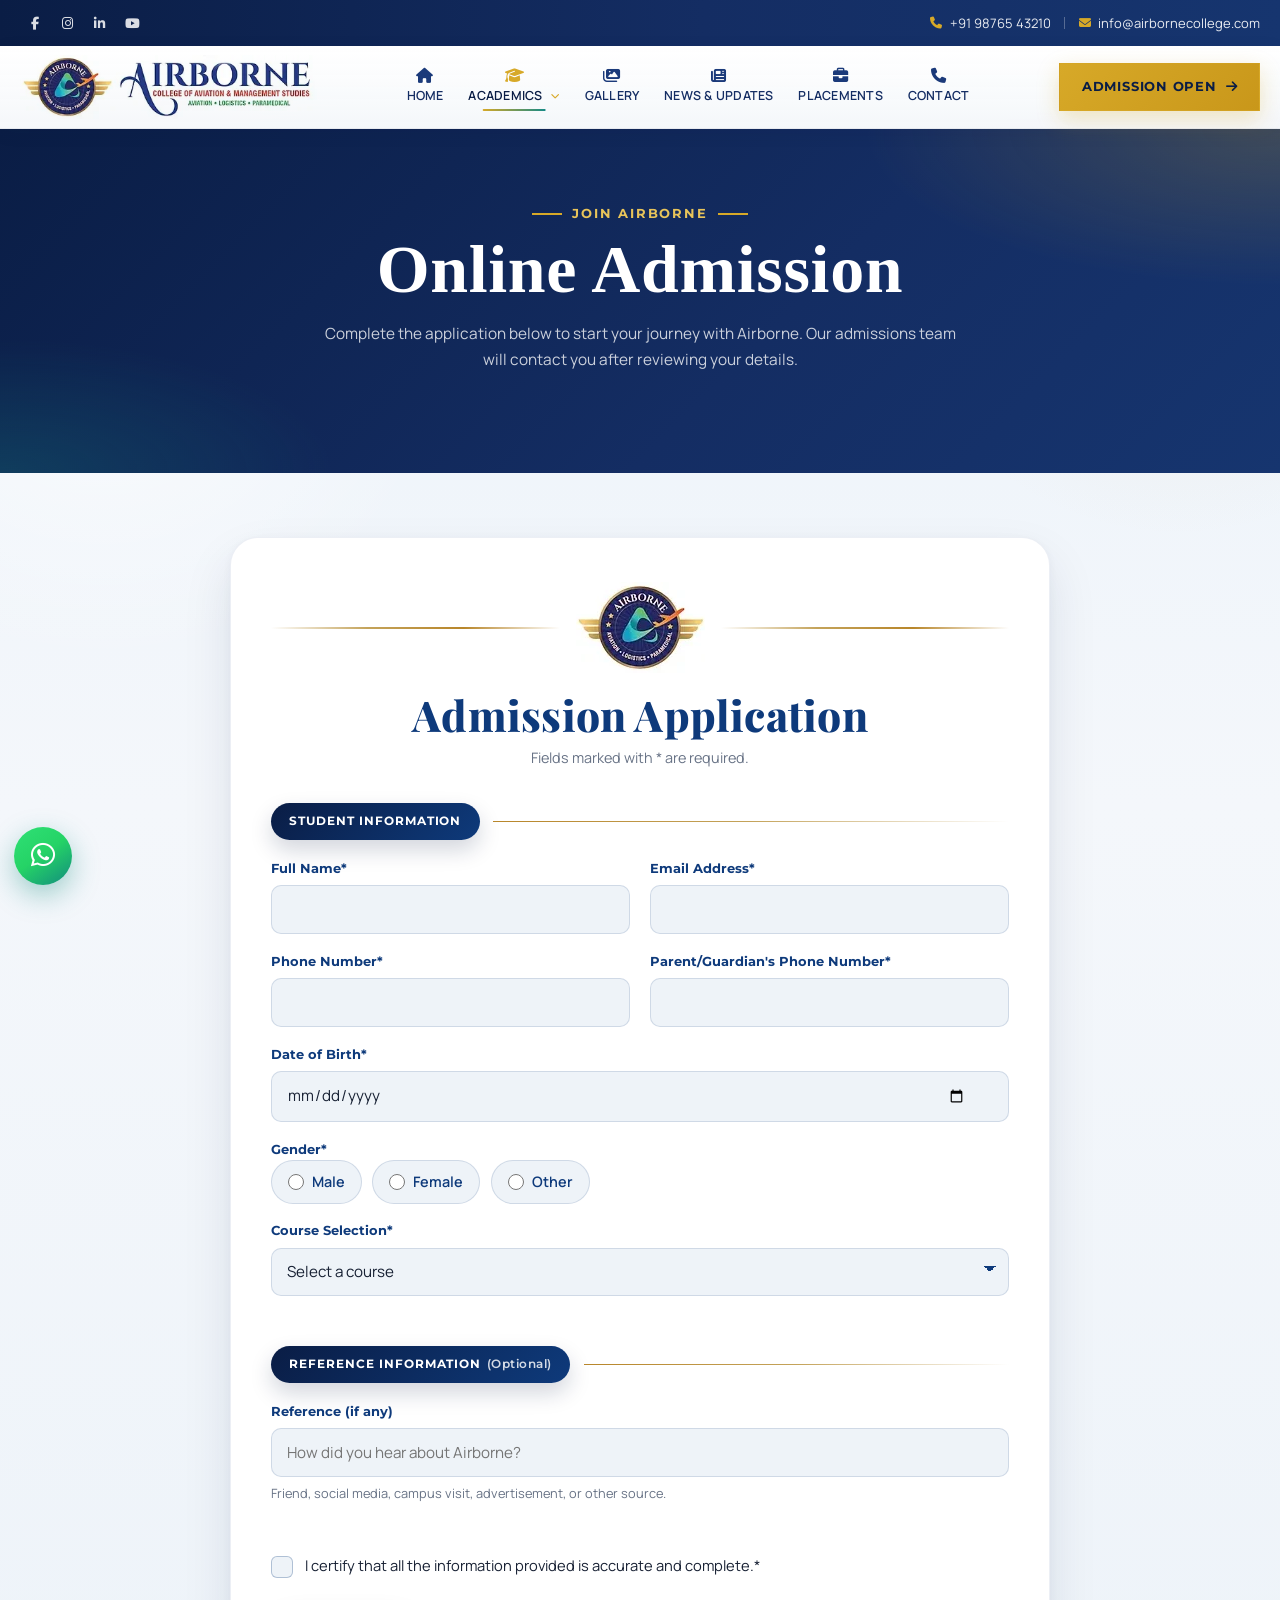
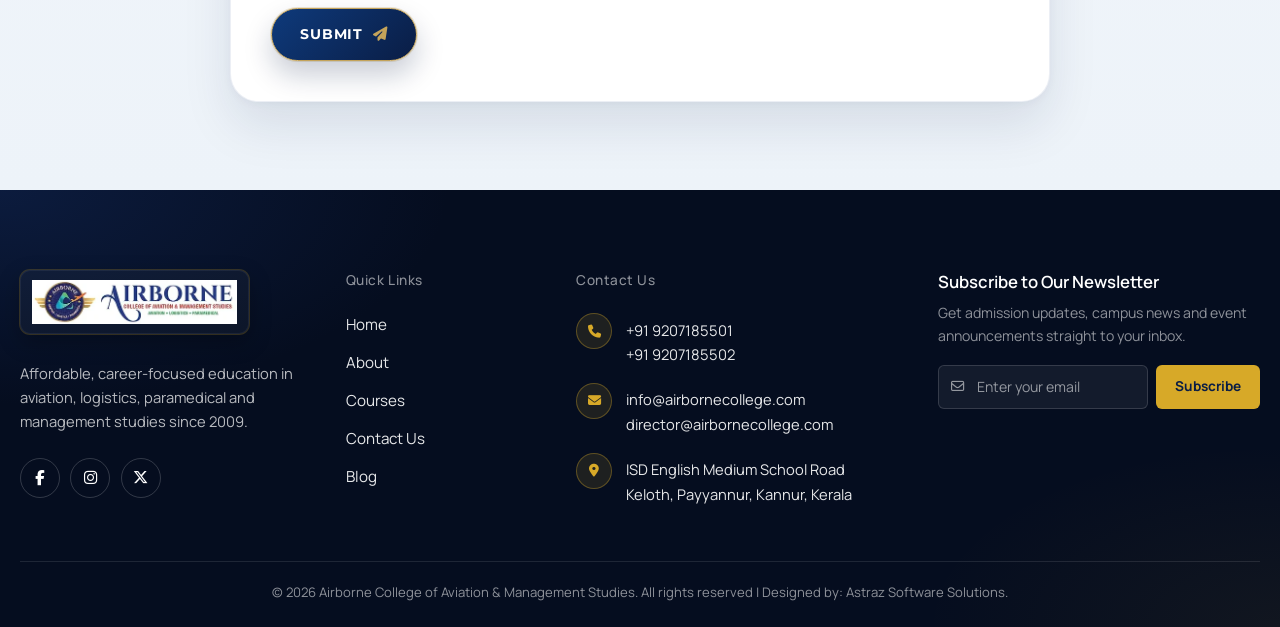
==== admission.html @ f5f18106 "Initial commit" ====
<!doctype html>
<html lang="en" class="page-admission">
  <head>
    <meta charset="UTF-8" />
    <meta name="viewport" content="width=device-width, initial-scale=1.0" />
    <meta
      name="description"
      content="Apply online for admission to AIRBORNE – College of Aviation & Management Studies. Submit your application for aviation, logistics, paramedical and management programs."
    />
    <title>
      Online Admission – AIRBORNE College of Aviation & Management Studies
    </title>

    <link rel="preconnect" href="https://fonts.googleapis.com" />
    <link rel="preconnect" href="https://fonts.gstatic.com" crossorigin />
    <link
      href="https://fonts.googleapis.com/css2?family=Manrope:wght@400;500;600;700;800&family=Montserrat:wght@500;600;700;800&family=Playfair+Display:wght@700;800&family=DM+Sans:ital,wght@0,400;0,500;0,600;1,500&display=swap"
      rel="stylesheet"
    />
    <link
      rel="stylesheet"
      href="https://cdnjs.cloudflare.com/ajax/libs/font-awesome/6.5.2/css/all.min.css"
      integrity="sha512-SnH5WK+bZxgPHs44uWIX+LLJAJ9/2PkPKZ5QiAj6Ta86w+fsb2TkcmfRyVX3pBnMFcV7oQPJkl9QevSCWr3W6A=="
      crossorigin="anonymous"
      referrerpolicy="no-referrer"
    />
    <link rel="stylesheet" href="style.css" />
  </head>
  <body>
    <header class="site-header">
      <div class="top-bar">
        <div class="top-bar__inner">
          <div class="top-bar__social" aria-label="Social media">
            <a href="#" aria-label="Facebook"
              ><i class="fa-brands fa-facebook-f" aria-hidden="true"></i
            ></a>
            <a href="#" aria-label="Instagram"
              ><i class="fa-brands fa-instagram" aria-hidden="true"></i
            ></a>
            <a href="#" aria-label="LinkedIn"
              ><i class="fa-brands fa-linkedin-in" aria-hidden="true"></i
            ></a>
            <a href="#" aria-label="YouTube"
              ><i class="fa-brands fa-youtube" aria-hidden="true"></i
            ></a>
          </div>
          <div class="top-bar__contact">
            <a href="tel:+919876543210" class="top-bar__phone">
              <i class="fa-solid fa-phone" aria-hidden="true"></i>
              <span>+91 98765 43210</span>
            </a>
            <span class="top-bar__divider" aria-hidden="true"></span>
            <a href="mailto:info@airbornecollege.com" class="top-bar__email">
              <i class="fa-solid fa-envelope" aria-hidden="true"></i>
              <span>info@airbornecollege.com</span>
            </a>
          </div>
        </div>
      </div>

      <nav class="main-navbar" aria-label="Primary">
        <div class="main-navbar__inner">
          <a href="index.html" class="brand" aria-label="AIRBORNE home">
            <img
              src="assets/logo-transparent.png"
              alt="AIRBORNE – College of Aviation & Management Studies"
              class="brand__logo"
              width="220"
              height="64"
            />
          </a>

          <ul class="nav-links" id="primary-nav">
            <li>
              <a href="index.html" class="nav-link" data-nav="home">
                <i class="fa-solid fa-house" aria-hidden="true"></i>
                <span>Home</span>
              </a>
            </li>
            <li class="nav-item--dropdown">
              <a
                href="index.html#academics"
                class="nav-link is-active"
                data-nav="academics"
                aria-haspopup="true"
                aria-expanded="false"
                aria-controls="academics-menu"
              >
                <i class="fa-solid fa-graduation-cap" aria-hidden="true"></i>
                <span
                  >Academics
                  <i
                    class="fa-solid fa-chevron-down nav-link__caret"
                    aria-hidden="true"
                  ></i
                ></span>
              </a>
              <ul
                class="nav-dropdown"
                id="academics-menu"
                aria-label="Academics"
              >
                <li>
                  <a href="courses.html" class="nav-dropdown__link">
                    <span class="nav-dropdown__icon" aria-hidden="true"
                      ><i class="fa-solid fa-book-open"></i
                    ></span>
                    <span>Courses</span>
                  </a>
                </li>
                <li>
                  <a
                    href="admission.html"
                    class="nav-dropdown__link"
                    aria-current="page"
                  >
                    <span class="nav-dropdown__icon" aria-hidden="true"
                      ><i class="fa-solid fa-file-pen"></i
                    ></span>
                    <span>Online Admission</span>
                  </a>
                </li>
              </ul>
            </li>
            <li>
              <a href="gallery.html" class="nav-link" data-nav="gallery">
                <i class="fa-solid fa-images" aria-hidden="true"></i>
                <span>Gallery</span>
              </a>
            </li>
            <li>
              <a href="index.html#news" class="nav-link" data-nav="news">
                <i class="fa-solid fa-newspaper" aria-hidden="true"></i>
                <span>News &amp; Updates</span>
              </a>
            </li>
            <li>
              <a href="placements.html" class="nav-link" data-nav="placements">
                <i class="fa-solid fa-briefcase" aria-hidden="true"></i>
                <span>Placements</span>
              </a>
            </li>
            <li>
              <a href="contact.html" class="nav-link" data-nav="contact">
                <i class="fa-solid fa-phone" aria-hidden="true"></i>
                <span>Contact</span>
              </a>
            </li>
            <!-- <li class="nav-links__search">
              <button type="button" class="nav-search" aria-label="Search">
                <i class="fa-solid fa-magnifying-glass" aria-hidden="true"></i>
              </button>
            </li> -->
            <li class="nav-links__mobile-cta">
              <a
                href="admission.html"
                class="btn btn--admission btn--admission-mobile"
                aria-current="page"
              >
                Admission Open
                <i class="fa-solid fa-arrow-right" aria-hidden="true"></i>
              </a>
            </li>
          </ul>

          <div class="navbar-actions">
            <a
              href="admission.html"
              class="btn btn--admission"
              aria-current="page"
            >
              Admission Open
              <i class="fa-solid fa-arrow-right" aria-hidden="true"></i>
            </a>
            <button
              type="button"
              class="menu-toggle"
              id="menu-toggle"
              aria-label="Open menu"
              aria-expanded="false"
              aria-controls="primary-nav"
            >
              <span class="menu-toggle__bar"></span>
              <span class="menu-toggle__bar"></span>
              <span class="menu-toggle__bar"></span>
            </button>
          </div>
        </div>
      </nav>
    </header>

    <main class="admission-page" id="main">
      <section
        class="courses-hero admission-hero"
        aria-labelledby="admission-page-title"
      >
        <div class="courses-hero__inner">
          <p class="courses-hero__eyebrow">Join Airborne</p>
          <h1 class="courses-hero__title" id="admission-page-title">
            Online Admission
          </h1>
          <p class="courses-hero__subtitle">
            Complete the application below to start your journey with Airborne.
            Our admissions team will contact you after reviewing your details.
          </p>
        </div>
      </section>

      <section
        class="admission-form-section"
        aria-labelledby="admission-form-title"
      >
        <div class="admission-form-section__inner">
          <header class="admission-form-section__header">
            <div class="admission-form-section__crest" aria-hidden="true">
              <!-- <span class="admission-form-section__crest-mark">
                <i class="fa-solid fa-plane"></i>
                 <img src="assets/logo_crp.png" alt="">
              </span> -->
              <img src="assets/logo_crp.png" alt="" />
            </div>
            <h2 class="admission-form-section__title" id="admission-form-title">
              Admission Application
            </h2>
            <p class="admission-form-section__lead">
              Fields marked with <span aria-hidden="true">*</span
              ><span class="visually-hidden">asterisk</span> are required.
            </p>
          </header>

          <form
            class="admission-form"
            id="admission-form"
            action="#"
            method="post"
            novalidate
            data-admission-form
          >
            <fieldset class="admission-form__fieldset">
              <legend class="admission-form__legend">
                <span class="admission-form__legend-pill"
                  >Student Information</span
                >
              </legend>

              <div class="admission-form__grid">
                <div class="admission-field">
                  <label class="admission-field__label" for="admission-name"
                    >Full Name<span aria-hidden="true">*</span></label
                  >
                  <input
                    class="admission-field__input"
                    type="text"
                    id="admission-name"
                    name="fullName"
                    autocomplete="name"
                    required
                    minlength="2"
                    aria-describedby="admission-name-error"
                  />
                  <p
                    class="admission-field__error"
                    id="admission-name-error"
                    aria-live="polite"
                  ></p>
                </div>

                <div class="admission-field">
                  <label class="admission-field__label" for="admission-email"
                    >Email Address<span aria-hidden="true">*</span></label
                  >
                  <input
                    class="admission-field__input"
                    type="email"
                    id="admission-email"
                    name="email"
                    autocomplete="email"
                    required
                    aria-describedby="admission-email-error"
                  />
                  <p
                    class="admission-field__error"
                    id="admission-email-error"
                    aria-live="polite"
                  ></p>
                </div>

                <div class="admission-field">
                  <label class="admission-field__label" for="admission-phone"
                    >Phone Number<span aria-hidden="true">*</span></label
                  >
                  <input
                    class="admission-field__input"
                    type="tel"
                    id="admission-phone"
                    name="phone"
                    autocomplete="tel"
                    inputmode="tel"
                    required
                    pattern="[0-9+()\-\s]{7,20}"
                    aria-describedby="admission-phone-error"
                  />
                  <p
                    class="admission-field__error"
                    id="admission-phone-error"
                    aria-live="polite"
                  ></p>
                </div>

                <div class="admission-field">
                  <label
                    class="admission-field__label"
                    for="admission-guardian-phone"
                    >Parent/Guardian's Phone Number<span aria-hidden="true"
                      >*</span
                    ></label
                  >
                  <input
                    class="admission-field__input"
                    type="tel"
                    id="admission-guardian-phone"
                    name="guardianPhone"
                    autocomplete="tel"
                    inputmode="tel"
                    required
                    pattern="[0-9+()\-\s]{7,20}"
                    aria-describedby="admission-guardian-phone-error"
                  />
                  <p
                    class="admission-field__error"
                    id="admission-guardian-phone-error"
                    aria-live="polite"
                  ></p>
                </div>

                <div
                  class="admission-field admission-field--full admission-field--date"
                >
                  <label class="admission-field__label" for="admission-dob"
                    >Date of Birth<span aria-hidden="true">*</span></label
                  >
                  <div class="admission-field__control">
                    <input
                      class="admission-field__input"
                      type="date"
                      id="admission-dob"
                      name="dob"
                      required
                      aria-describedby="admission-dob-error"
                    />
                    <!-- <span class="admission-field__control-icon" aria-hidden="true"
                      ><i class="fa-regular fa-calendar"></i
                    ></span> -->
                  </div>
                  <p
                    class="admission-field__error"
                    id="admission-dob-error"
                    aria-live="polite"
                  ></p>
                </div>

                <div class="admission-field admission-field--full">
                  <fieldset
                    class="admission-field__radios"
                    aria-describedby="admission-gender-error"
                  >
                    <legend class="admission-field__label">
                      Gender<span aria-hidden="true">*</span>
                    </legend>
                    <div
                      class="admission-radios"
                      role="radiogroup"
                      aria-required="true"
                    >
                      <label class="admission-radio">
                        <input
                          type="radio"
                          name="gender"
                          value="male"
                          required
                        />
                        <span>Male</span>
                      </label>
                      <label class="admission-radio">
                        <input
                          type="radio"
                          name="gender"
                          value="female"
                          required
                        />
                        <span>Female</span>
                      </label>
                      <label class="admission-radio">
                        <input
                          type="radio"
                          name="gender"
                          value="other"
                          required
                        />
                        <span>Other</span>
                      </label>
                    </div>
                  </fieldset>
                  <p
                    class="admission-field__error"
                    id="admission-gender-error"
                    aria-live="polite"
                  ></p>
                </div>

                <div class="admission-field admission-field--full">
                  <label class="admission-field__label" for="admission-course"
                    >Course Selection<span aria-hidden="true">*</span></label
                  >
                  <select
                    class="admission-field__input admission-field__select"
                    id="admission-course"
                    name="course"
                    required
                    aria-describedby="admission-course-error"
                  >
                    <option value="" disabled selected>Select a course</option>
                    <optgroup label="Aviation">
                      <option value="bba-aviation-logistics">
                        BBA with Aviation and Logistics
                      </option>
                      <option value="bba-aviation">BBA with Aviation</option>
                      <option value="bcom-aviation">B.Com with Aviation</option>
                      <option value="diploma-aviation-logistics">
                        Diploma in Aviation and Logistics
                      </option>
                      <option value="iata-travel-tourism">
                        IATA Foundation – Travel and Tourism
                      </option>
                      <option value="iata-airline-airport-operations">
                        IATA Airline and Airport Operations Management
                      </option>
                      <option value="iata-airline-customer-service">
                        IATA Airline Customer Service
                      </option>
                      <option value="iata-customer-service-fundamentals">
                        IATA Airline Customer Service Fundamentals
                      </option>
                    </optgroup>
                    <optgroup label="Logistics">
                      <option value="bba-logistics">BBA with Logistics</option>
                      <option value="bcom-logistics">
                        B.Com with Logistics
                      </option>
                      <option value="diploma-supply-chain">
                        Diploma in Supply Chain Management
                      </option>
                      <option value="iata-cargo-supply-chain">
                        IATA Cargo Supply Chain and Transport Modes
                      </option>
                    </optgroup>
                    <optgroup label="Paramedical">
                      <option value="bvoc-mlt">B.Voc MLT</option>
                      <option value="dmlt">DMLT</option>
                      <option value="patient-care-assistant">
                        Patient Care Assistant
                      </option>
                      <option value="old-age-care-assistant">
                        Old Age Care Assistant
                      </option>
                      <option value="bba-hospital-administration">
                        BBA with Hospital Administration
                      </option>
                      <option value="diploma-hospital-administration">
                        Diploma in Hospital Administration
                      </option>
                    </optgroup>
                    <optgroup label="Management Studies">
                      <option value="bba-ai">BBA with AI</option>
                      <option value="mba-hrm">
                        MBA – Human Resource Management
                      </option>
                      <option value="mba-marketing">MBA – Marketing</option>
                      <option value="diploma-hospitality">
                        Diploma in Hospitality Management
                      </option>
                      <option value="diploma-fashion-modelling">
                        Diploma in Fashion Designing + Modelling
                      </option>
                      <option value="optical-technician">
                        Optical Technician
                      </option>
                    </optgroup>
                  </select>
                  <p
                    class="admission-field__error"
                    id="admission-course-error"
                    aria-live="polite"
                  ></p>
                </div>
              </div>
            </fieldset>

            <fieldset class="admission-form__fieldset">
              <legend class="admission-form__legend">
                <span class="admission-form__legend-pill"
                  >Reference Information
                  <span class="admission-form__optional">(Optional)</span></span
                >
              </legend>

              <div class="admission-field">
                <label class="admission-field__label" for="admission-reference"
                  >Reference (if any)</label
                >
                <input
                  class="admission-field__input"
                  type="text"
                  id="admission-reference"
                  name="reference"
                  autocomplete="off"
                  placeholder="How did you hear about Airborne?"
                  aria-describedby="admission-reference-hint"
                />
                <p class="admission-field__hint" id="admission-reference-hint">
                  Friend, social media, campus visit, advertisement, or other
                  source.
                </p>
              </div>
            </fieldset>

            <fieldset
              class="admission-form__fieldset admission-form__fieldset--declaration"
            >
              <legend class="visually-hidden">Declaration</legend>

              <div class="admission-field admission-field--checkbox">
                <label class="admission-checkbox">
                  <input
                    type="checkbox"
                    id="admission-declaration"
                    name="declaration"
                    required
                    aria-describedby="admission-declaration-error"
                  />
                  <span
                    class="admission-checkbox__box"
                    aria-hidden="true"
                  ></span>
                  <span class="admission-checkbox__text"
                    >I certify that all the information provided is accurate and
                    complete.<span aria-hidden="true">*</span></span
                  >
                </label>
                <p
                  class="admission-field__error"
                  id="admission-declaration-error"
                  aria-live="polite"
                ></p>
              </div>
            </fieldset>

            <div class="admission-form__actions">
              <button type="submit" class="admission-form__submit">
                <span class="admission-form__submit-label">Submit</span>
                <i class="fa-solid fa-paper-plane" aria-hidden="true"></i>
              </button>
              <p
                class="admission-form__status"
                role="status"
                aria-live="polite"
              ></p>
            </div>
          </form>
        </div>
      </section>
    </main>

    <footer class="site-footer" aria-labelledby="footer-title">
      <h2 class="visually-hidden" id="footer-title">Site footer</h2>
      <div class="site-footer__inner">
        <div class="site-footer__grid">
          <div class="site-footer__col site-footer__col--brand">
            <a
              href="index.html"
              class="site-footer__logo"
              aria-label="AIRBORNE home"
            >
              <img
                src="assets/logo-white.webp"
                alt="AIRBORNE – College of Aviation &amp; Management Studies"
                width="220"
                height="64"
                loading="lazy"
                decoding="async"
              />
            </a>
            <p class="site-footer__about">
              Affordable, career-focused education in aviation, logistics,
              paramedical and management studies since 2009.
            </p>
            <ul class="site-footer__social" aria-label="Follow Airborne">
              <li>
                <a
                  href="#"
                  class="site-footer__social-link"
                  aria-label="Facebook"
                  ><i class="fa-brands fa-facebook-f" aria-hidden="true"></i
                ></a>
              </li>
              <li>
                <a
                  href="#"
                  class="site-footer__social-link"
                  aria-label="Instagram"
                  ><i class="fa-brands fa-instagram" aria-hidden="true"></i
                ></a>
              </li>
              <li>
                <a
                  href="#"
                  class="site-footer__social-link"
                  aria-label="X (Twitter)"
                  ><i class="fa-brands fa-x-twitter" aria-hidden="true"></i
                ></a>
              </li>
            </ul>
          </div>

          <nav class="site-footer__col" aria-labelledby="footer-links-title">
            <h3 class="site-footer__heading" id="footer-links-title">
              Quick Links
            </h3>
            <ul class="site-footer__links">
              <li><a href="index.html" class="site-footer__link">Home</a></li>
              <li>
                <a href="index.html#about" class="site-footer__link">About</a>
              </li>
              <li>
                <a href="courses.html" class="site-footer__link">Courses</a>
              </li>
              <li>
                <a href="contact.html" class="site-footer__link">Contact Us</a>
              </li>
              <li>
                <a href="index.html#news" class="site-footer__link">Blog</a>
              </li>
            </ul>
          </nav>

          <div class="site-footer__col">
            <h3 class="site-footer__heading">Contact Us</h3>
            <ul class="site-footer__contact">
              <li class="site-footer__contact-item">
                <span class="site-footer__contact-icon" aria-hidden="true"
                  ><i class="fa-solid fa-phone"></i
                ></span>
                <span class="site-footer__contact-lines">
                  <a href="tel:+919207185501">+91 9207185501</a>
                  <a href="tel:+919207185502">+91 9207185502</a>
                </span>
              </li>
              <li class="site-footer__contact-item">
                <span class="site-footer__contact-icon" aria-hidden="true"
                  ><i class="fa-solid fa-envelope"></i
                ></span>
                <span class="site-footer__contact-lines">
                  <a href="mailto:info@airbornecollege.com"
                    >info@airbornecollege.com</a
                  >
                  <a href="mailto:director@airbornecollege.com"
                    >director@airbornecollege.com</a
                  >
                </span>
              </li>
              <li class="site-footer__contact-item">
                <span class="site-footer__contact-icon" aria-hidden="true"
                  ><i class="fa-solid fa-location-dot"></i
                ></span>
                <address class="site-footer__contact-lines">
                  <span>ISD English Medium School Road</span>
                  <span>Keloth, Payyannur, Kannur, Kerala</span>
                </address>
              </li>
            </ul>
          </div>

          <div class="site-footer__col site-footer__col--newsletter">
            <h3 class="site-footer__newsletter-title">
              Subscribe to Our Newsletter
            </h3>
            <p class="site-footer__newsletter-text">
              Get admission updates, campus news and event announcements
              straight to your inbox.
            </p>
            <form
              class="site-footer__form"
              action="#"
              method="post"
              novalidate
              data-newsletter-form
            >
              <div class="site-footer__field">
                <label class="visually-hidden" for="newsletter-email"
                  >Email address</label
                >
                <i
                  class="fa-regular fa-envelope site-footer__field-icon"
                  aria-hidden="true"
                ></i>
                <input
                  class="site-footer__input"
                  type="email"
                  id="newsletter-email"
                  name="email"
                  placeholder="Enter your email"
                  autocomplete="email"
                  required
                  aria-describedby="newsletter-status"
                />
              </div>
              <button type="submit" class="site-footer__submit">
                Subscribe
              </button>
            </form>
            <p
              class="site-footer__status"
              id="newsletter-status"
              role="status"
              aria-live="polite"
            ></p>
          </div>
        </div>

        <div class="site-footer__bottom">
          <p class="site-footer__copy">
            &copy; <span data-current-year>2026</span> Airborne College of
            Aviation &amp; Management Studies. All rights reserved | Designed
            by: Astraz Software Solutions.
          </p>
        </div>
      </div>
    </footer>

    <script src="script.js"></script>
    <script src="admission.js"></script>
  </body>
</html>
---- style.css ----
/* =========================================================
   AIRBORNE – College of Aviation & Management Studies
   Homepage Hero Styles
   ========================================================= */

:root {
    --primary: #142D63;
    --primary-dark: #0A1D45;
    --primary-mid: #1B3A7A;
    --secondary: #8B2635;
    --gold: #D7A928;
    --gold-soft: #E8C45A;
    --teal: #168A86;
    --teal-soft: #1AA39E;
    --white: #FFFFFF;
    --light: #F5F7FA;
    --light-blue: #EEF2F8;
    --text: #172033;
    --muted: #687386;
    --border: rgba(20, 45, 99, 0.10);
    --shadow-sm: 0 4px 18px rgba(10, 29, 69, 0.06);
    --shadow-md: 0 12px 40px rgba(10, 29, 69, 0.10);
    --shadow-lg: 0 22px 60px rgba(10, 29, 69, 0.14);
    --radius-sm: 6px;
    --radius-md: 12px;
    --radius-lg: 18px;
    --transition: 300ms cubic-bezier(0.22, 1, 0.36, 1);
    --transition-slow: 1100ms cubic-bezier(0.65, 0.05, 0.36, 1);
    --font-heading: "Montserrat", system-ui, sans-serif;
    --font-body: "Manrope", system-ui, sans-serif;
    --header-offset: 118px;
    --container: min(1280px, calc(100% - 2.5rem));
}

*,
*::before,
*::after {
    box-sizing: border-box;
    margin: 0;
    padding: 0;
}

html {
    scroll-behavior: smooth;
    overflow-x: clip;
    max-width: 100%;
}

body {
    font-family: var(--font-body);
    color: var(--text);
    background:
        radial-gradient(ellipse 80% 50% at 10% -10%, rgba(22, 138, 134, 0.08), transparent 55%),
        radial-gradient(ellipse 60% 40% at 95% 5%, rgba(215, 169, 40, 0.07), transparent 50%),
        linear-gradient(180deg, #F8FAFC 0%, var(--light) 40%, #F3F6FB 100%);
    min-height: 100vh;
    line-height: 1.6;
    overflow-x: clip;
    max-width: 100%;
    width: 100%;
    -webkit-font-smoothing: antialiased;
}

img {
    max-width: 100%;
    display: block;
}

a {
    color: inherit;
    text-decoration: none;
}

ul {
    list-style: none;
}

button {
    font: inherit;
    border: none;
    background: none;
    cursor: pointer;
    color: inherit;
}

/* ---------- Site Header ---------- */
.site-header {
    position: fixed;
    top: 0;
    left: 0;
    right: 0;
    z-index: 1000;
    width: 100%;
    max-width: 100%;
}

#home {
    min-height: 100vh;
    padding-top: var(--header-offset);
    display: flex;
    flex-direction: column;
    box-sizing: border-box;
}

/* ---------- Top Bar ---------- */
.top-bar {
    background: linear-gradient(90deg, var(--primary-dark) 0%, var(--primary) 55%, #16356F 100%);
    color: rgba(255, 255, 255, 0.88);
    font-size: 0.8125rem;
}

.top-bar__inner {
    width: var(--container);
    max-width: 100%;
    margin-inline: auto;
    display: flex;
    align-items: center;
    justify-content: space-between;
    gap: 1rem;
    min-height: 38px;
    padding: 0.5rem 0;
    flex-wrap: wrap;
    box-sizing: border-box;
}

.top-bar__social {
    display: flex;
    align-items: center;
    gap: 0.15rem;
}

.top-bar__social a {
    width: 30px;
    height: 30px;
    display: inline-flex;
    align-items: center;
    justify-content: center;
    border-radius: 50%;
    color: rgba(255, 255, 255, 0.85);
    transition: var(--transition);
}

.top-bar__social a:hover,
.top-bar__social a:focus-visible {
    color: var(--gold);
    transform: translateY(-2px);
    box-shadow: 0 0 16px rgba(215, 169, 40, 0.35);
    outline: none;
}

.top-bar__contact {
    display: flex;
    align-items: center;
    flex-wrap: wrap;
    gap: 0.55rem 0.85rem;
    justify-content: flex-end;
}

.top-bar__contact a {
    display: inline-flex;
    align-items: center;
    gap: 0.45rem;
    color: rgba(255, 255, 255, 0.9);
    transition: var(--transition);
    min-width: 0;
    max-width: 100%;
}

.top-bar__contact a span {
    overflow-wrap: anywhere;
}

.top-bar__contact a:hover,
.top-bar__contact a:focus-visible {
    color: var(--gold-soft);
    outline: none;
}

.top-bar__contact i {
    font-size: 0.75rem;
    color: var(--gold);
}

.top-bar__divider {
    width: 1px;
    height: 12px;
    background: rgba(255, 255, 255, 0.28);
}

/* ---------- Main Navbar ---------- */
.main-navbar {
    position: relative;
    z-index: 1000;
    background: linear-gradient(180deg, rgba(255, 255, 255, 0.97) 0%, rgba(245, 247, 250, 0.94) 100%);
    backdrop-filter: blur(14px);
    -webkit-backdrop-filter: blur(14px);
    border-bottom: 1px solid var(--border);
    box-shadow: var(--shadow-sm);
}

.main-navbar__inner {
    width: var(--container);
    max-width: 100%;
    margin-inline: auto;
    display: flex;
    align-items: center;
    justify-content: space-between;
    gap: 1rem;
    min-height: 80px;
    padding: 0.55rem 0;
    box-sizing: border-box;
    min-width: 0;
}

.brand {
    flex-shrink: 1;
    min-width: 0;
    display: inline-flex;
    align-items: center;
    max-width: min(100%, calc(100% - 3.5rem));
}

.brand__logo {
    height: clamp(40px, 5.5vw, 64px);
    width: auto;
    max-width: 100%;
    object-fit: contain;
}

.nav-links {
    display: flex;
    align-items: center;
    gap: 0.15rem;
    flex: 1;
    justify-content: center;
}

.nav-link {
    position: relative;
    display: inline-flex;
    flex-direction: column;
    align-items: center;
    gap: 0.2rem;
    padding: 0.45rem 0.7rem;
    color: var(--primary);
    font-size: 0.78rem;
    font-weight: 600;
    letter-spacing: 0.02em;
    text-transform: uppercase;
    transition: var(--transition);
    border-radius: var(--radius-sm);
}

.nav-link i {
    font-size: 0.95rem;
    color: var(--primary-mid);
    transition: var(--transition);
}

.nav-link span {
    white-space: nowrap;
}

.nav-link::after {
    content: "";
    position: absolute;
    left: 50%;
    bottom: 0.15rem;
    width: 0;
    height: 2px;
    background: linear-gradient(90deg, var(--gold), var(--teal));
    border-radius: 2px;
    transform: translateX(-50%);
    transition: width 280ms ease;
}

.nav-link:hover,
.nav-link:focus-visible {
    color: var(--primary-dark);
    outline: none;
}

.nav-link:hover i,
.nav-link:focus-visible i,
.nav-link.is-active i {
    color: var(--gold);
}

.nav-link.is-active::after,
.nav-link:hover::after,
.nav-link:focus-visible::after {
    width: 55%;
}

.nav-link.is-active {
    color: var(--primary-dark);
}

/* ---------- Nav Dropdown ---------- */
.nav-item--dropdown {
    position: relative;
}

.nav-link .nav-link__caret {
    margin-left: 0.3rem;
    font-size: 0.55rem;
    vertical-align: 0.1em;
    transition: transform 280ms ease, color 280ms ease;
}

.nav-dropdown {
    position: absolute;
    top: calc(100% + 12px);
    left: 50%;
    z-index: 10;
    min-width: 230px;
    padding: 0.5rem;
    background: var(--white);
    border: 1px solid var(--border);
    border-radius: var(--radius-md);
    box-shadow: var(--shadow-md);
    opacity: 0;
    visibility: hidden;
    transform: translate(-50%, 10px);
    transition:
        opacity 220ms ease,
        transform 300ms cubic-bezier(0.22, 1, 0.36, 1),
        visibility 0s linear 300ms;
}

/* Hover bridge across the gap between the trigger and the panel */
.nav-dropdown::before {
    content: "";
    position: absolute;
    left: 0;
    right: 0;
    top: -14px;
    height: 14px;
}

.nav-dropdown::after {
    content: "";
    position: absolute;
    top: -6px;
    left: 50%;
    width: 11px;
    height: 11px;
    background: var(--white);
    border-top: 1px solid var(--border);
    border-left: 1px solid var(--border);
    transform: translateX(-50%) rotate(45deg);
}

.nav-dropdown li+li {
    margin-top: 0.15rem;
}

.nav-dropdown__link {
    display: flex;
    align-items: center;
    gap: 0.75rem;
    padding: 0.65rem 0.8rem;
    border-radius: var(--radius-sm);
    color: var(--primary);
    font-size: 0.74rem;
    font-weight: 600;
    letter-spacing: 0.03em;
    text-transform: uppercase;
    white-space: nowrap;
    transition: var(--transition);
}

.nav-dropdown__icon {
    width: 32px;
    height: 32px;
    flex-shrink: 0;
    display: inline-flex;
    align-items: center;
    justify-content: center;
    border-radius: 50%;
    background: var(--light-blue);
    color: var(--primary-mid);
    font-size: 0.8rem;
    transition: var(--transition);
}

.nav-dropdown__link:hover,
.nav-dropdown__link:focus-visible {
    background: var(--light-blue);
    color: var(--primary-dark);
    outline: none;
}

.nav-dropdown__link:hover .nav-dropdown__icon,
.nav-dropdown__link:focus-visible .nav-dropdown__icon {
    background: linear-gradient(135deg, var(--gold-soft), var(--gold));
    color: var(--primary-dark);
}

.nav-item--dropdown.is-open>.nav-link .nav-link__caret {
    transform: rotate(180deg);
}

@media (min-width: 930px) {
    .nav-item--dropdown.is-open>.nav-dropdown {
        opacity: 1;
        visibility: visible;
        transform: translate(-50%, 0);
        transition-delay: 0s;
    }

    .nav-item--dropdown.is-open>.nav-link::after {
        width: 55%;
    }

    .nav-item--dropdown.is-open>.nav-link i {
        color: var(--gold);
    }
}

@media (min-width: 930px) {
    .nav-item--dropdown:has(:focus-visible)>.nav-dropdown {
        opacity: 1;
        visibility: visible;
        transform: translate(-50%, 0);
        transition-delay: 0s;
    }
}

@media (min-width: 930px) and (hover: hover) and (pointer: fine) {
    .nav-item--dropdown:hover>.nav-dropdown {
        opacity: 1;
        visibility: visible;
        transform: translate(-50%, 0);
        transition-delay: 0s;
    }

    .nav-item--dropdown:hover>.nav-link::after {
        width: 55%;
    }

    .nav-item--dropdown:hover>.nav-link i {
        color: var(--gold);
    }

    .nav-item--dropdown:hover>.nav-link .nav-link__caret {
        transform: rotate(180deg);
    }
}

.nav-search {
    width: 40px;
    height: 40px;
    display: inline-flex;
    align-items: center;
    justify-content: center;
    border-radius: 50%;
    color: var(--primary);
    transition: var(--transition);
}

.nav-search:hover,
.nav-search:focus-visible {
    background: var(--light-blue);
    color: var(--gold);
    outline: none;
}

.nav-links__mobile-cta {
    display: none;
}

.navbar-actions {
    display: flex;
    align-items: center;
    gap: 0.65rem;
    flex-shrink: 0;
}

.menu-toggle {
    display: none;
    width: 44px;
    height: 44px;
    flex-direction: column;
    align-items: center;
    justify-content: center;
    gap: 5px;
    border-radius: var(--radius-sm);
    border: 1px solid var(--border);
    background: var(--white);
}

.menu-toggle__bar {
    width: 18px;
    height: 2px;
    background: var(--primary);
    border-radius: 2px;
    transition: var(--transition);
}

.menu-toggle[aria-expanded="true"] .menu-toggle__bar:nth-child(1) {
    transform: translateY(7px) rotate(45deg);
}

.menu-toggle[aria-expanded="true"] .menu-toggle__bar:nth-child(2) {
    opacity: 0;
}

.menu-toggle[aria-expanded="true"] .menu-toggle__bar:nth-child(3) {
    transform: translateY(-7px) rotate(-45deg);
}

/* ---------- Buttons ---------- */
.btn {
    display: inline-flex;
    align-items: center;
    justify-content: center;
    gap: 0.55rem;
    padding: 0.8rem 1.35rem;
    font-family: var(--font-heading);
    font-size: 0.8125rem;
    font-weight: 700;
    letter-spacing: 0.06em;
    text-transform: uppercase;
    /* border-radius: var(--radius-sm); */
    transition: var(--transition);
    white-space: nowrap;
}

.btn--admission {
    background: linear-gradient(135deg, var(--gold) 0%, #C9971A 100%);
    /* background: linear-gradient(135deg, #46D72838 0%, #C9971A 100%);
    background: linear-gradient(135deg, #46D72838 0%, #F2C75C 100%); */
    color: var(--primary-dark);
    box-shadow: 0 8px 22px rgba(215, 169, 40, 0.28);
    border: 1px solid rgba(215, 169, 40, 0.4);
}

.btn--admission:hover,
.btn--admission:focus-visible {
    transform: translateY(-2px);
    box-shadow: 0 12px 28px rgba(215, 169, 40, 0.4);
    background: linear-gradient(135deg, var(--gold-soft) 0%, var(--gold) 100%);
    /* background: linear-gradient(135deg, #C9971A 0%, #46D72838 100%);
    background: linear-gradient(135deg, #F2C75C 0%, #46D72838 100%); */
    outline: none;
}

.btn--primary {
    background: linear-gradient(135deg, var(--primary) 0%, var(--primary-dark) 100%);
    color: var(--white);
    box-shadow: 0 10px 28px rgba(20, 45, 99, 0.28);
}

.btn--primary:hover,
.btn--primary:focus-visible {
    transform: translateY(-3px);
    box-shadow: 0 14px 34px rgba(20, 45, 99, 0.35);
    background: linear-gradient(135deg, var(--primary-mid) 0%, var(--primary) 100%);
    outline: none;
}

.btn--outline {
    background: transparent;
    color: var(--primary);
    border: 1.5px solid rgba(20, 45, 99, 0.28);
}

.btn--outline:hover,
.btn--outline:focus-visible {
    transform: translateY(-3px);
    border-color: var(--teal);
    color: var(--teal);
    box-shadow: 0 10px 24px rgba(22, 138, 134, 0.12);
    outline: none;
}

/* ---------- Hero Section ---------- */
.airborne-hero {
    --hero-arrow-size: 42px;
    --hero-arrow-offset: clamp(0.75rem, 1.6vw, 1.75rem);
    --hero-width: min(var(--container), calc(100% - 2 * (var(--hero-arrow-size) + var(--hero-arrow-offset) + 0.75rem)));
    position: relative;
    flex: 1;
    min-height: calc(100vh - var(--header-offset));
    display: flex;
    flex-direction: column;
    overflow: hidden;
    isolation: isolate;
    background: var(--primary-dark);
    /* background:
        radial-gradient(ellipse 80% 70% at 12% 0%, rgba(22, 138, 134, 0.12), transparent 55%),
        radial-gradient(ellipse 70% 60% at 92% 100%, rgba(215, 169, 40, 0.1), transparent 50%),
        linear-gradient(180deg, #E8EEF7 0%, #F2F6FB 42%, #EAF5F4 100%); */
}

.airborne-hero__container {
    position: relative;
    z-index: 1;
    flex: 1;
    width: var(--hero-width);
    margin-inline: auto;
    display: flex;
    flex-direction: column;
    padding: clamp(1.5rem, 4vh, 3rem) 0 clamp(1rem, 3vh, 2rem);
}

.airborne-hero-grid {
    flex: 1;
    display: flex;
    flex-direction: column;
    gap: clamp(1.25rem, 3.5vh, 2.25rem);
}

.hero-cell {
    position: relative;
    min-width: 0;
}

/* ---------- Background slider ---------- */
.hero-cell--image {
    position: absolute;
    inset: 0;
    z-index: 0;
}

.hero-media {
    position: relative;
    width: 100%;
    height: 100%;
    overflow: hidden;
    isolation: isolate;
}

.hero-media__layer {
    position: absolute;
    inset: 0;
    display: flex;
    align-items: center;
    justify-content: center;
    opacity: 0;
    transform: scale(1.08) translateX(24px);
    filter: blur(4px);
    transition:
        opacity var(--transition-slow),
        transform var(--transition-slow),
        filter var(--transition-slow),
        clip-path var(--transition-slow);
    clip-path: inset(0 8% 0 0);
    will-change: transform, opacity;
    z-index: 1;
}

.hero-media__layer.is-active {
    opacity: 1;
    transform: scale(1.05) translateX(0);
    filter: blur(0);
    clip-path: inset(0 0 0 0);
    z-index: 2;
}

.hero-media__layer.is-exit {
    opacity: 0;
    transform: scale(1.12) translateX(-28px);
    filter: blur(6px);
    clip-path: inset(0 0 0 12%);
    z-index: 3;
}

.hero-media__layer.is-enter-from-preview {
    transform: scale(0.92) translate(18%, 18%);
    opacity: 0.35;
    clip-path: inset(0 0 0 0);
}

.hero-media.is-reverse .hero-media__layer.is-exit {
    transform: scale(1.08) translateX(28px);
    clip-path: inset(0 12% 0 0);
}

.hero-media.is-reverse .hero-media__layer:not(.is-active):not(.is-exit) {
    transform: scale(1.08) translateX(-24px);
}

.hero-media__img {
    width: 100%;
    height: 100%;
    max-width: 100%;
    max-height: 100%;
    object-fit: cover;
    object-position: center;
}

/* Below 900px: keep full image visible; height tracks width (no side crop). */
@media (max-width: 899px) {
    .hero-media__layer {
        align-items: flex-start;
        justify-content: center;
    }

    .hero-media__layer.is-active {
        transform: scale(1) translateX(0);
    }

    .hero-media__layer.is-exit {
        transform: scale(1.04) translateX(-20px);
    }

    .hero-media.is-reverse .hero-media__layer.is-exit {
        transform: scale(1.04) translateX(20px);
    }

    .hero-media__img {
        width: 100%;
        height: 100%;
        max-width: 100%;
        max-height: 100%;
        object-fit: contain;
        object-position: top center;
    }
}

.hero-media__overlay {
    position: absolute;
    inset: 0;
    z-index: 4;
    background:
        linear-gradient(90deg, rgba(10, 29, 69, 0.9) 0%, rgba(10, 29, 69, 0.7) 32%, rgba(10, 29, 69, 0.25) 62%, rgba(10, 29, 69, 0.1) 100%),
        linear-gradient(0deg, rgba(10, 29, 69, 0.75) 0%, rgba(10, 29, 69, 0.2) 32%, transparent 55%),
        linear-gradient(135deg, rgba(20, 45, 99, 0.2), rgba(22, 138, 134, 0.12));
    pointer-events: none;
    opacity: 1;
    transition: opacity 700ms cubic-bezier(0.22, 1, 0.36, 1);
}

/* First slide (bg2.jpg): hide the media overlay; other slides keep it. */
.airborne-hero.is-hero-overlay-off .hero-media__overlay {
    opacity: 0;
}

.hero-media__graphics {
    position: absolute;
    inset: 0;
    z-index: 5;
    pointer-events: none;
    color: rgba(215, 169, 40, 0.75);
}

.flight-path {
    position: absolute;
    right: 5%;
    top: 22%;
    width: min(32%, 360px);
    height: auto;
    opacity: 0.85;
}

.coord-marker {
    position: absolute;
    font-family: var(--font-heading);
    font-size: 0.625rem;
    letter-spacing: 0.14em;
    text-transform: uppercase;
    color: rgba(255, 255, 255, 0.75);
    background: rgba(10, 29, 69, 0.35);
    padding: 0.25rem 0.5rem;
    border-left: 2px solid var(--gold);
    backdrop-filter: blur(4px);
}

.coord-marker--1 {
    top: 16%;
    right: 30%;
}

.coord-marker--2 {
    top: 48%;
    right: 7%;
    border-left-color: var(--teal);
}

.hero-media__badge {
    position: absolute;
    top: clamp(1.5rem, 4vh, 3rem);
    right: calc((100% - var(--hero-width)) / 2);
    z-index: 6;
}

/* .hero-media__category {
    display: inline-block;
    font-family: var(--font-heading);
    font-size: 0.7rem;
    font-weight: 700;
    letter-spacing: 0.18em;
    text-transform: uppercase;
    color: var(--white);
    background: linear-gradient(135deg, rgba(20, 45, 99, 0.85), rgba(22, 138, 134, 0.75));
    padding: 0.55rem 0.95rem;
    border: 1px solid rgba(215, 169, 40, 0.45);
    border-radius: 2px;
} */

/* ---------- Content overlay (left) ---------- */
.hero-cell--content {
    flex: 1;
    display: flex;
    flex-direction: column;
    justify-content: center;
    align-self: flex-start;
    width: min(600px, 100%);
    color: var(--white);
}

.hero-content {
    --hc-space: clamp(0.45rem, 0.2rem + 1.1vw, 0.9rem);
    --hc-space-sm: clamp(0.35rem, 0.15rem + 0.7vw, 0.65rem);
    --hc-eyebrow: clamp(0.62rem, 0.52rem + 0.45vw, 0.8125rem);
    --hc-title: clamp(1.45rem, 0.85rem + 3.4vw, 3.4rem);
    --hc-tagline: clamp(0.88rem, 0.72rem + 0.85vw, 1.2rem);
    --hc-desc: clamp(0.84rem, 0.72rem + 0.55vw, 1.05rem);
    --hc-btn-size: clamp(0.68rem, 0.58rem + 0.4vw, 0.8125rem);
    --hc-btn-pad-y: clamp(0.55rem, 0.4rem + 0.45vw, 0.8rem);
    --hc-btn-pad-x: clamp(0.85rem, 0.55rem + 1vw, 1.35rem);
    --hc-rule: clamp(1.1rem, 0.7rem + 1.4vw, 1.75rem);
    transition:
        opacity 700ms cubic-bezier(0.22, 1, 0.36, 1),
        transform 700ms cubic-bezier(0.22, 1, 0.36, 1),
        filter 700ms cubic-bezier(0.22, 1, 0.36, 1),
        margin-top 700ms cubic-bezier(0.22, 1, 0.36, 1);
}

/* First slide (bg2.jpg): nudge copy down toward the courses rail without moving the courses cell. */
.airborne-hero.is-hero-content-near-courses .hero-content {
    margin-top: clamp(1.25rem, 0.4rem + 10vw, 9rem);
}

.hero-content.is-leaving {
    opacity: 0;
    transform: translateY(15px);
    filter: blur(3px);
}

.hero-content.is-entering {
    opacity: 0;
    transform: translateY(-10px);
    filter: blur(2px);
}

.hero-content__eyebrow {
    display: inline-flex;
    align-items: center;
    gap: clamp(0.4rem, 0.25rem + 0.5vw, 0.65rem);
    font-family: var(--font-heading);
    font-size: var(--hc-eyebrow);
    font-weight: 700;
    letter-spacing: 0.2em;
    text-transform: uppercase;
    color: var(--gold-soft);
    margin-bottom: var(--hc-space);
}

.hero-content__eyebrow::before {
    content: "";
    width: var(--hc-rule);
    height: 2px;
    flex-shrink: 0;
    background: linear-gradient(90deg, var(--gold), var(--teal));
}

.hero-content__title {
    font-family: var(--font-heading);
    font-size: var(--hc-title);
    font-weight: 800;
    line-height: 1.08;
    letter-spacing: -0.02em;
    color: var(--white);
    margin-bottom: var(--hc-space);
    text-wrap: balance;
    text-shadow: 0 2px 24px rgba(10, 29, 69, 0.35);
}

.hero-content__title .accent-burgundy {
    color: var(--gold-soft);
}

.accent-burgundy {
    color: var(--secondary);
}

.accent-gold {
    color: var(--gold);
}

.accent-teal {
    color: var(--teal);
}

.hero-content__tagline {
    font-size: var(--hc-tagline);
    font-weight: 600;
    color: rgba(255, 255, 255, 0.95);
    margin-bottom: var(--hc-space-sm);
    max-width: 38ch;
}

.hero-content__desc {
    font-size: var(--hc-desc);
    color: rgba(255, 255, 255, 0.78);
    max-width: 44ch;
    margin-bottom: clamp(0.85rem, 0.5rem + 1.2vw, 1.5rem);
}

/* Show hero description only on small screens */
@media (min-width: 769px) {
    .hero-content__desc {
        display: none;
    }
}

.hero-content__actions {
    display: flex;
    flex-wrap: wrap;
    gap: clamp(0.5rem, 0.3rem + 0.6vw, 0.75rem);
}

.hero-content .btn {
    padding: var(--hc-btn-pad-y) var(--hc-btn-pad-x);
    font-size: var(--hc-btn-size);
    gap: clamp(0.35rem, 0.25rem + 0.35vw, 0.55rem);
}

.hero-content .btn--primary {
    background: linear-gradient(135deg, var(--gold) 0%, #C9971A 100%);
    color: var(--primary-dark);
    box-shadow: 0 10px 28px rgba(215, 169, 40, 0.3);
}

.hero-content .btn--primary:hover,
.hero-content .btn--primary:focus-visible {
    background: linear-gradient(135deg, var(--gold-soft) 0%, var(--gold) 100%);
    box-shadow: 0 14px 34px rgba(215, 169, 40, 0.42);
}

.hero-content .btn--outline {
    color: var(--white);
    border-color: rgba(255, 255, 255, 0.55);
    backdrop-filter: blur(6px);
    -webkit-backdrop-filter: blur(6px);
}

.hero-content .btn--outline:hover,
.hero-content .btn--outline:focus-visible {
    color: var(--primary-dark);
    background: var(--white);
    border-color: var(--white);
}

.hero-controls {
    position: absolute;
    inset: 0;
    z-index: 2;
    pointer-events: none;
}

.hero-controls__btn {
    position: absolute;
    top: calc(50% - var(--hero-arrow-size) / 2);
    width: var(--hero-arrow-size);
    height: var(--hero-arrow-size);
    pointer-events: auto;
    display: inline-flex;
    align-items: center;
    justify-content: center;
    border: 1px solid rgba(255, 255, 255, 0.4);
    border-radius: 50%;
    color: var(--white);
    background: rgba(255, 255, 255, 0.1);
    backdrop-filter: blur(6px);
    -webkit-backdrop-filter: blur(6px);
    transition: var(--transition);
}

.hero-controls__btn:hover,
.hero-controls__btn:focus-visible {
    background: var(--white);
    color: var(--primary);
    border-color: var(--white);
    transform: translateY(-2px);
    box-shadow: var(--shadow-sm);
    outline: none;
}

.hero-controls__btn--prev {
    left: var(--hero-arrow-offset);
}

.hero-controls__btn--next {
    right: var(--hero-arrow-offset);
}

/* Must follow base .hero-controls rules so these win the cascade below 899px.
   JS sets --hero-img-* and may shrink .hero-controls to the painted image height. */
@media (max-width: 899px) {
    .hero-controls {
        bottom: auto;
        height: var(--hero-img-render-h, 50%);
    }

    .hero-controls__btn {
        top: calc(50% - var(--hero-arrow-size) / 2);
        transition: top 280ms ease, background var(--transition), color var(--transition), border-color var(--transition), transform var(--transition), box-shadow var(--transition);
    }
}

/* ---------- Course cards overlay (bottom center) ---------- */
.hero-cell--courses {
    align-self: center;
    /* width: min(980px, 100%); */
}

.course-rail {
    display: grid;
    grid-template-columns: repeat(3, 1fr);
    gap: 0.85rem;
}

.course-card {
    --course-icon-bg: linear-gradient(135deg, var(--primary-mid) 0%, var(--primary-dark) 100%);
    --course-icon-glow: rgba(20, 45, 99, 0.35);
    position: relative;
    /* background:
        linear-gradient(145deg, rgba(255, 255, 255, 0.9) 0%, rgba(240, 245, 252, 0.78) 55%, rgba(226, 235, 247, 0.72) 100%); */
    background:
        linear-gradient(145deg, rgba(255, 255, 255, 0.97) 0%, rgba(245, 248, 253, 0.9) 100%);
    backdrop-filter: blur(16px) saturate(140%);
    -webkit-backdrop-filter: blur(16px) saturate(140%);
    border: 1px solid rgba(255, 255, 255, 0.75);
    /* border-radius: 16px; */
    padding: 1.1rem 1.25rem 1.05rem;
    display: flex;
    flex-direction: column;
    gap: 0.35rem;
    transition: var(--transition);
    box-shadow:
        0 14px 36px rgba(10, 29, 69, 0.22),
        inset 0 1px 0 rgba(255, 255, 255, 0.9);
    overflow: hidden;
    cursor: pointer;
}

.course-card[data-course="1"] {
    --course-icon-bg: linear-gradient(135deg, var(--teal-soft) 0%, var(--teal) 100%);
    --course-icon-glow: rgba(22, 138, 134, 0.35);
}

.course-card[data-course="2"] {
    --course-icon-bg: linear-gradient(135deg, var(--teal) 0%, var(--primary-mid) 100%);
    --course-icon-glow: rgba(27, 58, 122, 0.35);
}

.course-card__head {
    display: flex;
    align-items: center;
    gap: 0.9rem;
    margin-bottom: 0.35rem;
}

.course-card__icon {
    width: 42px;
    height: 42px;
    flex-shrink: 0;
    display: inline-flex;
    align-items: center;
    justify-content: center;
    border-radius: 50%;
    background: var(--course-icon-bg);
    color: var(--white);
    font-size: 1.05rem;
    box-shadow: 0 6px 16px var(--course-icon-glow);
    transition: var(--transition);
}

.course-card__accent {
    width: 28px;
    height: 2px;
    border-radius: 2px;
    background: var(--gold);
    transition: width var(--transition);
}

.course-card__title {
    font-family: var(--font-heading);
    font-size: clamp(1rem, 1.3vw, 1.15rem);
    font-weight: 700;
    color: var(--primary-dark);
    line-height: 1.25;
}

.course-card__desc {
    font-size: 0.8rem;
    color: #2A3B5C;
    line-height: 1.55;
    flex: 1;
    display: -webkit-box;
    -webkit-line-clamp: 3;
    -webkit-box-orient: vertical;
    overflow: hidden;
}

.course-card__link {
    display: inline-flex;
    align-items: center;
    gap: 0.55rem;
    margin-top: auto;
    padding-top: 0.55rem;
    font-family: var(--font-heading);
    font-size: 0.72rem;
    font-weight: 700;
    letter-spacing: 0.1em;
    text-transform: uppercase;
    color: var(--teal);
    transition: var(--transition);
}

.course-card__link i {
    font-size: 0.72rem;
    transition: transform 280ms ease;
}

.course-card__link:hover,
.course-card__link:focus-visible {
    color: var(--primary);
    outline: none;
}

.course-card:hover,
.course-card:focus-within {
    transform: translateY(-6px);
    /* background:
        linear-gradient(145deg, rgba(255, 255, 255, 0.97) 0%, rgba(245, 248, 253, 0.9) 100%); */
    background:
        linear-gradient(145deg, rgba(255, 255, 255, 0.9) 0%, rgba(240, 245, 252, 0.78) 55%, rgba(226, 235, 247, 0.72) 100%);
    box-shadow:
        0 20px 44px rgba(10, 29, 69, 0.28),
        0 0 0 1px rgba(215, 169, 40, 0.3),
        inset 0 1px 0 rgba(255, 255, 255, 1);
}

.course-card:hover .course-card__icon,
.course-card:focus-within .course-card__icon {
    transform: scale(1.06);
    box-shadow: 0 8px 22px var(--course-icon-glow);
}

.course-card:hover .course-card__accent,
.course-card:focus-within .course-card__accent {
    width: 44px;
}

.course-card:hover .course-card__link i,
.course-card:focus-within .course-card__link i {
    transform: translateX(4px);
}

.course-card.is-active-course {
    box-shadow:
        0 16px 40px rgba(10, 29, 69, 0.26),
        0 0 0 1.5px rgba(215, 169, 40, 0.55),
        inset 0 1px 0 rgba(255, 255, 255, 0.9);
}

.course-card.is-active-course .course-card__accent {
    width: 44px;
}

/* ---------- About College ---------- */
.about-college {
    --about-serif: Georgia, "Times New Roman", Times, serif;
    background: var(--white);
    padding: clamp(3.5rem, 8vw, 6.5rem) 0;
}

.about-college__inner {
    width: min(1100px, calc(100% - 2.5rem));
    margin-inline: auto;
    display: grid;
    grid-template-columns: minmax(0, 0.9fr) minmax(0, 1.1fr);
    align-items: center;
    gap: clamp(2.5rem, 5vw, 4.5rem);
}

.about-media {
    position: relative;
    padding-bottom: clamp(1.5rem, 3vw, 2.25rem);
}

.about-media figure {
    margin: 0;
    overflow: hidden;
}

.about-media img {
    width: 100%;
    height: 100%;
    object-fit: cover;
}

.about-media__main {
    width: 50%;
    aspect-ratio: 2 / 3;
    box-shadow: var(--shadow-sm);
}

.about-media__stack {
    position: absolute;
    right: 0;
    bottom: 0;
    width: 66%;
    display: flex;
    flex-direction: column;
    align-items: flex-end;
}

.about-media__secondary {
    width: 64%;
    aspect-ratio: 7 / 6;
    margin-right: 6%;
    box-shadow: var(--shadow-sm);
}

.about-media__card {
    width: 100%;
    background: var(--white);
    padding: clamp(0.9rem, 1.8vw, 1.25rem) clamp(1rem, 2vw, 1.4rem);
    box-shadow: 0 14px 36px rgba(10, 29, 69, 0.14);
}

.about-media__card-title {
    font-family: var(--about-serif);
    font-size: clamp(0.95rem, 1.4vw, 1.15rem);
    font-weight: 700;
    line-height: 1.25;
    color: var(--primary-dark);
    margin-bottom: 0.75rem;
}

.about-media__play {
    display: flex;
    align-items: center;
    justify-content: space-between;
    gap: 1rem;
    font-size: 0.8rem;
    font-weight: 600;
    color: var(--text);
    transition: var(--transition);
}

.about-media__play-icon {
    width: 32px;
    height: 32px;
    flex-shrink: 0;
    display: inline-flex;
    align-items: center;
    justify-content: center;
    border-radius: 50%;
    background: var(--teal);
    color: var(--white);
    font-size: 0.7rem;
    padding-left: 2px;
    transition: var(--transition);
}

.about-media__play:hover,
.about-media__play:focus-visible {
    color: var(--teal);
    outline: none;
}

.about-media__play:hover .about-media__play-icon,
.about-media__play:focus-visible .about-media__play-icon {
    background: var(--primary);
    transform: scale(1.08);
    box-shadow: 0 0 0 6px rgba(22, 138, 134, 0.15);
}

.about-content {
    --about-navy: #0E3A7B;
    --about-gold: #B8862A;
    --about-cream: #FCEBC2;
    font-family: "DM Sans", var(--font-body);
}

.about-content__eyebrow {
    display: flex;
    align-items: center;
    gap: 0.9rem;
    font-family: "DM Sans", var(--font-heading);
    font-size: 0.82rem;
    font-weight: 600;
    letter-spacing: 0.1em;
    text-transform: uppercase;
    color: var(--about-gold);
    margin-bottom: 1rem;
}

.about-content__eyebrow::before {
    content: "";
    width: 34px;
    height: 2px;
    flex-shrink: 0;
    background: var(--about-gold);
}

.about-content__title {
    font-family: "Playfair Display", var(--about-serif);
    font-size: clamp(2.1rem, 4.2vw, 3.25rem);
    font-weight: 800;
    line-height: 1.08;
    letter-spacing: 0.005em;
    color: var(--about-navy);
    margin-bottom: 1.5rem;
}

.about-content__highlight {
    color: var(--about-gold);
}

.about-content__lead {
    font-size: clamp(0.98rem, 1.25vw, 1.08rem);
    font-style: italic;
    font-weight: 500;
    line-height: 1.6;
    color: var(--about-navy);
    margin-bottom: 1.4rem;
}

.about-content__text {
    font-size: clamp(0.88rem, 1vw, 0.95rem);
    line-height: 1.65;
    color: #8C9BB5;
}

.about-features {
    display: flex;
    justify-content: space-between;
    margin-top: clamp(1.5rem, 3vw, 2rem);
}

.about-features__item {
    display: flex;
    align-items: center;
    gap: 0.7rem;
    padding-inline: clamp(0.6rem, 1.1vw, 0.9rem);
    border-left: 1px solid rgba(14, 58, 123, 0.14);
}

.about-features__item:first-child {
    padding-left: 0;
    border-left: none;
}

.about-features__item:last-child {
    padding-right: 0;
}

.about-features__icon {
    width: 42px;
    height: 42px;
    flex-shrink: 0;
    display: inline-flex;
    align-items: center;
    justify-content: center;
    border-radius: 50%;
    background: var(--about-cream);
    color: var(--about-navy);
    font-size: 1.05rem;
    transition: var(--transition);
}

.about-features__label {
    font-size: 0.82rem;
    font-weight: 500;
    line-height: 1.4;
    color: var(--about-navy);
}

.about-features__item:hover .about-features__icon {
    background: var(--about-gold);
    color: var(--white);
    transform: translateY(-2px);
    box-shadow: 0 8px 18px rgba(184, 134, 42, 0.28);
}

@media (min-width: 993px) and (max-width: 1199px) {
    .about-features {
        display: grid;
        grid-template-columns: repeat(2, minmax(0, 1fr));
        row-gap: 1.1rem;
    }

    .about-features__item:nth-child(odd) {
        padding-left: 0;
        border-left: none;
    }
}

@media (max-width: 992px) {
    .about-college__inner {
        grid-template-columns: 1fr;
    }

    .about-media {
        width: min(560px, 100%);
        margin-inline: auto;
    }

    .about-content {
        max-width: 640px;
        margin-inline: auto;
    }
}

@media (max-width: 600px) {
    .about-features {
        display: grid;
        grid-template-columns: repeat(2, minmax(0, 1fr));
        row-gap: 1.1rem;
    }

    .about-features__item:nth-child(odd) {
        padding-left: 0;
        border-left: none;
    }
}

@media (max-width: 480px) {
    .about-college__inner {
        width: calc(100% - 1.5rem);
    }

    .about-media__main {
        width: 48%;
    }

    .about-media__stack {
        width: 70%;
    }

    .about-media__secondary {
        width: 70%;
        aspect-ratio: 4 / 3;
        margin-right: 4%;
    }

    .about-media__card-title {
        font-size: 0.9rem;
    }

    .about-media__play-icon {
        width: 28px;
        height: 28px;
    }
}

/* ---------- Programs ---------- */
.programs {
    position: relative;
    padding: clamp(3.5rem, 8vw, 6.5rem) 0;
    background:
        radial-gradient(ellipse 42% 38% at 0% 0%, rgba(255, 255, 255, 0.95), transparent 70%),
        radial-gradient(ellipse 55% 45% at 0% 0%, rgba(30, 79, 194, 0.06), transparent 70%),
        radial-gradient(ellipse 45% 35% at 100% 100%, rgba(22, 138, 134, 0.1), transparent 70%),
        #F4F7FB;
    overflow: hidden;
    scroll-margin-top: var(--header-offset);
}

.programs::before,
.programs::after {
    content: "";
    position: absolute;
    width: 72px;
    height: 72px;
    background-image: radial-gradient(rgba(20, 45, 99, 0.2) 1.5px, transparent 1.7px);
    background-size: 14px 14px;
    pointer-events: none;
}

.programs::before {
    top: clamp(1.5rem, 4vw, 3rem);
    right: clamp(1rem, 5vw, 4rem);
}

.programs::after {
    bottom: clamp(1.5rem, 4vw, 3rem);
    left: clamp(1rem, 4vw, 3rem);
}

.programs__inner {
    position: relative;
    z-index: 1;
    width: var(--container);
    margin-inline: auto;
}

.programs__header {
    max-width: 680px;
    margin: 0 auto clamp(2.25rem, 5vw, 3.5rem);
    text-align: center;
}

.programs__eyebrow {
    display: inline-flex;
    align-items: center;
    gap: 0.65rem;
    font-family: var(--font-heading);
    font-size: 0.8rem;
    font-weight: 700;
    letter-spacing: 0.12em;
    text-transform: uppercase;
    color: var(--teal);
    margin-bottom: 0.85rem;
}

.programs__eyebrow::before,
.programs__eyebrow::after {
    content: "";
    width: 34px;
    height: 2px;
    background: var(--teal);
}

.programs__title {
    font-family: "Playfair Display", var(--about-serif, Georgia, "Times New Roman", Times, serif);
    font-size: clamp(2.1rem, 4.2vw, 3.25rem);
    font-weight: 800;
    line-height: 1.08;
    letter-spacing: 0.005em;
    color: var(--about-navy, #0E3A7B);
    margin-bottom: 1.5rem;
}

.programs__subtitle {
    font-size: clamp(0.9rem, 1.1vw, 1rem);
    line-height: 1.7;
    color: var(--muted);
}

.programs__grid {
    display: grid;
    grid-template-columns: repeat(2, minmax(0, 1fr));
    gap: clamp(1.5rem, 2.6vw, 2.25rem);
    max-width: 1180px;
    margin-inline: auto;
}

.program-card {
    --program-accent: #1E4FC2;
    --program-accent-2: #3B7BE8;
    --program-soft: rgba(30, 79, 194, 0.08);
    --program-line: rgba(30, 79, 194, 0.22);
    --program-glow: rgba(30, 79, 194, 0.32);
    --program-tint: linear-gradient(135deg, #E9F0FD 0%, #D6E4FA 60%, #C9DBF8 100%);
    --program-overlay: linear-gradient(90deg, rgba(233, 240, 253, 0.97) 0%, rgba(233, 240, 253, 0.9) 45%, rgba(214, 228, 250, 0.45) 100%);
    --program-image: url("assets/ar1.png");
    position: relative;
    display: flex;
    flex-direction: column;
    background: var(--white);
    border: 1px solid rgba(20, 45, 99, 0.08);
    /* border-radius: var(--radius-lg); */
    box-shadow: 0 12px 34px rgba(10, 29, 69, 0.07);
    overflow: hidden;
    transition:
        transform 450ms cubic-bezier(0.22, 1, 0.36, 1),
        box-shadow 450ms cubic-bezier(0.22, 1, 0.36, 1),
        border-color 450ms ease;
}

.program-card::before {
    content: "";
    position: absolute;
    inset: 0 0 auto;
    z-index: 3;
    height: 4px;
    background: linear-gradient(90deg, var(--program-accent), var(--program-accent-2));
    transition: height var(--transition);
}

.program-card--logistics {
    --program-accent: var(--teal);
    --program-accent-2: var(--teal-soft);
    --program-soft: rgba(22, 138, 134, 0.08);
    --program-line: rgba(22, 138, 134, 0.24);
    --program-glow: rgba(22, 138, 134, 0.32);
    --program-tint: linear-gradient(135deg, #E6F6F4 0%, #D2EFEC 60%, #C3E9E5 100%);
    --program-overlay: linear-gradient(90deg, rgba(230, 246, 244, 0.97) 0%, rgba(230, 246, 244, 0.9) 45%, rgba(210, 239, 236, 0.45) 100%);
    --program-image: url("assets/ar2.png");
}

.program-card--paramedical {
    --program-accent: #B5223F;
    --program-accent-2: #D23F5E;
    --program-soft: rgba(181, 34, 63, 0.07);
    --program-line: rgba(181, 34, 63, 0.22);
    --program-glow: rgba(181, 34, 63, 0.3);
    --program-tint: linear-gradient(135deg, #FDEDF0 0%, #FADDE3 60%, #F7CFD8 100%);
    --program-overlay: linear-gradient(90deg, rgba(253, 237, 240, 0.97) 0%, rgba(253, 237, 240, 0.9) 45%, rgba(250, 221, 227, 0.45) 100%);
    --program-image: url("assets/ar3.png");
}

.program-card--management {
    --program-accent: #C08E0B;
    --program-accent-2: var(--gold);
    --program-soft: rgba(215, 169, 40, 0.12);
    --program-line: rgba(192, 142, 11, 0.3);
    --program-glow: rgba(192, 142, 11, 0.32);
    --program-tint: linear-gradient(135deg, #FEF7E4 0%, #FBEDC6 60%, #F8E4AE 100%);
    --program-overlay: linear-gradient(90deg, rgba(254, 247, 228, 0.97) 0%, rgba(254, 247, 228, 0.9) 45%, rgba(251, 237, 198, 0.45) 100%);
    --program-image: url("assets/ar4.png");
}

.program-card__head {
    position: relative;
    display: flex;
    align-items: center;
    gap: 1.15rem;
    min-height: clamp(150px, 16vw, 200px);
    padding: clamp(1.5rem, 2.4vw, 2.1rem) clamp(1.35rem, 2.6vw, 2.25rem) clamp(2.4rem, 3.6vw, 3rem);
    background: var(--program-tint);
    overflow: hidden;
    isolation: isolate;
}

.program-card__head::before {
    content: "";
    position: absolute;
    inset: 0;
    z-index: -1;
    background: var(--program-image) center / cover no-repeat;
    transform: scale(1);
    transition: transform 900ms cubic-bezier(0.22, 1, 0.36, 1);
}

.program-card__head::after {
    content: "";
    position: absolute;
    left: 0;
    right: 0;
    bottom: -1px;
    height: clamp(26px, 3vw, 36px);
    background: url("data:image/svg+xml,%3Csvg xmlns='http://www.w3.org/2000/svg' viewBox='0 0 400 40' preserveAspectRatio='none'%3E%3Cpath d='M0 22 C80 42 160 2 240 18 C300 30 350 30 400 12 L400 40 L0 40 Z' fill='%23ffffff'/%3E%3C/svg%3E") no-repeat bottom / 100% 100%;
    z-index: 1;
}

.program-card__icon {
    position: relative;
    z-index: 1;
    width: clamp(56px, 5.4vw, 70px);
    height: clamp(56px, 5.4vw, 70px);
    flex-shrink: 0;
    display: inline-flex;
    align-items: center;
    justify-content: center;
    border-radius: 50%;
    background: linear-gradient(135deg, var(--program-accent-2), var(--program-accent));
    color: var(--white);
    font-size: clamp(1.35rem, 1.9vw, 1.65rem);
    box-shadow:
        0 0 0 4px rgba(255, 255, 255, 0.75),
        0 10px 22px var(--program-glow);
    transition: var(--transition);
}

.program-card__heading {
    position: relative;
    z-index: 1;
    min-width: 0;
}

.program-card__title {
    font-family: var(--font-heading);
    font-size: clamp(1.15rem, 1.7vw, 1.45rem);
    font-weight: 800;
    letter-spacing: 0.03em;
    text-transform: uppercase;
    line-height: 1.2;
    color: var(--primary-dark);
}

.program-card__count {
    display: inline-flex;
    align-items: center;
    margin-top: 0.5rem;
    padding: 0.28rem 0.8rem;
    border-radius: 999px;
    background: rgba(255, 255, 255, 0.85);
    border: 1px solid var(--program-line);
    font-size: 0.78rem;
    font-weight: 700;
    letter-spacing: 0.02em;
    color: var(--program-accent);
    backdrop-filter: blur(4px);
}

.program-card__art {
    position: absolute;
    right: 0.9rem;
    top: 50%;
    z-index: 0;
    font-size: 4.25rem;
    color: var(--program-accent);
    opacity: 0.14;
    transform: translateY(-62%) rotate(-12deg);
    pointer-events: none;
    transition: var(--transition);
}

.program-card__list {
    display: flex;
    flex-direction: column;
    gap: 0.2rem;
    padding: 0.5rem clamp(1rem, 2vw, 1.6rem) 0;
}

.program-card__list li {
    position: relative;
    display: flex;
    align-items: center;
    justify-content: space-between;
    gap: 1rem;
    padding: 0.7rem 0.75rem 0.7rem 1.85rem;
    border-radius: 10px;
    font-size: clamp(0.9rem, 1.05vw, 0.98rem);
    font-weight: 500;
    line-height: 1.45;
    color: #2A3550;
    transition: background-color 280ms ease, color 280ms ease;
}

.program-card__list li+li::after {
    content: "";
    position: absolute;
    top: -0.1rem;
    left: 0.75rem;
    right: 0.75rem;
    height: 1px;
    background: rgba(20, 45, 99, 0.07);
}

.program-card__list li::before {
    content: "";
    position: absolute;
    left: 0.75rem;
    top: 50%;
    width: 7px;
    height: 7px;
    border-radius: 50%;
    background: var(--program-accent);
    box-shadow: 0 0 0 3px var(--program-soft);
    transform: translateY(-50%);
    transition: transform 280ms ease;
}

.program-card__list li:hover {
    background: var(--program-soft);
    color: var(--primary-dark);
}

.program-card__list li:hover::before {
    transform: translateY(-50%) scale(1.3);
}

.program-card__name {
    min-width: 0;
}

.program-card__duration {
    flex-shrink: 0;
    padding: 0.22rem 0.7rem;
    border-radius: 9px;
    background: var(--program-soft);
    border: 1px solid var(--program-line);
    font-size: 0.72rem;
    font-weight: 700;
    letter-spacing: 0.02em;
    white-space: nowrap;
    color: var(--program-accent);
    transition: background-color 280ms ease, color 280ms ease, border-color 280ms ease;
}

.program-card__list li:hover .program-card__duration {
    background: var(--program-accent);
    border-color: var(--program-accent);
    color: var(--white);
}

.program-card__footer {
    margin-top: auto;
    padding: clamp(1.4rem, 2.4vw, 1.9rem) clamp(1.35rem, 2.6vw, 2.25rem);
    text-align: center;
}

.program-card__btn {
    display: inline-flex;
    align-items: center;
    justify-content: center;
    gap: 0.6rem;
    padding: 0.85rem 1.9rem;
    /* border-radius: 999px; */
    background: linear-gradient(135deg, var(--program-accent), var(--program-accent-2));
    color: var(--white);
    font-family: var(--font-heading);
    font-size: 0.82rem;
    font-weight: 700;
    box-shadow: 0 10px 22px var(--program-glow);
    transition: var(--transition);
}

.program-card__btn i {
    font-size: 0.75rem;
    transition: transform 280ms ease;
}

.program-card__btn:hover,
.program-card__btn:focus-visible {
    transform: translateY(-2px);
    box-shadow: 0 14px 28px var(--program-glow);
    filter: brightness(1.06);
    outline: none;
}

.program-card__btn:hover i,
.program-card__btn:focus-visible i {
    transform: translateX(4px);
}

.program-card:hover {
    transform: translateY(-8px);
    border-color: var(--program-line);
    box-shadow:
        0 26px 56px rgba(10, 29, 69, 0.14),
        0 8px 20px var(--program-soft);
}

.program-card:hover::before {
    height: 5px;
}

.program-card:hover .program-card__head::before {
    transform: scale(1.06);
}

.program-card:hover .program-card__icon {
    transform: scale(1.08) rotate(-4deg);
}

.program-card:hover .program-card__art {
    opacity: 0.22;
    transform: translateY(-62%) rotate(-6deg) scale(1.06);
}

@media (max-width: 860px) {
    .programs__grid {
        grid-template-columns: minmax(0, 1fr);
        max-width: 640px;
    }
}

@media (max-width: 640px) {
    .program-card__head {
        min-height: 120px;
        padding: 1.35rem 1.15rem 2.2rem;
        gap: 0.95rem;
    }

    .program-card__icon {
        width: 52px;
        height: 52px;
        font-size: 1.25rem;
    }

    .program-card__art {
        font-size: 3.6rem;
    }

    .program-card__list {
        padding-inline: 0.6rem;
    }

    .program-card__list li {
        padding: 0.65rem 0.6rem 0.65rem 1.65rem;
        gap: 0.75rem;
    }

    .program-card__list li::before {
        left: 0.6rem;
    }

    .program-card__footer {
        padding: 1.4rem 1.15rem;
    }
}

@media (max-width: 400px) {
    .program-card__list li {
        font-size: 0.86rem;
    }

    .program-card__duration {
        padding: 0.18rem 0.55rem;
        font-size: 0.68rem;
    }

    .program-card__btn {
        width: 100%;
    }
}

@media (max-width: 360px) {

    .programs::before,
    .programs::after {
        display: none;
    }
}

@media (prefers-reduced-motion: reduce) {

    .program-card:hover,
    .program-card:hover .program-card__icon,
    .program-card:hover .program-card__head::before,
    .program-card__btn:hover {
        transform: none;
    }

    .program-card:hover .program-card__art {
        transform: translateY(-62%) rotate(-12deg);
    }
}

/* ---------- Features Banner ---------- */
.features-banner {
    --fb-navy: var(--primary-dark);
    --fb-navy-mid: var(--primary);
    --fb-gold: var(--gold);
    --fb-gold-deep: #9C7512;
    --fb-text: #4A5670;
    --fb-line: rgba(20, 45, 99, 0.09);
    --fb-gold-line: rgba(215, 169, 40, 0.45);
    position: relative;
    padding: clamp(3.5rem, 8vw, 6.5rem) 0;
    /* background:
        radial-gradient(ellipse 45% 55% at 0% 0%, rgba(215, 169, 40, 0.14), transparent 70%),
        radial-gradient(ellipse 50% 60% at 100% 100%, rgba(20, 45, 99, 0.10), transparent 70%),
        radial-gradient(ellipse 35% 40% at 85% 10%, rgba(255, 255, 255, 0.9), transparent 70%),
        linear-gradient(135deg, #FBF7EC 0%, #F6F7FB 45%, #EAF0F9 100%); */
    color: var(--text);
    overflow: hidden;
    scroll-margin-top: var(--header-offset);
}

/* .features-banner::before {
    content: "";
    position: absolute;
    top: clamp(1.5rem, 4vw, 3rem);
    right: clamp(1rem, 5vw, 4rem);
    width: 84px;
    height: 84px;
    background-image: radial-gradient(rgba(255, 255, 255, 0.22) 1.5px, transparent 1.7px);
    background-size: 14px 14px;
    pointer-events: none;
} */

.features-banner__inner {
    position: relative;
    z-index: 1;
    width: var(--container);
    margin-inline: auto;
    display: grid;
    grid-template-columns: minmax(0, 0.9fr) minmax(0, 1.1fr);
    align-items: center;
    gap: clamp(2.5rem, 5vw, 4.5rem);
}

.features-banner__media {
    position: relative;
    padding: 0 1rem 1rem 0;
    max-height: calc(100vh - 8rem);
    max-height: calc(100svh - 8rem);
}

.features-banner__media::before {
    content: "";
    position: absolute;
    inset: 1rem 0 0 1rem;
    border: 2px solid var(--fb-gold-line);
    border-radius: var(--radius-lg);
    background: linear-gradient(135deg, rgba(215, 169, 40, 0.08), rgba(20, 45, 99, 0.05));
    pointer-events: none;
}

.features-banner__figure {
    position: relative;
    margin: 0;
    height: min(460px, calc(100vh - 10rem));
    height: min(460px, calc(100svh - 10rem));
    border-radius: var(--radius-lg);
    overflow: hidden;
    box-shadow:
        0 0 0 6px rgba(255, 255, 255, 0.92),
        0 26px 54px rgba(10, 29, 69, 0.18);
}

.features-banner__figure::after {
    content: "";
    position: absolute;
    inset: 0;
    background: linear-gradient(0deg, rgba(10, 29, 69, 0.35) 0%, transparent 45%);
}

.features-banner__figure img {
    width: 100%;
    height: 100%;
    object-fit: cover;
    transition: transform 900ms cubic-bezier(0.22, 1, 0.36, 1);
}

.features-banner__media:hover .features-banner__figure img {
    transform: scale(1.05);
}

.features-banner__badge {
    position: absolute;
    left: -1rem;
    bottom: 2.75rem;
    display: flex;
    align-items: center;
    gap: 0.8rem;
    padding: 0.85rem 1.15rem 0.85rem 0.85rem;
    background: rgba(255, 255, 255, 0.96);
    border: 1px solid var(--fb-gold-line);
    border-radius: var(--radius-md);
    box-shadow: 0 18px 40px rgba(10, 29, 69, 0.16);
    color: var(--fb-navy);
    backdrop-filter: blur(6px);
    -webkit-backdrop-filter: blur(6px);
}

.features-banner__badge-icon {
    width: 44px;
    height: 44px;
    flex-shrink: 0;
    display: inline-flex;
    align-items: center;
    justify-content: center;
    border-radius: 50%;
    background: linear-gradient(135deg, var(--gold-soft), var(--fb-gold));
    color: var(--fb-navy);
    font-size: 1.1rem;
    box-shadow: 0 8px 18px rgba(215, 169, 40, 0.35);
}

.features-banner__badge strong {
    display: block;
    font-family: var(--font-heading);
    font-size: 0.9rem;
    font-weight: 700;
    line-height: 1.2;
}

.features-banner__badge span {
    font-size: 0.75rem;
    color: var(--fb-text);
}

.features-banner__eyebrow {
    display: inline-flex;
    align-items: center;
    gap: 0.65rem;
    font-family: var(--font-heading);
    font-size: 0.8rem;
    font-weight: 700;
    letter-spacing: 0.12em;
    text-transform: uppercase;
    color: var(--fb-gold-deep);
    margin-bottom: 0.6rem;
}

.features-banner__eyebrow::before {
    content: "";
    width: 34px;
    height: 2px;
    background: linear-gradient(90deg, var(--fb-gold), var(--fb-navy-mid));
}

.features-banner__title {
    font-family: "Playfair Display", var(--about-serif, Georgia, "Times New Roman", Times, serif);
    font-size: clamp(2.1rem, 4.2vw, 3.25rem);
    font-weight: 800;
    line-height: 1.08;
    letter-spacing: 0.005em;
    color: var(--about-navy, #0E3A7B);
    margin-bottom: 1.5rem;
}

.features-banner__intro {
    max-width: 64ch;
    font-size: clamp(0.9rem, 1vw, 0.96rem);
    line-height: 1.65;
    color: var(--fb-text);
    margin-bottom: clamp(1.1rem, 2.6vh, 1.6rem);
}

.features-list {
    display: flex;
    flex-direction: column;
    gap: clamp(0.55rem, 1.3vh, 0.8rem);
}

.feature-item {
    --feature-accent: var(--primary-mid);
    --feature-accent-2: var(--primary-dark);
    --feature-icon: var(--white);
    --feature-glow: rgba(20, 45, 99, 0.28);
    position: relative;
    display: flex;
    align-items: flex-start;
    gap: 0.95rem;
    padding: clamp(0.75rem, 1.6vh, 0.95rem) 1.15rem;
    /* border: 1px solid var(--fb-line);
    border-radius: var(--radius-md);
    background: rgba(255, 255, 255, 0.72);
    box-shadow: 0 8px 24px rgba(10, 29, 69, 0.06); */
    backdrop-filter: blur(8px);
    -webkit-backdrop-filter: blur(8px);
    overflow: hidden;
    transition: var(--transition);
}

/* .feature-item::before {
    content: "";
    position: absolute;
    left: 0;
    top: 50%;
    width: 3px;
    height: 40%;
    border-radius: 0 3px 3px 0;
    background: linear-gradient(180deg, var(--fb-gold), var(--fb-navy-mid));
    transform: translateY(-50%);
    opacity: 0.55;
    transition: var(--transition);
} */

.feature-item--safety {
    --feature-accent: var(--gold-soft);
    --feature-accent-2: var(--gold);
    --feature-icon: var(--primary-dark);
    --feature-glow: rgba(215, 169, 40, 0.38);
}

.feature-item--faculty {
    --feature-accent: #2C4F95;
    --feature-accent-2: var(--primary);
    --feature-icon: var(--gold-soft);
    --feature-glow: rgba(20, 45, 99, 0.28);
}

.feature-item__icon {
    width: 46px;
    height: 46px;
    flex-shrink: 0;
    display: inline-flex;
    align-items: center;
    justify-content: center;
    border-radius: 12px;
    background: linear-gradient(135deg, var(--feature-accent), var(--feature-accent-2));
    color: var(--feature-icon);
    font-size: 1.1rem;
    /* box-shadow: 0 8px 18px var(--feature-glow); */
    transition: var(--transition);
}

.feature-item__title {
    font-family: var(--font-heading);
    font-size: 1rem;
    font-weight: 700;
    line-height: 1.3;
    color: var(--fb-navy);
    margin-bottom: 0.2rem;
    transition: color 300ms ease;
}

.feature-item__text {
    font-size: 0.86rem;
    line-height: 1.55;
    color: var(--fb-text);
}

.feature-item:hover {
    background: var(--white);
    border-color: var(--fb-gold-line);
    box-shadow:
        0 16px 36px rgba(10, 29, 69, 0.10),
        0 4px 12px rgba(215, 169, 40, 0.12);
    transform: translateX(6px);
}

.feature-item:hover::before {
    height: 100%;
    opacity: 1;
}

.feature-item:hover .feature-item__title {
    color: var(--fb-navy-mid);
}

.feature-item:hover .feature-item__icon {
    /* transform: scale(1.06) rotate(-4deg); */
}

@media (min-width: 993px) and (max-height: 760px) {
    .features-banner {
        --fb-pad-y: clamp(1.5rem, 4.5vh, 2.5rem);
    }

    .features-banner__intro {
        font-size: 0.88rem;
        line-height: 1.6;
    }

    .feature-item {
        padding-block: 0.65rem;
    }

    .feature-item__icon {
        width: 42px;
        height: 42px;
        font-size: 1rem;
    }

    .feature-item__text {
        font-size: 0.84rem;
        line-height: 1.5;
    }
}

@media (max-width: 992px) {
    .features-banner {
        --fb-pad-y: clamp(2rem, 5vh, 3rem);
    }

    .features-banner__inner {
        grid-template-columns: 1fr;
        gap: clamp(1.5rem, 3.5vh, 2.25rem);
    }

    .features-banner__media {
        width: min(680px, 100%);
        margin-inline: auto;
    }

    .features-banner__figure {
        height: clamp(170px, 26vh, 280px);
        height: clamp(170px, 26svh, 280px);
    }

    .features-banner__badge {
        bottom: 1.5rem;
    }

    .features-banner__content {
        max-width: 680px;
        margin-inline: auto;
    }
}

@media (max-width: 600px) {
    .features-banner {
        --fb-pad-y: 1.75rem;
        --fb-media-offset: 0.85rem;
    }

    .features-banner__inner {
        gap: 1.4rem;
    }

    .features-banner__figure {
        height: clamp(140px, 22vh, 190px);
        height: clamp(140px, 22svh, 190px);
    }

    .features-banner__eyebrow {
        font-size: 0.72rem;
        margin-bottom: 0.45rem;
    }

    .features-banner__intro {
        font-size: 0.87rem;
        line-height: 1.6;
        margin-bottom: 1rem;
    }

    .features-list {
        gap: 0.55rem;
    }

    .feature-item {
        padding: 0.75rem 0.9rem;
        gap: 0.8rem;
    }

    .feature-item__icon {
        width: 40px;
        height: 40px;
        border-radius: 10px;
        font-size: 0.95rem;
    }

    .feature-item__title {
        font-size: 0.95rem;
    }

    .feature-item__text {
        font-size: 0.84rem;
        line-height: 1.5;
    }
}

@media (max-width: 480px) {
    .features-banner__badge {
        left: 0.75rem;
        bottom: 1.25rem;
        padding: 0.55rem 0.85rem 0.55rem 0.55rem;
    }

    .features-banner__badge-icon {
        width: 34px;
        height: 34px;
        font-size: 0.85rem;
    }

    .features-banner__badge strong {
        font-size: 0.82rem;
    }

    .features-banner__badge span {
        font-size: 0.7rem;
    }

    .feature-item:hover {
        transform: none;
    }
}

@media (prefers-reduced-motion: reduce) {

    .feature-item:hover,
    .feature-item:hover .feature-item__icon,
    .features-banner__media:hover .features-banner__figure img {
        transform: none;
    }
}

/* ---------- Scroll Gallery ---------- */
.gallery-scroll {
    --gallery-tilt: 12deg;
    --gallery-item-width: clamp(190px, 22vw, 360px);
    --gallery-gap: clamp(0.6rem, 1.2vw, 1.1rem);
    position: relative;
    /* padding-top: clamp(3.5rem, 8vw, 6rem); */
    /* padding-top: 10px; */
    padding: 10px;
    /* background: #0B1020; */
    background: linear-gradient(115deg, var(--primary-dark) 0%, var(--primary-mid) 42%, #4a5fcf 78%, #8d9bf3 100%);
    color: var(--white);
    overflow: hidden;
    overflow: clip;
    scroll-margin-top: var(--header-offset);
    margin: 0 50px;
}

.gallery-scroll__header {
    position: relative;
    z-index: 2;
    width: min(680px, calc(100% - 2.5rem));
    margin: 0 auto clamp(2rem, 4vw, 3rem);
    text-align: center;
}

.gallery-scroll__eyebrow {
    display: inline-flex;
    align-items: center;
    gap: 0.65rem;
    font-family: var(--font-heading);
    font-size: 0.8rem;
    font-weight: 700;
    letter-spacing: 0.12em;
    text-transform: uppercase;
    color: var(--gold-soft);
    margin-bottom: 0.85rem;
}

.gallery-scroll__eyebrow::before,
.gallery-scroll__eyebrow::after {
    content: "";
    width: 34px;
    height: 2px;
    background: var(--gold);
}

.gallery-scroll__title {
    font-family: Georgia, "Times New Roman", Times, serif;
    font-size: clamp(1.9rem, 3.6vw, 2.9rem);
    font-weight: 700;
    line-height: 1.15;
    color: var(--white);
    margin-bottom: 0.9rem;
}

.gallery-scroll__subtitle {
    font-size: clamp(0.9rem, 1.1vw, 1rem);
    line-height: 1.7;
    color: rgba(255, 255, 255, 0.7);
}

.gallery-scroll__stage {
    position: relative;
    overflow: hidden;
}

.gallery-scroll__stage::before,
.gallery-scroll__stage::after {
    content: "";
    position: absolute;
    left: 0;
    right: 0;
    z-index: 1;
    height: clamp(2.5rem, 6vw, 5rem);
    pointer-events: none;
}

.gallery-scroll__stage::before {
    top: 0;
    /* background: linear-gradient(180deg, #0B1020, transparent); */
}

.gallery-scroll__stage::after {
    bottom: 0;
    background: linear-gradient(0deg, #0B1020, transparent);
}

.gallery-scroll__tilt {
    width: 140%;
    margin-left: -20%;
    margin-block: -11vw;
    margin-block: calc(-50vw * tan(var(--gallery-tilt)) - 1rem);
    display: flex;
    flex-direction: column;
    gap: var(--gallery-gap);
    transform: rotate(var(--gallery-tilt));
}

.gallery-row {
    position: relative;
}

.gallery-row__track {
    display: flex;
    gap: var(--gallery-gap);
    width: max-content;
    will-change: transform;
}

.gallery-row__item {
    position: relative;
    flex: 0 0 auto;
    width: var(--gallery-item-width);
    aspect-ratio: 4 / 3;
    margin: 0;
    border-radius: 6px;
    overflow: hidden;
    background: #1A2238;
    box-shadow: 0 12px 30px rgba(0, 0, 0, 0.35);
}

.gallery-row__item img {
    width: 100%;
    height: 100%;
    object-fit: cover;
    transition: transform 700ms cubic-bezier(0.22, 1, 0.36, 1), filter 500ms ease;
}

.gallery-row__item:hover img {
    transform: scale(1.06);
    filter: brightness(1.08) saturate(1.1);
}

@media (max-width: 999px) {
    .gallery-scroll {
        margin: 0 10px;
    }
}

@media (max-width: 992px) {
    .gallery-scroll {
        --gallery-tilt: 11deg;
        --gallery-item-width: clamp(190px, 30vw, 300px);
    }
}

@media (max-width: 600px) {
    .gallery-scroll {
        --gallery-tilt: 10deg;
        --gallery-item-width: clamp(150px, 44vw, 240px);
        --gallery-gap: 0.55rem;
    }

    .gallery-scroll__tilt {
        margin-block: -10vw;
        margin-block: calc(-50vw * tan(var(--gallery-tilt)) - 0.75rem);
    }
}

@media (prefers-reduced-motion: reduce) {
    .gallery-row__item:hover img {
        transform: none;
    }
}

/* ---------- News, Events & Blogs ---------- */
.updates {
    position: relative;
    padding: clamp(3.5rem, 8vw, 6.5rem) 0;
    background:
        radial-gradient(ellipse 50% 40% at 100% 0%, rgba(22, 138, 134, 0.07), transparent 65%),
        radial-gradient(ellipse 45% 40% at 0% 100%, rgba(215, 169, 40, 0.08), transparent 65%),
        var(--white);
    scroll-margin-top: var(--header-offset);
}

.updates__inner {
    width: var(--container);
    margin-inline: auto;
}

.updates__header {
    max-width: 680px;
    margin: 0 auto clamp(2.25rem, 5vw, 3.5rem);
    text-align: center;
}

.updates__eyebrow {
    display: inline-flex;
    align-items: center;
    gap: 0.65rem;
    font-family: var(--font-heading);
    font-size: 0.8rem;
    font-weight: 700;
    letter-spacing: 0.12em;
    text-transform: uppercase;
    color: var(--teal);
    margin-bottom: 0.85rem;
}

.updates__eyebrow::before,
.updates__eyebrow::after {
    content: "";
    width: 34px;
    height: 2px;
    background: var(--teal);
}

.updates__title {
    font-family: "Playfair Display", var(--about-serif, Georgia, "Times New Roman", Times, serif);
    font-size: clamp(2.1rem, 4.2vw, 3.25rem);
    font-weight: 800;
    line-height: 1.08;
    letter-spacing: 0.005em;
    color: var(--about-navy, #0E3A7B);
    margin-bottom: 1.5rem;
}

.updates__subtitle {
    font-size: clamp(0.9rem, 1.1vw, 1rem);
    line-height: 1.7;
    color: var(--muted);
}

.updates__grid {
    --updates-gap: clamp(1.1rem, 2vw, 1.75rem);
    --updates-cols: 3;
    display: flex;
    flex-wrap: wrap;
    justify-content: center;
    gap: var(--updates-gap);
}

.update-card {
    --update-accent: var(--teal);
    --update-accent-2: var(--teal-soft);
    flex: 0 1 calc((100% - (var(--updates-cols) - 1) * var(--updates-gap)) / var(--updates-cols));
    display: flex;
    flex-direction: column;
    background: var(--white);
    border: 1px solid rgba(20, 45, 99, 0.08);
    border-radius: var(--radius-lg);
    box-shadow: 0 10px 30px rgba(10, 29, 69, 0.07);
    overflow: hidden;
    transition: var(--transition);
}

.update-card--event {
    --update-accent: #C08E0B;
    --update-accent-2: var(--gold);
}

.update-card--blog {
    --update-accent: #1E4FC2;
    --update-accent-2: #3B7BE8;
}

.update-card__media {
    position: relative;
    aspect-ratio: 16 / 10;
    overflow: hidden;
    background: var(--light-blue);
}

.update-card__media::after {
    content: "";
    position: absolute;
    inset: 0;
    background: linear-gradient(180deg, rgba(10, 29, 69, 0.18) 0%, transparent 40%, rgba(10, 29, 69, 0.25) 100%);
    pointer-events: none;
}

.update-card__media img {
    width: 100%;
    height: 100%;
    object-fit: cover;
    transition: transform 700ms cubic-bezier(0.22, 1, 0.36, 1);
}

.update-card__date {
    position: absolute;
    top: 1rem;
    left: 1rem;
    z-index: 1;
    display: flex;
    flex-direction: column;
    align-items: center;
    justify-content: center;
    min-width: 58px;
    padding: 0.5rem 0.6rem 0.45rem;
    background: var(--white);
    border-radius: var(--radius-md);
    box-shadow: 0 8px 20px rgba(10, 29, 69, 0.2);
    line-height: 1;
    text-align: center;
}

.update-card__day {
    font-family: var(--font-heading);
    font-size: 1.4rem;
    font-weight: 800;
    color: var(--primary-dark);
}

.update-card__month {
    margin-top: 0.25rem;
    font-family: var(--font-heading);
    font-size: 0.68rem;
    font-weight: 700;
    letter-spacing: 0.12em;
    text-transform: uppercase;
    color: var(--update-accent);
}

.update-card__type {
    position: absolute;
    top: 1rem;
    right: 1rem;
    z-index: 1;
    padding: 0.35rem 0.8rem;
    border-radius: 999px;
    background: linear-gradient(135deg, var(--update-accent), var(--update-accent-2));
    color: var(--white);
    font-family: var(--font-heading);
    font-size: 0.68rem;
    font-weight: 700;
    letter-spacing: 0.1em;
    text-transform: uppercase;
    box-shadow: 0 6px 16px rgba(10, 29, 69, 0.2);
}

.update-card__body {
    flex: 1;
    display: flex;
    flex-direction: column;
    padding: 1.35rem 1.4rem 1.4rem;
}

.update-card__meta {
    display: inline-flex;
    align-items: center;
    gap: 0.45rem;
    margin-bottom: 0.6rem;
    font-size: 0.78rem;
    font-weight: 600;
    color: var(--update-accent);
}

.update-card__title {
    font-family: var(--font-heading);
    font-size: clamp(1.02rem, 1.3vw, 1.15rem);
    font-weight: 700;
    line-height: 1.35;
    color: var(--primary-dark);
    margin-bottom: 0.6rem;
    transition: color var(--transition);
}

.update-card__desc {
    font-size: 0.9rem;
    line-height: 1.65;
    color: var(--muted);
    margin-bottom: 1.1rem;
    display: -webkit-box;
    -webkit-line-clamp: 3;
    line-clamp: 3;
    -webkit-box-orient: vertical;
    overflow: hidden;
}

.update-card__link {
    display: inline-flex;
    align-items: center;
    gap: 0.5rem;
    margin-top: auto;
    padding-top: 0.9rem;
    border-top: 1px solid rgba(20, 45, 99, 0.08);
    font-family: var(--font-heading);
    font-size: 0.75rem;
    font-weight: 700;
    letter-spacing: 0.08em;
    text-transform: uppercase;
    color: var(--update-accent);
    transition: var(--transition);
}

.update-card__link i {
    font-size: 0.72rem;
    transition: transform 280ms ease;
}

.update-card__link:hover,
.update-card__link:focus-visible {
    color: var(--primary);
    outline: none;
}

.update-card:hover {
    transform: translateY(-6px);
    box-shadow: 0 22px 48px rgba(10, 29, 69, 0.13);
    border-color: transparent;
}

.update-card:hover .update-card__media img {
    transform: scale(1.07);
}

.update-card:hover .update-card__title {
    color: var(--update-accent);
}

.update-card:hover .update-card__link i {
    transform: translateX(4px);
}

@media (max-width: 992px) {
    .updates__grid {
        --updates-cols: 2;
    }
}

@media (max-width: 640px) {
    .updates__grid {
        --updates-cols: 1;
    }

    .update-card {
        max-width: 520px;
    }

    .update-card__body {
        padding: 1.2rem 1.15rem 1.2rem;
    }
}

@media (prefers-reduced-motion: reduce) {

    .update-card:hover,
    .update-card:hover .update-card__media img {
        transform: none;
    }
}

/* ---------- Promo Banner ---------- */
.promo-banner {
    --promo-popout: clamp(2.5rem, 6vw, 4.5rem);
    padding: calc(clamp(2.5rem, 6vw, 4rem) + var(--promo-popout)) 0 clamp(3.5rem, 8vw, 6rem);
    /* background: var(--light); */
    /* background: url("assets/bb.jpg") center / cover no-repeat; */
    scroll-margin-top: var(--header-offset);
}

.promo-banner__inner {
    width: var(--container);
    margin-inline: auto;
}

.promo-banner__card {
    position: relative;
    display: grid;
    grid-template-columns: minmax(0, 1.15fr) minmax(0, 0.85fr);
    align-items: stretch;
    min-height: clamp(320px, 32vw, 400px);
    border-radius: 32px;
    background:
        linear-gradient(115deg, rgba(10, 29, 69, 0.96) 0%, rgba(20, 45, 99, 0.9) 45%, rgba(22, 138, 134, 0.82) 100%),
        url("assets/pln7.jpg") center / cover no-repeat;
    /* background:
        linear-gradient(115deg, rgba(10, 29, 69, 0.96) 0%, rgba(20, 45, 99, 0.9) 45%, rgba(22, 138, 134, 0.82) 100%),
        url("https://images.unsplash.com/photo-1436491865332-7a61a109cc05?auto=format&fit=crop&w=1600&q=70") center / cover no-repeat; */
    box-shadow: 0 30px 70px rgba(10, 29, 69, 0.28);
    color: var(--white);
}

.promo-banner__bg {
    position: absolute;
    inset: 0;
    border-radius: inherit;
    overflow: hidden;
    pointer-events: none;
}

.promo-banner__shape {
    position: absolute;
    border-radius: 50%;
}

.promo-banner__shape--1 {
    width: 420px;
    height: 420px;
    right: 18%;
    bottom: -55%;
    background: radial-gradient(circle, rgba(215, 169, 40, 0.28), transparent 65%);
}

.promo-banner__shape--2 {
    width: 260px;
    height: 260px;
    left: -70px;
    top: -110px;
    border: 1px solid rgba(255, 255, 255, 0.14);
    box-shadow: 0 0 0 40px rgba(255, 255, 255, 0.03);
}

.promo-banner__content {
    position: relative;
    z-index: 1;
    align-self: center;
    padding: clamp(2rem, 4vw, 3.25rem) 0 clamp(2rem, 4vw, 3.25rem) clamp(1.5rem, 4.5vw, 3.75rem);
}

.promo-banner__tag {
    display: inline-flex;
    align-items: center;
    gap: 0.55rem;
    padding: 0.28rem 0.85rem 0.28rem 0.28rem;
    margin-bottom: 1.15rem;
    border-radius: 999px;
    background: transparent;
    border: 1.5px solid rgba(255, 255, 255, 0.85);
    font-family: var(--font-heading);
    font-size: 0.68rem;
    font-weight: 700;
    letter-spacing: 0.14em;
    text-transform: uppercase;
    color: var(--white);
}

.promo-banner__tag-icon {
    display: inline-grid;
    place-items: center;
    width: 1.55rem;
    height: 1.55rem;
    border-radius: 50%;
    background: #1a4d9c;
    color: var(--white);
    font-size: 0.62rem;
    flex-shrink: 0;
}

.promo-banner__tag-icon .fa-plane {
    transform: rotate(-45deg);
}

.promo-banner__title {
    font-family: var(--font-heading);
    font-size: clamp(1.7rem, 3.3vw, 2.75rem);
    font-weight: 800;
    line-height: 1.12;
    letter-spacing: -0.01em;
    text-transform: uppercase;
    margin-bottom: 0.9rem;
    color: var(--white);
}

.promo-banner__title-accent {
    display: inline-block;
    position: relative;
    background: linear-gradient(180deg, #ffe9a0 0%, #f0c94a 40%, #c9951a 100%);
    -webkit-background-clip: text;
    background-clip: text;
    color: transparent;
    -webkit-text-fill-color: transparent;
    padding-bottom: 0.22em;
}

.promo-banner__title-accent::after {
    content: "";
    position: absolute;
    left: 0;
    right: 0;
    bottom: 0.02em;
    height: 0.28em;
    background: no-repeat center / 100% 100% url("data:image/svg+xml,%3Csvg xmlns='http://www.w3.org/2000/svg' viewBox='0 0 320 16' fill='none'%3E%3Cpath d='M4 10C48 4 90 3 160 6C230 9 270 12 316 8' stroke='%23d7a928' stroke-width='3' stroke-linecap='round'/%3E%3C/svg%3E");
    pointer-events: none;
}

.promo-banner__text {
    max-width: 44ch;
    font-size: clamp(0.95rem, 1.2vw, 1.1rem);
    line-height: 1.6;
    color: rgba(255, 255, 255, 0.92);
    margin-bottom: 1.35rem;
}

.promo-banner__points {
    display: flex;
    flex-wrap: nowrap;
    align-items: center;
    gap: 0;
    margin-bottom: 1.85rem;
}

.promo-banner__points li {
    display: inline-flex;
    align-items: center;
    gap: 0.6rem;
    font-size: clamp(0.78rem, 1.05vw, 0.9rem);
    font-weight: 600;
    color: rgba(255, 255, 255, 0.95);
    white-space: nowrap;
}

.promo-banner__points li+li {
    margin-left: 1rem;
    padding-left: 1rem;
    border-left: 1px solid rgba(255, 255, 255, 0.35);
}

.promo-banner__point-icon {
    display: inline-grid;
    place-items: center;
    width: 2.15rem;
    height: 2.15rem;
    border-radius: 50%;
    background: linear-gradient(160deg, #ffe48a 0%, #f0c94a 45%, #d7a928 100%);
    color: var(--primary-dark);
    font-size: 0.78rem;
    box-shadow:
        0 0 0 4px rgba(215, 169, 40, 0.18),
        0 0 18px rgba(215, 169, 40, 0.55);
    flex-shrink: 0;
}

.promo-banner__cta {
    display: inline-flex;
    align-items: center;
    gap: 0.7rem;
    padding: 0.95rem 1.55rem;
    border-radius: 999px;
    background: linear-gradient(135deg, #ffe48a 0%, #f0c94a 50%, #d7a928 100%);
    color: var(--primary-dark);
    font-family: var(--font-heading);
    font-size: 0.8rem;
    font-weight: 800;
    letter-spacing: 0.08em;
    text-transform: uppercase;
    box-shadow:
        0 0 0 4px rgba(215, 169, 40, 0.16),
        0 10px 28px rgba(215, 169, 40, 0.45),
        0 0 32px rgba(240, 201, 74, 0.35);
    transition: var(--transition);
}

.promo-banner__cta i {
    font-size: 0.78rem;
}

.promo-banner__cta .fa-play {
    font-size: 0.7rem;
}

.promo-banner__cta:hover,
.promo-banner__cta:focus-visible {
    transform: translateY(-3px);
    box-shadow:
        0 0 0 5px rgba(215, 169, 40, 0.22),
        0 14px 34px rgba(215, 169, 40, 0.55),
        0 0 40px rgba(240, 201, 74, 0.45);
    outline: none;
}

.promo-banner__media {
    position: relative;
    z-index: 1;
    display: flex;
    align-items: flex-end;
    justify-content: center;
    margin-top: calc(-1 * var(--promo-popout));
    padding-right: clamp(1rem, 3vw, 2.5rem);
    --promo-window-gap: clamp(1rem, 2.5vw, 1.75rem);
}

/* Airplane window: cabin-wall bezel > frame (::before) > glass image > reflection (::after) */
.promo-banner__figure {
    --win-bezel: clamp(14px, 2.2vw, 24px);
    --win-frame: clamp(7px, 1.1vw, 12px);
    --win-glass-inset: calc(var(--win-bezel) + var(--win-frame));
    position: relative;
    flex: 0 0 auto;
    height: calc(100% - var(--promo-window-gap));
    width: auto;
    max-width: 100%;
    aspect-ratio: 3 / 4;
    margin: 0 0 var(--promo-window-gap);
    border-radius: 46% / 36%;
    background:
        radial-gradient(120% 70% at 50% 0%, rgba(255, 255, 255, 0.14), transparent 55%),
        radial-gradient(130% 100% at 30% 20%, #3a5079 0%, #1a2b4d 50%, #0b1630 100%);
    box-shadow:
        0 30px 60px rgba(3, 10, 28, 0.45),
        0 0 0 1px rgba(255, 255, 255, 0.08),
        inset 0 3px 0 rgba(255, 255, 255, 0.12),
        inset 0 -12px 26px rgba(0, 0, 0, 0.45),
        inset 0 0 40px rgba(0, 0, 0, 0.35);
    isolation: isolate;
}

.promo-banner__figure::before {
    content: "";
    position: absolute;
    inset: var(--win-bezel);
    z-index: 0;
    border-radius: 40% / 30%;
    background: linear-gradient(170deg, #c9d5e6 0%, #8297b8 35%, #3f5479 100%);
    box-shadow:
        0 8px 18px rgba(0, 0, 0, 0.4),
        inset 0 2px 1px rgba(255, 255, 255, 0.7),
        inset 0 -3px 6px rgba(0, 0, 0, 0.35);
}

.promo-banner__figure img {
    position: absolute;
    inset: var(--win-glass-inset);
    z-index: 1;
    display: block;
    width: calc(100% - 2 * var(--win-glass-inset));
    height: calc(100% - 2 * var(--win-glass-inset));
    object-fit: cover;
    border-radius: 36% / 26%;
    box-shadow: 0 0 0 2px rgba(6, 14, 34, 0.75);
}

.promo-banner__figure::after {
    content: "";
    position: absolute;
    inset: var(--win-glass-inset);
    z-index: 2;
    border-radius: 36% / 26%;
    background:
        linear-gradient(125deg, rgba(255, 255, 255, 0.3) 0%, rgba(255, 255, 255, 0.07) 22%, transparent 40%),
        linear-gradient(180deg, transparent 55%, rgba(10, 29, 69, 0.4) 100%);
    box-shadow:
        inset 0 0 0 1px rgba(255, 255, 255, 0.18),
        inset 0 10px 20px rgba(0, 0, 0, 0.35),
        inset 0 -4px 12px rgba(255, 255, 255, 0.08);
    pointer-events: none;
}

.promo-banner__window-shade {
    position: absolute;
    top: calc(var(--win-glass-inset) + 4%);
    left: 50%;
    z-index: 3;
    width: 32%;
    height: clamp(10px, 1.5vw, 15px);
    border-radius: 999px;
    background: linear-gradient(180deg, #eef2f8 0%, #aebcd0 100%);
    box-shadow:
        0 3px 6px rgba(0, 0, 0, 0.35),
        inset 0 1px 0 #ffffff;
    transform: translateX(-50%);
}

.promo-banner__window-shade::after {
    content: "";
    position: absolute;
    top: 50%;
    left: 50%;
    width: 10%;
    min-width: 5px;
    height: 34%;
    border-radius: 2px;
    background: #6f819e;
    transform: translate(-50%, -50%);
}

.promo-banner__play {
    position: absolute;
    left: 50%;
    top: calc(50% - var(--promo-window-gap) / 2);
    z-index: 2;
    width: 150px;
    height: 150px;
    margin: -75px 0 0 calc(-75px - clamp(0.5rem, 1.5vw, 1.25rem));
    display: grid;
    place-items: center;
    border-radius: 50%;
    /* background: rgba(10, 29, 69, 0.35);
    backdrop-filter: blur(6px); */
    -webkit-backdrop-filter: blur(6px);
    color: var(--white);
    cursor: pointer;
}

.promo-banner__play-ring {
    position: absolute;
    inset: 0;
    width: 100%;
    height: 100%;
    animation: promo-ring-spin 14s linear infinite;
}

.promo-banner__play-ring text {
    font-family: var(--font-heading);
    font-size: 12.5px;
    font-weight: 700;
    letter-spacing: 3.6px;
    fill: var(--white);
}

.promo-banner__play-core {
    position: relative;
    width: 76px;
    height: 76px;
    display: grid;
    place-items: center;
    border-radius: 50%;
    background: linear-gradient(135deg, var(--gold-soft), var(--gold));
    color: var(--primary-dark);
    font-size: 1.5rem;
    padding-left: 4px;
    box-shadow: 0 12px 30px rgba(215, 169, 40, 0.45);
    transition: transform var(--transition), box-shadow var(--transition);
}

.promo-banner__play-core::before,
.promo-banner__play-core::after {
    content: "";
    position: absolute;
    inset: 0;
    border-radius: 50%;
    border: 2px solid rgba(232, 196, 90, 0.7);
    animation: promo-pulse 2.4s ease-out infinite;
}

.promo-banner__play-core::after {
    animation-delay: 1.2s;
}

.promo-banner__play:hover .promo-banner__play-core,
.promo-banner__play:focus-visible .promo-banner__play-core {
    transform: scale(1.1);
    box-shadow: 0 16px 40px rgba(215, 169, 40, 0.6);
}

.promo-banner__play:focus-visible {
    outline: 2px solid var(--gold-soft);
    outline-offset: 4px;
}

.promo-banner__sticker {
    position: absolute;
    top: calc(var(--promo-popout) * 0.4);
    right: clamp(0.5rem, 2vw, 1.5rem);
    z-index: 2;
    width: 92px;
    height: 92px;
    display: flex;
    flex-direction: column;
    align-items: center;
    justify-content: center;
    padding: 0.5rem;
    border-radius: 50%;
    background: var(--white);
    color: var(--primary-dark);
    text-align: center;
    box-shadow: 0 14px 30px rgba(5, 15, 40, 0.3);
    transform: rotate(-10deg);
}

.promo-banner__sticker strong {
    font-family: var(--font-heading);
    font-size: 1.35rem;
    font-weight: 800;
    line-height: 1;
    color: var(--secondary);
}

.promo-banner__sticker span {
    margin-top: 0.2rem;
    font-size: 0.6rem;
    font-weight: 700;
    line-height: 1.2;
    text-transform: uppercase;
    letter-spacing: 0.04em;
}

@keyframes promo-ring-spin {
    to {
        transform: rotate(360deg);
    }
}

@keyframes promo-pulse {
    0% {
        transform: scale(1);
        opacity: 0.9;
    }

    100% {
        transform: scale(1.9);
        opacity: 0;
    }
}

/* Video modal */
.video-modal {
    width: min(960px, calc(100% - 2rem), calc((100vh - 8rem) * 16 / 9));
    max-width: none;
    max-height: none;
    margin: auto;
    padding: 0;
    border: 0;
    background: transparent;
    overflow: visible;
}

.video-modal::backdrop {
    background: rgba(5, 12, 30, 0.85);
    backdrop-filter: blur(6px);
    -webkit-backdrop-filter: blur(6px);
}

.video-modal[open] {
    animation: video-modal-in 320ms cubic-bezier(0.22, 1, 0.36, 1);
}

.video-modal__frame {
    position: relative;
    aspect-ratio: 16 / 9;
    border-radius: var(--radius-lg);
    overflow: hidden;
    background: #000;
    box-shadow: 0 30px 80px rgba(0, 0, 0, 0.5);
}

.video-modal__video {
    display: block;
    width: 100%;
    height: 100%;
    object-fit: contain;
    background: #000;
}

.video-modal__close {
    position: absolute;
    top: -56px;
    right: 0;
    width: 44px;
    height: 44px;
    display: grid;
    place-items: center;
    border-radius: 50%;
    background: var(--white);
    color: var(--primary-dark);
    font-size: 1.15rem;
    box-shadow: 0 10px 24px rgba(0, 0, 0, 0.35);
    transition: var(--transition);
}

.video-modal__close:hover,
.video-modal__close:focus-visible {
    background: var(--gold);
    transform: rotate(90deg);
    outline: none;
}

html.is-video-modal-open,
html.is-video-modal-open body {
    overflow: hidden;
}

@keyframes video-modal-in {
    from {
        opacity: 0;
        transform: scale(0.94);
    }

    to {
        opacity: 1;
        transform: scale(1);
    }
}

@media (max-width: 992px) {
    .promo-banner__card {
        grid-template-columns: minmax(0, 1.2fr) minmax(0, 0.8fr);
    }

    .promo-banner__play {
        width: 128px;
        height: 128px;
        margin: -64px 0 0 calc(-64px - clamp(0.5rem, 1.5vw, 1.25rem));
    }

    .promo-banner__play-core {
        width: 64px;
        height: 64px;
        font-size: 1.25rem;
    }

    .promo-banner__sticker {
        width: 80px;
        height: 80px;
    }

    .promo-banner__sticker strong {
        font-size: 1.15rem;
    }
}

@media (max-width: 768px) {
    .promo-banner__card {
        grid-template-columns: 1fr;
        border-radius: 26px;
        text-align: center;
    }

    .promo-banner__media {
        order: -1;
        height: clamp(260px, 62vw, 340px);
        padding-right: 0;
    }

    .promo-banner__figure {
        max-width: 72%;
    }

    .promo-banner__play {
        margin-left: -64px;
    }

    .promo-banner__sticker {
        right: clamp(0.75rem, 8vw, 3.5rem);
    }

    .promo-banner__content {
        padding: 1.75rem 1.4rem 2rem;
    }

    .promo-banner__text {
        margin-inline: auto;
    }

    .promo-banner__points {
        justify-content: center;
        flex-wrap: wrap;
        row-gap: 0.85rem;
    }

    .promo-banner__points li {
        white-space: normal;
    }
}

@media (max-width: 480px) {
    .promo-banner__card {
        border-radius: 22px;
    }

    .promo-banner__figure {
        --win-bezel: 11px;
        --win-frame: 6px;
        max-width: 78%;
    }

    .promo-banner__play {
        width: 112px;
        height: 112px;
        margin: -56px 0 0 -56px;
    }

    .promo-banner__play-core {
        width: 56px;
        height: 56px;
        font-size: 1.1rem;
    }

    .promo-banner__sticker {
        width: 70px;
        height: 70px;
        right: 0.5rem;
    }

    .promo-banner__sticker strong {
        font-size: 1rem;
    }

    .promo-banner__sticker span {
        font-size: 0.5rem;
    }

    .promo-banner__points {
        flex-direction: column;
        align-items: center;
        gap: 0.9rem;
    }

    .promo-banner__points li+li {
        margin-left: 0;
        padding-left: 0;
        border-left: none;
        margin-top: 0;
        padding-top: 0.9rem;
        border-top: 1px solid rgba(255, 255, 255, 0.28);
    }

    .video-modal__close {
        top: -52px;
    }
}

@media (prefers-reduced-motion: reduce) {

    .promo-banner__play-ring,
    .promo-banner__play-core::before,
    .promo-banner__play-core::after,
    .video-modal[open] {
        animation: none;
    }

    .promo-banner__cta:hover,
    .promo-banner__play:hover .promo-banner__play-core {
        transform: none;
    }
}

/* ---------- Testimonials ---------- */
.testimonials {
    --deck-duration: 900ms;
    --deck-ease: cubic-bezier(0.45, 0, 0.2, 1);
    --deck-swing: -72%;
    --deck-accent: #5b6fd6;
    position: relative;
    padding: clamp(3.5rem, 8vw, 6.5rem) 0;
    background: linear-gradient(115deg, var(--primary-dark) 0%, var(--primary-mid) 42%, #4a5fcf 78%, #8d9bf3 100%);
    color: var(--white);
    overflow: hidden;
    overflow: clip;
    isolation: isolate;
    scroll-margin-top: var(--header-offset);
}

.testimonials__bg {
    position: absolute;
    inset: 0;
    z-index: -1;
    pointer-events: none;
}

.testimonials__bg::before {
    content: "";
    position: absolute;
    inset: 0;
    background-image: radial-gradient(rgba(255, 255, 255, 0.22) 1px, transparent 1.6px);
    background-size: 18px 18px;
    -webkit-mask-image: linear-gradient(90deg, #000 0%, transparent 32%);
    mask-image: linear-gradient(90deg, #000 0%, transparent 32%);
}

.testimonials__glow {
    position: absolute;
    border-radius: 50%;
    filter: blur(10px);
}

.testimonials__glow--1 {
    width: 520px;
    height: 520px;
    right: -140px;
    top: -180px;
    background: radial-gradient(circle, rgba(255, 255, 255, 0.22), transparent 65%);
}

.testimonials__glow--2 {
    width: 420px;
    height: 420px;
    left: 20%;
    bottom: -260px;
    background: radial-gradient(circle, rgba(22, 138, 134, 0.35), transparent 65%);
}

.testimonials__inner {
    width: var(--container);
    margin-inline: auto;
}

.testimonials__header {
    max-width: 680px;
    margin: 0 auto clamp(2rem, 4.5vw, 3rem);
    text-align: center;
}

.testimonials__eyebrow {
    display: inline-flex;
    align-items: center;
    gap: 0.65rem;
    font-family: var(--font-heading);
    font-size: 0.8rem;
    font-weight: 700;
    letter-spacing: 0.12em;
    text-transform: uppercase;
    color: var(--gold-soft);
    margin-bottom: 0.85rem;
}

.testimonials__eyebrow::before,
.testimonials__eyebrow::after {
    content: "";
    width: 34px;
    height: 2px;
    background: var(--gold-soft);
}

.testimonials__title {
    font-family: "Playfair Display", var(--about-serif, Georgia, "Times New Roman", Times, serif);
    font-size: clamp(2.1rem, 4.2vw, 3.25rem);
    font-weight: 800;
    line-height: 1.08;
    letter-spacing: 0.005em;
    color: var(--white);
    margin-bottom: 1.5rem;
}

.testimonials__subtitle {
    font-size: clamp(0.9rem, 1.1vw, 1rem);
    line-height: 1.7;
    color: rgba(255, 255, 255, 0.78);
}

.testimonials__slider {
    display: grid;
    grid-template-columns: auto minmax(0, 760px) auto;
    grid-template-areas: "prev deck next";
    justify-content: center;
    align-items: center;
    gap: clamp(1rem, 4vw, 3.5rem);
}

.testimonials__deck {
    grid-area: deck;
    position: relative;
    display: grid;
    padding-block: clamp(1.25rem, 3vw, 2rem);
    perspective: 1400px;
    touch-action: pan-y;
}

.testimonial-card {
    grid-area: 1 / 1;
    position: relative;
    border-radius: var(--radius-lg);
    padding: clamp(1.75rem, 3.6vw, 2.75rem) clamp(1.5rem, 4vw, 3rem);
    background: linear-gradient(115deg, rgba(255, 255, 255, 0.86) 0%, rgba(241, 243, 255, 0.74) 55%, rgba(214, 221, 255, 0.58) 100%);
    border: 1px solid rgba(255, 255, 255, 0.65);
    box-shadow:
        0 24px 50px rgba(8, 18, 60, 0.28),
        inset 0 1px 0 rgba(255, 255, 255, 0.85);
    backdrop-filter: blur(14px);
    -webkit-backdrop-filter: blur(14px);
    color: var(--primary-dark);
    transform-origin: 50% 50%;
    transition:
        transform var(--deck-duration) var(--deck-ease),
        opacity var(--deck-duration) var(--deck-ease);
    will-change: transform, opacity;
}

.testimonial-card[data-pos="0"] {
    z-index: 6;
    transform: translate3d(0, 0, 0) rotate(0deg);
    opacity: 1;
}

.testimonial-card[data-pos="1"] {
    z-index: 4;
    transform: translate3d(0, 6px, -50px) rotate(-3deg);
    opacity: 0.72;
}

.testimonial-card[data-pos="2"] {
    z-index: 3;
    transform: translate3d(0, 10px, -100px) rotate(3deg);
    opacity: 0.5;
}

.testimonial-card[data-pos="back"] {
    z-index: 1;
    transform: translate3d(0, 14px, -150px) rotate(0deg);
    opacity: 0;
}

.testimonial-card.is-to-back,
.testimonial-card.is-from-back {
    transition: none;
}

.testimonial-card.is-to-back {
    animation: testimonial-to-back var(--deck-duration) var(--deck-ease) both;
}

.testimonial-card.is-from-back {
    animation: testimonial-from-back var(--deck-duration) var(--deck-ease) both;
}

.testimonial-card__content {
    position: relative;
    transition: opacity 400ms ease;
}

.testimonial-card[data-pos="0"] .testimonial-card__content {
    transition-delay: 250ms;
}

.testimonial-card:not([data-pos="0"]) .testimonial-card__content {
    opacity: 0;
}

.testimonial-card__mark {
    position: absolute;
    top: -0.5rem;
    right: 0;
    font-size: clamp(2.5rem, 5vw, 3.75rem);
    color: rgba(91, 111, 214, 0.16);
}

.testimonial-card__stars {
    display: inline-flex;
    gap: 0.2rem;
    margin-bottom: 1rem;
    font-size: 0.85rem;
    color: var(--gold);
}

.testimonial-card__quote p {
    font-size: clamp(1rem, 1.55vw, 1.25rem);
    font-weight: 500;
    line-height: 1.65;
    color: var(--primary-dark);
    background: linear-gradient(90deg, var(--primary-dark) 0%, var(--primary-dark) 45%, var(--deck-accent) 100%);
    -webkit-background-clip: text;
    background-clip: text;
    -webkit-text-fill-color: transparent;
}

.testimonial-card__author {
    display: flex;
    align-items: center;
    gap: 0.85rem;
    margin-top: 1.5rem;
}

.testimonial-card__avatar {
    flex: none;
    width: 48px;
    height: 48px;
    border-radius: 50%;
    object-fit: cover;
    border: 2px solid var(--white);
    box-shadow: 0 6px 14px rgba(8, 18, 60, 0.2);
}

.testimonial-card__name {
    font-size: 0.95rem;
    font-weight: 700;
    color: var(--primary-dark);
}

.testimonial-card__role {
    font-size: 0.8rem;
    color: #6470b0;
}

.testimonials__arrow {
    position: relative;
    z-index: 10;
    width: 56px;
    height: 56px;
    display: grid;
    place-items: center;
    border-radius: 50%;
    background: rgba(255, 255, 255, 0.92);
    color: var(--deck-accent);
    font-size: 1.05rem;
    box-shadow: 0 12px 28px rgba(8, 18, 60, 0.28);
    cursor: pointer;
    transition: var(--transition);
}

.testimonials__arrow--prev {
    grid-area: prev;
}

.testimonials__arrow--next {
    grid-area: next;
}

.testimonials__arrow:hover,
.testimonials__arrow:focus-visible {
    background: var(--gold-soft);
    color: var(--primary-dark);
    box-shadow: 0 16px 34px rgba(215, 169, 40, 0.45);
    outline: none;
}

.testimonials__arrow--prev:hover,
.testimonials__arrow--prev:focus-visible {
    transform: translateX(-3px) scale(1.06);
}

.testimonials__arrow--next:hover,
.testimonials__arrow--next:focus-visible {
    transform: translateX(3px) scale(1.06);
}

.testimonials__arrow:focus-visible {
    box-shadow: 0 0 0 3px rgba(255, 255, 255, 0.85), 0 16px 34px rgba(215, 169, 40, 0.45);
}

.testimonials__arrow:active {
    transform: scale(0.95);
}

.testimonials__dots {
    display: flex;
    justify-content: center;
    gap: 0.5rem;
    margin-top: clamp(1.25rem, 3vw, 2rem);
}

.testimonials__dot {
    width: 10px;
    height: 10px;
    padding: 0;
    border-radius: 999px;
    background: rgba(255, 255, 255, 0.35);
    cursor: pointer;
    transition: width var(--transition), background var(--transition);
}

.testimonials__dot:hover {
    background: rgba(255, 255, 255, 0.65);
}

.testimonials__dot.is-active {
    width: 28px;
    background: var(--gold-soft);
}

.testimonials__dot:focus-visible {
    outline: 2px solid var(--white);
    outline-offset: 3px;
}

@keyframes testimonial-to-back {
    0% {
        z-index: 7;
        transform: translate3d(0, 0, 0) rotate(0deg);
        opacity: 1;
    }

    45% {
        z-index: 7;
        transform: translate3d(var(--deck-swing), -4%, 0) rotate(-8deg);
        opacity: 1;
    }

    55% {
        z-index: 0;
        transform: translate3d(var(--deck-swing), -2%, -150px) rotate(-8deg);
        opacity: 0.85;
    }

    100% {
        z-index: 0;
        transform: translate3d(0, 14px, -150px) rotate(0deg);
        opacity: 0;
    }
}

@keyframes testimonial-from-back {
    0% {
        z-index: 0;
        transform: translate3d(0, 14px, -150px) rotate(0deg);
        opacity: 0;
    }

    45% {
        z-index: 0;
        transform: translate3d(var(--deck-swing), -2%, -150px) rotate(-8deg);
        opacity: 0.85;
    }

    55% {
        z-index: 7;
        transform: translate3d(var(--deck-swing), -4%, 0) rotate(-8deg);
        opacity: 1;
    }

    100% {
        z-index: 7;
        transform: translate3d(0, 0, 0) rotate(0deg);
        opacity: 1;
    }
}

@media (max-width: 992px) {
    .testimonials__slider {
        gap: clamp(0.75rem, 2.5vw, 1.5rem);
    }

    .testimonials__arrow {
        width: 48px;
        height: 48px;
        font-size: 0.95rem;
    }
}

@media (max-width: 768px) {
    .testimonials {
        --deck-swing: -48%;
    }

    .testimonials__slider {
        grid-template-columns: 1fr 1fr;
        grid-template-areas:
            "deck deck"
            "prev next";
        row-gap: 1.25rem;
        column-gap: 1rem;
    }

    .testimonials__arrow--prev {
        justify-self: end;
    }

    .testimonials__arrow--next {
        justify-self: start;
    }

    .testimonials__deck {
        padding-inline: 0.5rem;
    }

    .testimonials__dots {
        margin-top: 1rem;
    }
}

@media (max-width: 480px) {
    .testimonials {
        --deck-swing: -38%;
    }

    .testimonial-card {
        border-radius: var(--radius-md);
        padding: 1.5rem 1.25rem;
    }

    .testimonial-card[data-pos="1"] {
        transform: translate3d(0, 8px, -50px) rotate(-4deg);
    }

    .testimonial-card[data-pos="2"] {
        transform: translate3d(0, 12px, -100px) rotate(4deg);
    }

    .testimonial-card__quote p {
        font-size: 0.95rem;
    }

    .testimonial-card__avatar {
        width: 42px;
        height: 42px;
    }

    .testimonials__arrow {
        width: 44px;
        height: 44px;
    }
}

@media (prefers-reduced-motion: reduce) {

    .testimonial-card,
    .testimonial-card .testimonial-card__content,
    .testimonial-card[data-pos="0"] .testimonial-card__content {
        transition-duration: 1ms;
        transition-delay: 0s;
    }

    .testimonial-card.is-to-back,
    .testimonial-card.is-from-back {
        animation: none;
    }

    .testimonials__arrow:hover,
    .testimonials__arrow:focus-visible,
    .testimonials__arrow:active {
        transform: none;
    }
}

/* ---------- FAQ ---------- */
.faq {
    --faq-ease: cubic-bezier(0.22, 1, 0.36, 1);
    --faq-num-width: 1.75rem;
    --faq-gap: 1rem;
    position: relative;
    padding: clamp(3.5rem, 8vw, 6.5rem) 0;
    background:
        radial-gradient(ellipse 55% 50% at 0% 0%, rgba(214, 224, 247, 0.85), transparent 70%),
        radial-gradient(ellipse 45% 50% at 100% 100%, rgba(226, 214, 255, 0.55), transparent 70%),
        radial-gradient(ellipse 35% 35% at 85% 10%, rgba(22, 138, 134, 0.06), transparent 70%),
        #fbfcfe;
    scroll-margin-top: var(--header-offset);
    overflow-x: clip;
    max-width: 100%;
}

.faq__inner {
    width: var(--container);
    max-width: 100%;
    min-width: 0;
    margin-inline: auto;
    display: grid;
    grid-template-columns: minmax(0, 0.85fr) minmax(0, 1.15fr);
    gap: clamp(2.5rem, 7vw, 6rem);
    align-items: start;
    box-sizing: border-box;
}

.faq__intro,
.faq__content,
.faq__panels,
.faq__panel,
.faq-item,
.faq-item__heading {
    min-width: 0;
    max-width: 100%;
}

.faq__intro {
    position: sticky;
    top: calc(var(--header-offset) + 2rem);
}

.faq-item__heading {
    margin: 0;
}

.faq__eyebrow {
    display: inline-flex;
    align-items: center;
    gap: 0.65rem;
    font-family: var(--font-heading);
    font-size: 0.8rem;
    font-weight: 700;
    letter-spacing: 0.12em;
    text-transform: uppercase;
    color: var(--teal);
    margin-bottom: 0.85rem;
}

.faq__eyebrow::before {
    content: "";
    width: 34px;
    height: 2px;
    background: var(--teal);
}

.faq__title {
    font-family: "Playfair Display", var(--about-serif, Georgia, "Times New Roman", Times, serif);
    font-size: clamp(2.1rem, 4.2vw, 3.25rem);
    font-weight: 800;
    line-height: 1.08;
    letter-spacing: 0.005em;
    color: var(--about-navy, #0E3A7B);
    margin-bottom: 1.5rem;
}

.faq__subtitle {
    max-width: 40ch;
    font-size: clamp(0.95rem, 1.2vw, 1.08rem);
    line-height: 1.7;
    color: var(--muted);
    margin-bottom: clamp(1.5rem, 3vw, 2rem);
}

.faq__tabs {
    position: relative;
    display: flex;
    flex-wrap: wrap;
    gap: 0.65rem;
    max-width: 100%;
    min-width: 0;
}

.faq__tab {
    display: inline-flex;
    align-items: center;
    gap: 0.5rem;
    padding: 0.6rem 1.15rem;
    border: 1.5px solid rgba(10, 29, 69, 0.75);
    border-radius: 9px;
    background: rgba(255, 255, 255, 0.6);
    color: var(--primary-dark);
    font-size: 0.85rem;
    font-weight: 600;
    white-space: nowrap;
    transition:
        background-color 300ms ease,
        color 300ms ease,
        border-color 300ms ease,
        box-shadow 300ms ease,
        transform 300ms var(--faq-ease);
}

.faq__tab i {
    font-size: 0.8rem;
    opacity: 0.7;
    transition: opacity 300ms ease;
}

.faq__tab:hover {
    background: var(--white);
    transform: translateY(-2px);
    box-shadow: 0 8px 18px rgba(10, 29, 69, 0.1);
}

.faq__tab:focus-visible {
    outline: 2px solid var(--teal);
    outline-offset: 3px;
}

.faq__tab.is-active {
    background: var(--primary-dark);
    border-color: var(--primary-dark);
    color: var(--white);
    box-shadow: 0 10px 22px rgba(10, 29, 69, 0.25);
    animation: faq-tab-pop 380ms var(--faq-ease);
}

.faq__tab.is-active i {
    opacity: 1;
    color: var(--gold-soft);
}

.faq__panel {
    transition: opacity 180ms ease, transform 180ms ease;
}

.faq__panel.is-leaving {
    opacity: 0;
    transform: translateY(-8px);
}

.faq__panel.is-entering .faq-item {
    animation: faq-item-in 480ms var(--faq-ease) both;
    animation-delay: calc(var(--i, 0) * 70ms);
}

.faq-item {
    border-bottom: 1px solid rgba(20, 45, 99, 0.1);
}

.faq-item__trigger {
    width: 100%;
    display: flex;
    align-items: center;
    gap: var(--faq-gap);
    padding: 1.2rem 0;
    text-align: left;
    color: var(--text);
    font-size: clamp(1rem, 1.3vw, 1.15rem);
    font-weight: 600;
    line-height: 1.45;
}

.faq-item__num {
    flex: none;
    width: var(--faq-num-width);
    font-family: var(--font-heading);
    font-size: 0.8rem;
    font-weight: 700;
    color: var(--teal);
}

.faq-item__question {
    flex: 1;
    min-width: 0;
    overflow-wrap: break-word;
    word-wrap: break-word;
    hyphens: auto;
    transition: color 300ms ease;
}

.faq-item__trigger:hover .faq-item__question,
.faq-item.is-open .faq-item__question {
    color: var(--primary);
}

.faq-item__trigger:focus-visible {
    outline: 2px solid var(--teal);
    outline-offset: 2px;
    border-radius: var(--radius-sm);
}

.faq-item__icon {
    position: relative;
    flex: none;
    width: 32px;
    height: 32px;
    border-radius: 50%;
    border: 1px solid rgba(20, 45, 99, 0.18);
    transition: background-color 300ms ease, border-color 300ms ease, transform 400ms var(--faq-ease);
}

.faq-item__icon::before,
.faq-item__icon::after {
    content: "";
    position: absolute;
    top: 50%;
    left: 50%;
    width: 12px;
    height: 2px;
    margin: -1px 0 0 -6px;
    border-radius: 2px;
    background: var(--primary-dark);
    transition: transform 400ms var(--faq-ease), background-color 300ms ease;
}

.faq-item__icon::after {
    transform: rotate(90deg);
}

.faq-item__trigger:hover .faq-item__icon {
    border-color: var(--primary);
}

.faq-item.is-open .faq-item__icon {
    background: var(--primary-dark);
    border-color: var(--primary-dark);
    transform: rotate(180deg);
}

.faq-item.is-open .faq-item__icon::before,
.faq-item.is-open .faq-item__icon::after {
    background: var(--white);
}

.faq-item.is-open .faq-item__icon::after {
    transform: rotate(0deg);
}

.faq-item__answer {
    display: grid;
    grid-template-rows: 0fr;
    visibility: hidden;
    transition:
        grid-template-rows 420ms var(--faq-ease),
        visibility 0s linear 420ms;
}

.faq-item.is-open .faq-item__answer {
    grid-template-rows: 1fr;
    visibility: visible;
    transition:
        grid-template-rows 420ms var(--faq-ease),
        visibility 0s linear 0s;
}

.faq-item__answer-inner {
    min-height: 0;
    overflow: hidden;
}

.faq-item__answer-inner p {
    padding: 0 calc(32px + var(--faq-gap)) 1.3rem calc(var(--faq-num-width) + var(--faq-gap));
    font-size: 0.95rem;
    line-height: 1.75;
    color: var(--muted);
    opacity: 0;
    transform: translateY(-6px);
    transition: opacity 250ms ease, transform 300ms var(--faq-ease);
    max-width: 100%;
    box-sizing: border-box;
    overflow-wrap: break-word;
    word-wrap: break-word;
}

.faq-item.is-open .faq-item__answer-inner p {
    opacity: 1;
    transform: none;
    transition-delay: 120ms;
}

.faq__cta {
    position: relative;
    margin-top: clamp(1.75rem, 4vw, 2.5rem);
    padding: clamp(1.4rem, 3vw, 2rem);
    border-radius: var(--radius-lg);
    background: rgba(255, 255, 255, 0.78);
    border: 1px solid rgba(255, 255, 255, 0.95);
    box-shadow: 0 20px 45px rgba(20, 45, 99, 0.08);
    backdrop-filter: blur(8px);
    -webkit-backdrop-filter: blur(8px);
    overflow: hidden;
    isolation: isolate;
    min-width: 0;
    max-width: 100%;
    box-sizing: border-box;
}

.faq__cta::before {
    content: "";
    position: absolute;
    inset: 0;
    z-index: -1;
    background: repeating-linear-gradient(135deg, rgba(20, 45, 99, 0.05) 0 2px, transparent 2px 14px);
    -webkit-mask-image: linear-gradient(110deg, transparent 25%, #000 60%, transparent 95%);
    mask-image: linear-gradient(110deg, transparent 25%, #000 60%, transparent 95%);
}

.faq__cta-title {
    font-size: 1.15rem;
    font-weight: 700;
    color: var(--primary-dark);
    margin-bottom: 0.45rem;
}

.faq__cta-text {
    max-width: 52ch;
    font-size: 0.9rem;
    line-height: 1.65;
    color: var(--muted);
    margin-bottom: 1.25rem;
}

.faq__cta-btn {
    display: inline-flex;
    align-items: center;
    gap: 0.55rem;
    padding: 0.75rem 1.35rem;
    border-radius: 10px;
    background: linear-gradient(135deg, var(--primary), var(--primary-mid));
    color: var(--white);
    font-size: 0.85rem;
    font-weight: 700;
    box-shadow: 0 10px 22px rgba(20, 45, 99, 0.3);
    transition: var(--transition);
}

.faq__cta-btn i {
    font-size: 0.75rem;
    transition: transform 300ms var(--faq-ease);
}

.faq__cta-btn:hover,
.faq__cta-btn:focus-visible {
    transform: translateY(-2px);
    box-shadow: 0 14px 28px rgba(20, 45, 99, 0.38);
    outline: none;
}

.faq__cta-btn:hover i,
.faq__cta-btn:focus-visible i {
    transform: translateX(3px);
}

@keyframes faq-item-in {
    from {
        opacity: 0;
        transform: translateY(14px);
    }

    to {
        opacity: 1;
        transform: none;
    }
}

@keyframes faq-tab-pop {
    0% {
        transform: scale(0.94);
    }

    60% {
        transform: scale(1.04);
    }

    100% {
        transform: scale(1);
    }
}

@media (max-width: 992px) {
    .faq__inner {
        grid-template-columns: 1fr;
        gap: clamp(1.75rem, 4vw, 2.5rem);
    }

    .faq__intro {
        position: static;
    }
}

@media (max-width: 768px) {
    .faq__tabs {
        flex-wrap: nowrap;
        width: 100%;
        max-width: 100%;
        overflow-x: auto;
        overscroll-behavior-x: contain;
        scroll-snap-type: x proximity;
        scrollbar-width: none;
        margin-inline: 0;
        padding: 0.35rem 0 0.6rem;
        -webkit-mask-image: linear-gradient(90deg, #000 85%, transparent);
        mask-image: linear-gradient(90deg, #000 85%, transparent);
    }

    .faq__tabs::-webkit-scrollbar {
        display: none;
    }

    .faq__tab {
        flex: none;
        scroll-snap-align: start;
        max-width: 100%;
    }

    .faq__tab:hover {
        transform: none;
    }

    .faq-item__trigger {
        align-items: flex-start;
    }

    .faq-item__icon {
        margin-top: 0.15rem;
    }
}

@media (max-width: 480px) {
    .faq {
        --faq-num-width: 1.4rem;
        --faq-gap: 0.75rem;
        padding: clamp(2.75rem, 9vw, 4rem) 0;
    }

    .faq__title {
        font-size: clamp(1.75rem, 8vw, 2.25rem);
        margin-bottom: 1.1rem;
    }

    .faq__subtitle {
        max-width: none;
        font-size: 0.92rem;
    }

    .faq__tab {
        padding: 0.55rem 0.95rem;
        font-size: 0.8rem;
    }

    .faq-item__trigger {
        padding: 1rem 0;
        font-size: 0.95rem;
        gap: var(--faq-gap);
    }

    .faq-item__icon {
        width: 28px;
        height: 28px;
    }

    .faq-item__answer-inner p {
        padding-right: 0;
        font-size: 0.88rem;
    }

    .faq__cta {
        padding: 1.15rem 1.1rem;
    }

    .faq__cta-btn {
        width: 100%;
        justify-content: center;
    }
}

/* Narrow phones down to ~300px */
@media (max-width: 360px) {
    .faq {
        --faq-num-width: 1.2rem;
        --faq-gap: 0.5rem;
        padding: clamp(2.25rem, 8vw, 3rem) 0;
    }

    .faq__inner {
        width: min(100%, calc(100% - 1rem));
        gap: 1.35rem;
    }

    .faq__eyebrow {
        font-size: 0.72rem;
        gap: 0.45rem;
        margin-bottom: 0.65rem;
    }

    .faq__eyebrow::before {
        width: 24px;
    }

    .faq__title {
        font-size: clamp(1.55rem, 9vw, 1.9rem);
        margin-bottom: 0.85rem;
    }

    .faq__subtitle {
        font-size: 0.86rem;
        line-height: 1.6;
        margin-bottom: 1.15rem;
    }

    .faq__tabs {
        gap: 0.45rem;
        padding-bottom: 0.5rem;
    }

    .faq__tab {
        padding: 0.48rem 0.75rem;
        font-size: 0.74rem;
        gap: 0.35rem;
        border-radius: 8px;
    }

    .faq__tab i {
        font-size: 0.7rem;
    }

    .faq-item__trigger {
        padding: 0.85rem 0;
        font-size: 0.9rem;
        line-height: 1.4;
    }

    .faq-item__num {
        font-size: 0.72rem;
    }

    .faq-item__icon {
        width: 24px;
        height: 24px;
    }

    .faq-item__icon::before,
    .faq-item__icon::after {
        width: 10px;
        margin-left: -5px;
    }

    .faq-item__answer-inner p {
        padding: 0 0 1rem calc(var(--faq-num-width) + var(--faq-gap));
        font-size: 0.82rem;
        line-height: 1.65;
    }

    .faq__cta {
        margin-top: 1.35rem;
        padding: 1rem 0.9rem;
        border-radius: var(--radius-md);
    }

    .faq__cta-title {
        font-size: 1rem;
    }

    .faq__cta-text {
        font-size: 0.82rem;
        margin-bottom: 1rem;
    }

    .faq__cta-btn {
        padding: 0.7rem 1.1rem;
        font-size: 0.8rem;
    }
}

@media (prefers-reduced-motion: reduce) {

    .faq__tab,
    .faq__panel,
    .faq-item__icon,
    .faq-item__icon::before,
    .faq-item__icon::after,
    .faq-item__answer,
    .faq-item.is-open .faq-item__answer,
    .faq-item__answer-inner p,
    .faq-item.is-open .faq-item__answer-inner p {
        transition-duration: 1ms;
        transition-delay: 0s;
    }

    .faq__tab.is-active,
    .faq__panel.is-entering .faq-item {
        animation: none;
    }
}

/* ---------- Contact ---------- */
.contact {
    --contact-bg: #F7EDB0;
    --contact-ink: var(--text);
    --contact-line: rgba(23, 32, 51, 0.75);
    position: relative;
    padding: clamp(1.25rem, 5vh, 3.5rem) 0;
    /* background:
        radial-gradient(ellipse 60% 55% at 100% 0%, rgba(255, 255, 255, 0.45), transparent 70%),
        radial-gradient(ellipse 50% 45% at 0% 100%, rgba(215, 169, 40, 0.18), transparent 70%),
        var(--contact-bg); */
    color: var(--contact-ink);
    scroll-margin-top: var(--header-offset);
}

.contact__inner {
    width: min(var(--container), 720px);
    margin-inline: auto;
}

.contact__header {
    max-width: 620px;
    margin-bottom: clamp(1rem, 3.5vh, 2.25rem);
}

.contact__pin {
    display: inline-block;
    margin: 0 0 clamp(0.4rem, 1.2vh, 0.9rem) 0.3rem;
    font-size: clamp(1.6rem, 4.5vh, 2.6rem);
    line-height: 1;
    /* color: var(--contact-ink); */
    color: var(--gold);
    transform: rotate(-35deg);
    transform-origin: 70% 90%;
    transition: transform 500ms cubic-bezier(0.34, 1.56, 0.64, 1);
}

.contact__header:hover .contact__pin {
    transform: rotate(-20deg);
}

.contact__title {
    font-family: "Playfair Display", var(--about-serif, Georgia, "Times New Roman", Times, serif);
    font-size: clamp(2.1rem, 4.2vw, 3.25rem);
    font-weight: 800;
    line-height: 1.08;
    letter-spacing: 0.005em;
    color: var(--about-navy, #0E3A7B);
    margin-bottom: 1.5rem;
}

.contact__text {
    max-width: 62ch;
    font-size: clamp(0.86rem, 1vw, 0.94rem);
    line-height: 1.55;
    color: var(--contact-ink);
}

.contact__text+.contact__text {
    margin-top: 0.5rem;
}

.contact-form {
    display: grid;
    gap: clamp(0.65rem, 2vh, 1.15rem);
    max-width: 620px;
}

.contact-field {
    display: grid;
    grid-template-columns: auto 1fr;
    grid-template-areas:
        "label error"
        "input input";
    align-items: end;
    column-gap: 0.75rem;
}

.contact-field__label {
    grid-area: label;
    margin-bottom: 0.2rem;
    font-size: 0.82rem;
    font-weight: 500;
    line-height: 1.4;
    color: var(--contact-ink);
    transition: color 250ms ease;
}

.contact-field__input {
    grid-area: input;
    width: 100%;
    font: inherit;
    font-size: 1rem;
    line-height: 1.35;
    color: var(--contact-ink);
    outline: none;
    transition:
        border-color 250ms ease,
        background-color 250ms ease,
        background-size 350ms cubic-bezier(0.22, 1, 0.36, 1),
        box-shadow 250ms ease;
}

.contact-field--line .contact-field__input {
    padding: 0.3rem 0 0.45rem;
    border: 0;
    border-bottom: 1px solid var(--contact-line);
    border-radius: 0;
    background: linear-gradient(var(--primary), var(--primary)) no-repeat left bottom / 0% 2px;
}

.contact-field--line .contact-field__input:hover {
    border-bottom-color: var(--primary-dark);
}

.contact-field--line .contact-field__input:focus {
    border-bottom-color: transparent;
    background-size: 100% 2px;
}

.contact-field__textarea {
    height: clamp(80px, 14vh, 160px);
    min-height: 72px;
    padding: 0.6rem 0.85rem;
    border: 1px solid var(--contact-line);
    border-radius: 4px;
    background: rgba(255, 255, 255, 0.18);
    line-height: 1.5;
    resize: vertical;
}

.contact-field__textarea:hover {
    border-color: var(--primary-dark);
    background: rgba(255, 255, 255, 0.28);
}

.contact-field__textarea:focus {
    border-color: var(--primary);
    background: rgba(255, 255, 255, 0.42);
    box-shadow: 0 0 0 3px rgba(20, 45, 99, 0.15);
}

.contact-field:focus-within .contact-field__label {
    color: var(--primary);
}

.contact-field__input:-webkit-autofill {
    -webkit-box-shadow: 0 0 0 1000px var(--contact-bg) inset;
    -webkit-text-fill-color: var(--contact-ink);
}

.contact-field__error {
    grid-area: error;
    justify-self: end;
    margin-bottom: 0.2rem;
    font-size: 0.74rem;
    font-weight: 600;
    line-height: 1.3;
    text-align: right;
    color: var(--secondary);
}

.contact-field__error:empty {
    display: none;
}

.contact-field.is-invalid .contact-field__label {
    color: var(--secondary);
}

.contact-field--line.is-invalid .contact-field__input {
    border-bottom-color: var(--secondary);
}

.contact-field--box.is-invalid .contact-field__input {
    border-color: var(--secondary);
}

.contact-form__actions {
    display: flex;
    flex-wrap: wrap;
    align-items: center;
    gap: 0.6rem 1.25rem;
    margin-top: 0.15rem;
}

.contact-form__submit {
    display: inline-flex;
    align-items: center;
    justify-content: center;
    gap: 0.55rem;
    min-height: 42px;
    padding: 0.6rem 1.45rem;
    border-radius: 999px;
    background: var(--primary-dark);
    color: var(--white);
    font-size: 0.88rem;
    font-weight: 600;
    box-shadow: 0 8px 18px rgba(10, 29, 69, 0.18);
    transition:
        background-color 250ms ease,
        transform 250ms ease,
        box-shadow 250ms ease,
        opacity 250ms ease;
}

.contact-form__submit i {
    font-size: 0.8rem;
    transition: transform 350ms cubic-bezier(0.22, 1, 0.36, 1);
}

.contact-form__submit:hover,
.contact-form__submit:focus-visible {
    background: var(--primary);
    transform: translateY(-2px);
    box-shadow: 0 14px 28px rgba(10, 29, 69, 0.28);
}

.contact-form__submit:hover i,
.contact-form__submit:focus-visible i {
    transform: translate(3px, -3px);
}

.contact-form__submit:focus-visible {
    outline: 3px solid rgba(20, 45, 99, 0.35);
    outline-offset: 3px;
}

.contact-form__submit:active {
    transform: translateY(0);
}

.contact-form__submit.is-loading {
    opacity: 0.85;
    cursor: progress;
    transform: none;
}

.contact-form__submit.is-loading i {
    animation: contact-fly 900ms ease-in-out infinite;
}

.contact-form__status {
    font-size: 0.85rem;
    font-weight: 600;
    line-height: 1.4;
    color: var(--teal);
}

.contact-form__status.is-error {
    color: var(--secondary);
}

.contact-form__status:not(:empty) {
    animation: contact-status-in 400ms cubic-bezier(0.22, 1, 0.36, 1);
}

@keyframes contact-fly {

    0%,
    100% {
        transform: translate(0, 0);
    }

    50% {
        transform: translate(4px, -4px);
    }
}

@keyframes contact-status-in {
    from {
        opacity: 0;
        transform: translateY(6px);
    }

    to {
        opacity: 1;
        transform: none;
    }
}

@media (max-width: 768px) {
    .contact {
        padding-block: clamp(1.25rem, 4vh, 2.5rem);
    }

    .contact__inner {
        width: var(--container);
    }

    .contact__pin {
        margin-left: 0.2rem;
    }
}

@media (max-width: 480px) {
    .contact__text {
        font-size: 0.85rem;
        line-height: 1.5;
    }

    .contact-form {
        gap: clamp(0.6rem, 1.8vh, 1rem);
    }

    .contact-field__label {
        font-size: 0.8rem;
        margin-bottom: 0.1rem;
    }

    .contact-field--line .contact-field__input {
        padding: 0.25rem 0 0.4rem;
    }

    .contact-field__textarea {
        height: clamp(76px, 13vh, 130px);
    }

    .contact-form__actions {
        flex-direction: column;
        align-items: stretch;
    }

    .contact-form__submit {
        width: 100%;
        min-height: 44px;
    }

    .contact-form__status {
        text-align: center;
    }
}

/* Short viewports (landscape phones, small laptop windows): side-by-side so the section still fits in one screen. */
@media (max-height: 560px) and (min-width: 640px) {
    .contact {
        padding-block: clamp(0.85rem, 4vh, 1.5rem);
    }

    .contact__inner {
        width: min(var(--container), 1000px);
        display: grid;
        grid-template-columns: minmax(0, 0.9fr) minmax(0, 1.1fr);
        gap: clamp(1.5rem, 4vw, 3rem);
        align-items: center;
    }

    .contact__header {
        margin-bottom: 0;
    }

    .contact__pin {
        font-size: 1.5rem;
        margin-bottom: 0.35rem;
    }

    .contact-form {
        gap: 0.55rem;
    }

    .contact-field__textarea {
        height: clamp(64px, 16vh, 110px);
        min-height: 60px;
    }

    .contact-form__actions {
        flex-direction: row;
        align-items: center;
    }

    .contact-form__submit {
        width: auto;
        min-height: 40px;
    }

    .contact-form__status {
        text-align: left;
    }
}

@media (prefers-reduced-motion: reduce) {

    .contact__pin,
    .contact-field__label,
    .contact-field__input,
    .contact-form__submit,
    .contact-form__submit i {
        transition-duration: 1ms;
    }

    .contact-form__submit.is-loading i,
    .contact-form__status:not(:empty) {
        animation: none;
    }

    .contact-form__submit:hover,
    .contact-form__submit:focus-visible,
    .contact-form__submit:hover i,
    .contact-form__submit:focus-visible i {
        transform: none;
    }
}

/* ---------- Footer ---------- */
.site-footer {
    --footer-text: rgba(255, 255, 255, 0.9);
    --footer-muted: rgba(255, 255, 255, 0.55);
    --footer-line: rgba(255, 255, 255, 0.1);
    --footer-ease: cubic-bezier(0.22, 1, 0.36, 1);
    position: relative;
    padding-top: clamp(3rem, 7vw, 5rem);
    background:
        radial-gradient(ellipse 50% 70% at 0% 0%, rgba(20, 45, 99, 0.45), transparent 70%),
        radial-gradient(ellipse 40% 60% at 100% 100%, rgba(215, 169, 40, 0.06), transparent 70%),
        #050d1f;
    color: var(--footer-text);
    font-size: 0.95rem;
}

.site-footer .visually-hidden {
    position: absolute;
    width: 1px;
    height: 1px;
    padding: 0;
    margin: -1px;
    overflow: hidden;
    clip: rect(0, 0, 0, 0);
    white-space: nowrap;
    border: 0;
}

.site-footer__inner {
    width: var(--container);
    margin-inline: auto;
}

.site-footer__grid {
    display: grid;
    grid-template-columns: minmax(0, 1.15fr) minmax(0, 0.75fr) minmax(0, 1.3fr) minmax(0, 1.35fr);
    gap: clamp(2rem, 4vw, 3.5rem);
    padding-bottom: clamp(2.5rem, 5vw, 3.5rem);
}

.site-footer__logo {
    display: inline-block;
    margin-bottom: 1.25rem;
    padding: 0.55rem 0.7rem;
    /* border: 3px solid rgba(215, 169, 40, 0.92); */
    border: .5px solid rgba(255, 255, 255, 0.06);
    border-radius: 10px;
    background: rgba(255, 255, 255, 0.03);
    box-shadow:
        0 0 0 1px rgba(215, 169, 40, 0.22),
        0 8px 22px rgba(0, 0, 0, 0.28);
    transition:
        opacity 250ms ease,
        border-color 250ms ease,
        box-shadow 250ms ease,
        background-color 250ms ease;
}

.site-footer__logo:hover {
    opacity: 1;
    /* border-color: var(--gold-soft); */
    border-color: rgba(230, 228, 228, 0.06);
    
    /* background: rgba(215, 169, 40, 0.08); */
    /* box-shadow:
        0 0 0 1px rgba(232, 196, 90, 0.35),
        0 10px 26px rgba(215, 169, 40, 0.2); */
    /* box-shadow:
        0 0 0 1px rgba(232, 196, 90, 0.35),
        0 10px 26px rgba(215, 169, 40, 0.2); */
}

.site-footer__logo:focus-visible {
    outline: 2px solid var(--gold);
    outline-offset: 4px;
}

.site-footer__logo img {
    display: block;
    width: clamp(170px, 16vw, 210px);
    height: auto;
}

.site-footer__about {
    max-width: 32ch;
    margin-bottom: 1.5rem;
    font-size: 0.92rem;
    line-height: 1.65;
    color: rgba(255, 255, 255, 0.72);
}

.site-footer__social {
    display: flex;
    gap: 0.65rem;
}

.site-footer__social-link {
    width: 40px;
    height: 40px;
    display: grid;
    place-items: center;
    border-radius: 50%;
    border: 1px solid rgba(255, 255, 255, 0.18);
    color: var(--white);
    font-size: 0.95rem;
    transition:
        background-color 250ms ease,
        border-color 250ms ease,
        color 250ms ease,
        transform 300ms var(--footer-ease),
        box-shadow 250ms ease;
}

.site-footer__social-link:hover,
.site-footer__social-link:focus-visible {
    background: var(--gold);
    border-color: var(--gold);
    color: var(--primary-dark);
    transform: translateY(-3px);
    box-shadow: 0 10px 22px rgba(215, 169, 40, 0.3);
    outline: none;
}

.site-footer__heading {
    margin-bottom: 1.35rem;
    font-size: 0.85rem;
    font-weight: 500;
    letter-spacing: 0.04em;
    color: var(--footer-muted);
}

.site-footer__links {
    display: grid;
    gap: 0.85rem;
}

.site-footer__link {
    position: relative;
    display: inline-block;
    color: var(--footer-text);
    transition: color 250ms ease, transform 300ms var(--footer-ease);
}

.site-footer__link::after {
    content: "";
    position: absolute;
    left: 0;
    bottom: -3px;
    width: 100%;
    height: 1px;
    background: var(--gold);
    transform: scaleX(0);
    transform-origin: left;
    transition: transform 300ms var(--footer-ease);
}

.site-footer__link:hover,
.site-footer__link:focus-visible {
    color: var(--gold-soft);
    transform: translateX(4px);
    outline: none;
}

.site-footer__link:hover::after,
.site-footer__link:focus-visible::after {
    transform: scaleX(1);
}

.site-footer__contact {
    display: grid;
    gap: 1.1rem;
}

.site-footer__contact-item {
    display: flex;
    align-items: flex-start;
    gap: 0.85rem;
}

.site-footer__contact-icon {
    flex: none;
    width: 36px;
    height: 36px;
    display: grid;
    place-items: center;
    border-radius: 50%;
    border: 1px solid rgba(215, 169, 40, 0.35);
    background: rgba(215, 169, 40, 0.12);
    color: var(--gold);
    font-size: 0.82rem;
    transition: background-color 250ms ease, color 250ms ease;
}

.site-footer__contact-item:hover .site-footer__contact-icon {
    background: var(--gold);
    color: var(--primary-dark);
}

.site-footer__contact-lines {
    min-width: 0;
    display: flex;
    flex-direction: column;
    gap: 0.15rem;
    padding-top: 0.35rem;
    font-size: 0.92rem;
    font-style: normal;
    line-height: 1.5;
    overflow-wrap: anywhere;
    color: var(--footer-text);
}

.site-footer__contact-lines a {
    width: fit-content;
    color: var(--footer-text);
    transition: color 250ms ease;
}

.site-footer__contact-lines a:hover,
.site-footer__contact-lines a:focus-visible {
    color: var(--gold-soft);
    outline: none;
}

.site-footer__newsletter-title {
    margin-bottom: 0.5rem;
    font-size: 1.05rem;
    font-weight: 600;
    line-height: 1.45;
    color: var(--white);
}

.site-footer__newsletter-text {
    margin-bottom: 1.1rem;
    font-size: 0.88rem;
    line-height: 1.6;
    color: var(--footer-muted);
}

.site-footer__form {
    display: flex;
    gap: 0.5rem;
}

.site-footer__field {
    position: relative;
    flex: 1;
    min-width: 0;
}

.site-footer__field-icon {
    position: absolute;
    top: 50%;
    left: 0.85rem;
    font-size: 0.85rem;
    color: var(--footer-muted);
    transform: translateY(-50%);
    pointer-events: none;
    transition: color 250ms ease;
}

.site-footer__input {
    width: 100%;
    height: 44px;
    padding: 0 0.9rem 0 2.4rem;
    border: 1px solid rgba(255, 255, 255, 0.14);
    border-radius: var(--radius-sm);
    background: rgba(255, 255, 255, 0.06);
    color: var(--white);
    font: inherit;
    font-size: 0.88rem;
    outline: none;
    transition: border-color 250ms ease, background-color 250ms ease, box-shadow 250ms ease;
}

.site-footer__input::placeholder {
    color: var(--footer-muted);
}

.site-footer__input:hover {
    border-color: rgba(255, 255, 255, 0.28);
}

.site-footer__input:focus {
    border-color: var(--gold);
    background: rgba(255, 255, 255, 0.1);
    box-shadow: 0 0 0 3px rgba(215, 169, 40, 0.25);
}

.site-footer__field:focus-within .site-footer__field-icon {
    color: var(--gold);
}

.site-footer__form.is-invalid .site-footer__input {
    border-color: #e57373;
    box-shadow: 0 0 0 3px rgba(229, 115, 115, 0.2);
}

.site-footer__input:-webkit-autofill {
    -webkit-box-shadow: 0 0 0 1000px #13203b inset;
    -webkit-text-fill-color: var(--white);
}

.site-footer__submit {
    flex: none;
    height: 44px;
    padding: 0 1.2rem;
    border-radius: var(--radius-sm);
    background: var(--gold);
    color: var(--primary-dark);
    font-size: 0.85rem;
    font-weight: 700;
    transition: background-color 250ms ease, transform 250ms ease, box-shadow 250ms ease, opacity 250ms ease;
}

.site-footer__submit:hover,
.site-footer__submit:focus-visible {
    background: var(--gold-soft);
    transform: translateY(-1px);
    box-shadow: 0 10px 22px rgba(215, 169, 40, 0.3);
}

.site-footer__submit:focus-visible {
    outline: 2px solid var(--white);
    outline-offset: 2px;
}

.site-footer__submit:disabled {
    opacity: 0.75;
    cursor: progress;
    transform: none;
}

.site-footer__status {
    margin-top: 0.6rem;
    font-size: 0.8rem;
    font-weight: 600;
    line-height: 1.4;
    color: #7fdcc4;
}

.site-footer__status:empty {
    display: none;
}

.site-footer__status.is-error {
    color: #ff9e9e;
}

.site-footer__bottom {
    padding: 1.25rem 0 1.5rem;
    border-top: 1px solid var(--footer-line);
    text-align: center;
}

.site-footer__copy {
    font-size: 0.82rem;
    line-height: 1.6;
    color: var(--footer-muted);
}

@media (max-width: 992px) {
    .site-footer__grid {
        grid-template-columns: repeat(2, minmax(0, 1fr));
        row-gap: 2.5rem;
    }
}

@media (max-width: 600px) {
    .site-footer {
        font-size: 0.92rem;
        overflow-x: clip;
    }

    .site-footer__inner {
        max-width: 100%;
        box-sizing: border-box;
    }

    .site-footer__grid {
        grid-template-columns: minmax(0, 1fr);
        row-gap: 2.25rem;
        justify-items: center;
        text-align: center;
    }

    .site-footer__col {
        width: 100%;
        max-width: 22rem;
        min-width: 0;
        display: flex;
        flex-direction: column;
        align-items: center;
    }

    .site-footer__logo {
        margin-inline: auto;
    }

    .site-footer__logo img {
        width: min(170px, 70vw);
        margin-inline: auto;
    }

    .site-footer__about {
        margin-inline: auto;
        max-width: 34ch;
    }

    .site-footer__social {
        justify-content: center;
        flex-wrap: wrap;
    }

    .site-footer__heading {
        margin-bottom: 1rem;
    }

    .site-footer__links {
        width: 100%;
        grid-template-columns: 1fr;
        gap: 0.75rem;
        justify-items: center;
    }

    .site-footer__link:hover,
    .site-footer__link:focus-visible {
        transform: none;
    }

    .site-footer__link::after {
        transform-origin: center;
    }

    .site-footer__contact {
        width: 100%;
        justify-items: center;
    }

    .site-footer__contact-item {
        flex-direction: column;
        align-items: center;
        gap: 0.65rem;
        text-align: center;
    }

    .site-footer__contact-lines {
        align-items: center;
        padding-top: 0;
        text-align: center;
    }

    .site-footer__contact-lines a {
        margin-inline: auto;
    }

    .site-footer__newsletter-title,
    .site-footer__newsletter-text {
        text-align: center;
    }

    .site-footer__newsletter-text {
        max-width: 36ch;
        margin-inline: auto;
    }

    .site-footer__form {
        width: 100%;
        max-width: 20rem;
        margin-inline: auto;
    }

    .site-footer__status {
        width: 100%;
        text-align: center;
    }
}

@media (max-width: 360px) {
    .site-footer__col {
        max-width: 100%;
    }

    .site-footer__form {
        flex-direction: column;
        max-width: 100%;
    }

    .site-footer__submit {
        width: 100%;
    }

    .site-footer__about,
    .site-footer__newsletter-text {
        max-width: none;
        padding-inline: 0.15rem;
    }

    .site-footer__contact-lines {
        font-size: 0.86rem;
    }
}

@media (prefers-reduced-motion: reduce) {

    .site-footer__social-link,
    .site-footer__link,
    .site-footer__link::after,
    .site-footer__submit {
        transition-duration: 1ms;
    }

    .site-footer__social-link:hover,
    .site-footer__social-link:focus-visible,
    .site-footer__link:hover,
    .site-footer__link:focus-visible,
    .site-footer__submit:hover,
    .site-footer__submit:focus-visible {
        transform: none;
    }
}

/* ---------- Responsive ---------- */
@media (max-width: 1200px) {
    :root {
        --container: min(1100px, calc(100% - 2rem));
    }

    .nav-link {
        padding: 0.4rem 0.5rem;
        font-size: 0.66rem;
    }

    .coord-marker,
    .flight-path {
        opacity: 0.55;
    }
}

@media (max-width: 1100px) {
    .nav-link span {
        font-size: 0.62rem;
    }

    .btn--admission {
        padding: 0.7rem 1rem;
        font-size: 0.72rem;
    }
}

@media (max-width: 992px) {
    .hero-media__overlay {
        background:
            linear-gradient(90deg, rgba(10, 29, 69, 0.9) 0%, rgba(10, 29, 69, 0.72) 45%, rgba(10, 29, 69, 0.35) 100%),
            linear-gradient(0deg, rgba(10, 29, 69, 0.8) 0%, transparent 50%);
    }

    .course-rail {
        gap: 0.7rem;
    }

    .course-card {
        padding: 0.95rem 1rem 0.9rem;
    }

    .course-card__icon {
        width: 38px;
        height: 38px;
        font-size: 0.95rem;
    }

    .course-card__desc {
        font-size: 0.75rem;
    }

    .coord-marker--1 {
        right: 8%;
    }

    .coord-marker--2,
    .flight-path {
        display: none;
    }
}

@media (max-width: 929px) {
    .nav-links {
        position: fixed;
        top: var(--header-offset, 118px);
        right: 0;
        width: min(320px, 88vw);
        max-width: 100%;
        height: calc(100dvh - var(--header-offset, 118px));
        height: calc(100vh - var(--header-offset, 118px));
        background: rgba(255, 255, 255, 0.98);
        backdrop-filter: blur(16px);
        flex-direction: column;
        align-items: stretch;
        justify-content: flex-start;
        padding: 1.25rem 1.1rem 2rem;
        gap: 0.25rem;
        box-shadow: -16px 0 40px rgba(10, 29, 69, 0.12);
        transform: translate3d(100%, 0, 0);
        visibility: hidden;
        pointer-events: none;
        transition:
            transform 380ms cubic-bezier(0.22, 1, 0.36, 1),
            visibility 0s linear 380ms;
        z-index: 999;
        overflow-y: auto;
        overscroll-behavior: contain;
    }

    .nav-links.is-open {
        transform: translate3d(0, 0, 0);
        visibility: visible;
        pointer-events: auto;
        transition:
            transform 380ms cubic-bezier(0.22, 1, 0.36, 1),
            visibility 0s linear 0s;
    }

    .nav-link {
        flex-direction: row;
        justify-content: flex-start;
        gap: 0.9rem;
        padding: 0.95rem 0.9rem;
        font-size: 0.95rem;
        border-radius: var(--radius-sm);
    }

    .nav-link > i {
        font-size: 1.12rem;
    }

    .nav-link::after {
        display: none;
    }

    .nav-link.is-active,
    .nav-link:hover {
        background: var(--light-blue);
    }

    .nav-link .nav-link__caret {
        margin-left: 0.45rem;
        font-size: 0.72rem;
    }

    .nav-dropdown {
        position: static;
        min-width: 0;
        max-height: 0;
        margin-left: 1.55rem;
        padding: 0 0 0 0.6rem;
        background: transparent;
        border: none;
        border-left: 2px solid var(--border);
        border-radius: 0;
        box-shadow: none;
        overflow: hidden;
        transform: none;
        transition:
            max-height 320ms cubic-bezier(0.22, 1, 0.36, 1),
            padding 320ms cubic-bezier(0.22, 1, 0.36, 1),
            opacity 220ms ease,
            visibility 0s linear 320ms;
    }

    .nav-dropdown::before,
    .nav-dropdown::after {
        display: none;
    }

    .nav-item--dropdown.is-open>.nav-dropdown {
        max-height: 220px;
        padding-block: 0.25rem 0.4rem;
        opacity: 1;
        visibility: visible;
        transition-delay: 0s;
    }

    .nav-item--dropdown.is-open>.nav-link {
        background: var(--light-blue);
    }

    .nav-item--dropdown.is-open>.nav-link i {
        color: var(--gold);
    }

    .nav-dropdown__link {
        padding: 0.7rem 0.75rem;
        font-size: 0.8rem;
        white-space: normal;
    }

    .nav-links__search {
        margin-top: 0.5rem;
    }

    .nav-search {
        width: 100%;
        justify-content: flex-start;
        gap: 0.85rem;
        border-radius: var(--radius-sm);
        padding: 0.9rem 0.85rem;
        font-weight: 600;
        text-transform: uppercase;
        letter-spacing: 0.04em;
        font-size: 0.85rem;
    }

    .nav-search::after {
        content: "Search";
    }

    .nav-links__mobile-cta {
        display: block;
        margin-top: 0.75rem;
    }

    .btn--admission-mobile {
        width: 100%;
    }

    .navbar-actions .btn--admission {
        display: none;
    }

    .menu-toggle {
        display: inline-flex;
    }

    body.nav-open {
        overflow: hidden;
    }

    body.nav-open::before {
        content: "";
        position: fixed;
        inset: 0;
        background: rgba(10, 29, 69, 0.35);
        z-index: 998;
    }
}

@media (max-width: 768px) {
    :root {
        --container: min(100%, calc(100% - 1.5rem));
        --header-offset: 110px;
    }

    .top-bar__inner {
        justify-content: center;
        text-align: center;
        gap: 0.45rem;
    }

    /* .top-bar__social {
        gap: 0.45rem;
    } */

    .top-bar__social a {
        width: 36px;
        height: 36px;
        font-size: 1rem;
    }

    .top-bar__contact {
        justify-content: center;
        width: 100%;
    }

    .top-bar__divider {
        display: none;
    }

    .main-navbar__inner {
        min-height: 70px;
    }

    .airborne-hero {
        --hero-arrow-size: 36px;
        --hero-arrow-offset: 0.4rem;
        --hero-width: min(var(--container), calc(100% - 2 * (var(--hero-arrow-size) + var(--hero-arrow-offset) + 0.35rem)));
    }

    .airborne-hero__container {
        padding: clamp(2.25rem, 1.5rem + 4vw, 3.75rem) 0 clamp(0.85rem, 0.5rem + 1.5vw, 1.25rem);
    }

    .hero-controls__btn {
        font-size: 0.85rem;
    }

    .hero-media__overlay {
        background:
            linear-gradient(180deg, rgba(10, 29, 69, 0.72) 0%, rgba(10, 29, 69, 0.6) 45%, rgba(10, 29, 69, 0.88) 100%);
    }

    .hero-media__badge {
        top: 1.1rem;
        right: auto;
        left: calc((100% - var(--hero-width)) / 2);
    }

    .coord-marker {
        display: none;
    }

    .airborne-hero-grid {
        justify-content: flex-end;
        gap: 1rem;
    }

    .hero-cell--content {
        width: 100%;
        flex: 0 0 auto;
        justify-content: flex-end;
        order: 2;
        align-self: stretch;
    }

    .hero-content {
        --hc-title: clamp(1.4rem, 0.7rem + 5.5vw, 2.4rem);
        --hc-tagline: clamp(0.85rem, 0.7rem + 1.2vw, 1.05rem);
        --hc-space: clamp(0.4rem, 0.2rem + 1.4vw, 0.75rem);
        --hc-space-sm: clamp(0.3rem, 0.15rem + 0.9vw, 0.55rem);
    }

    /* Content sits at the bottom of the hero; near-courses offset not needed. */
    .airborne-hero.is-hero-content-near-courses .hero-content {
        margin-top: 0;
    }

    .hero-cell--courses {
        width: min(100%, var(--container, 100%));
        max-width: 100%;
        margin-inline: auto;
    }

    /* Courses block relocated after .airborne-hero on small screens.
       Keep order: auto so #home's flex column doesn't shove it after contact. */
    #home>.hero-cell--courses {
        box-sizing: border-box;
        width: min(100%, var(--container));
        margin: 0 auto 1.25rem;
        padding-inline: 0;
        position: relative;
        z-index: 2;
        order: 0;
        padding-top: 10px;
    }

    .course-rail {
        display: grid;
        grid-template-columns: 1fr;
        gap: 0.75rem;
        overflow-x: visible;
        padding: 0;
        scroll-snap-type: none;
    }

    .course-card {
        flex: none;
        width: 100%;
        min-height: 0;
        padding: 1rem 1.05rem 0.95rem;
    }

    .course-card:hover,
    .course-card:focus-within {
        transform: translateY(-3px);
    }

    .course-card__desc {
        -webkit-line-clamp: 3;
        font-size: 0.8rem;
    }
}

@media (max-width: 480px) {
    :root {
        --container: min(100%, calc(100% - 1.1rem));
    }

    .top-bar__email span,
    .top-bar__phone span {
        font-size: 0.75rem;
    }

    .brand__logo {
        height: 44px;
    }

    .hero-content__actions {
        flex-direction: column;
        align-items: stretch;
    }

    .btn--primary,
    .btn--outline {
        width: 100%;
    }
}

@media (max-width: 360px) {
    .top-bar__contact {
        gap: 0.35rem;
    }

    .hero-content {
        --hc-title: clamp(1.3rem, 4.8vw, 1.7rem);
        --hc-btn-pad-x: 0.85rem;
    }

    /*
      Below 361px the contained hero image is short; flex-end left a large empty
      band above the copy. Sit content just under the painted image instead.
      --hero-img-render-h is set by script.js (fallback ≈ landscape aspect).
    */
    .airborne-hero__container {
        padding-top: calc(var(--hero-img-render-h, 40vw) + 0.65rem);
        padding-bottom: 0.85rem;
        justify-content: flex-start;
    }

    .airborne-hero-grid {
        flex: 0 0 auto;
        justify-content: flex-start;
        gap: 0.65rem;
    }

    .hero-cell--content {
        justify-content: flex-start;
    }
}

@media (max-height: 780px) and (min-width: 769px) {
    .airborne-hero__container {
        padding: 1rem 0 0.85rem;
    }

    .airborne-hero-grid {
        gap: 1rem;
    }

    .hero-content {
        --hc-title: clamp(1.55rem, 0.9rem + 2.6vw, 2.5rem);
        --hc-space: clamp(0.4rem, 0.25rem + 0.6vw, 0.6rem);
        --hc-space-sm: 0.45rem;
    }

    .hero-content__desc {
        margin-bottom: 1rem;
    }

    .course-card {
        padding: 0.85rem 1.05rem 0.8rem;
    }

    .course-card__head {
        margin-bottom: 0.2rem;
    }

    .course-card__icon {
        width: 36px;
        height: 36px;
        font-size: 0.9rem;
    }

    .course-card__desc {
        -webkit-line-clamp: 2;
    }
}

@media (prefers-reduced-motion: reduce) {
    html {
        scroll-behavior: auto;
    }

    *,
    *::before,
    *::after {
        animation-duration: 0.01ms !important;
        animation-iteration-count: 1 !important;
        transition-duration: 0.2s !important;
    }

    .hero-media__layer,
    .hero-media__layer.is-active,
    .hero-media__layer.is-exit,
    .hero-media__layer.is-enter-from-preview {
        transform: none !important;
        filter: none !important;
        clip-path: none !important;
    }

    .course-card:hover,
    .btn:hover {
        transform: none;
    }
}

/* =========================================================
   Courses page (courses.html)
   ========================================================= */
/* The off-canvas mobile nav sits outside the viewport; without this,
   mobile browsers widen the layout to include it. */
html.page-courses {
    overflow-x: clip;
}

.courses-page {
    padding-top: var(--header-offset);
    background:
        radial-gradient(ellipse 45% 35% at 100% 100%, rgba(22, 138, 134, 0.08), transparent 70%),
        #F4F7FB;
}

.courses-page .visually-hidden {
    position: absolute;
    width: 1px;
    height: 1px;
    padding: 0;
    margin: -1px;
    overflow: hidden;
    clip: rect(0, 0, 0, 0);
    white-space: nowrap;
    border: 0;
}

/* ---------- Page hero ---------- */
.courses-hero {
    position: relative;
    overflow: hidden;
    padding: clamp(2.5rem, 6vw, 4.25rem) 0 clamp(4.75rem, 8vw, 6.25rem);
    background:
        radial-gradient(ellipse 50% 70% at 100% 0%, rgba(215, 169, 40, 0.22), transparent 65%),
        radial-gradient(ellipse 40% 60% at 0% 100%, rgba(22, 138, 134, 0.25), transparent 65%),
        linear-gradient(135deg, var(--primary-dark) 0%, var(--primary) 60%, #16356F 100%);
    color: var(--white);
}

/* .courses-hero::after {
    content: "";
    position: absolute;
    top: clamp(1.25rem, 4vw, 2.5rem);
    right: clamp(1rem, 6vw, 5rem);
    width: 96px;
    height: 96px;
    background-image: radial-gradient(rgba(255, 255, 255, 0.22) 1.5px, transparent 1.7px);
    background-size: 14px 14px;
    pointer-events: none;
} */

.courses-hero__inner {
    position: relative;
    z-index: 1;
    width: min(1200px, calc(100% - 2.5rem));
    margin-inline: auto;
    text-align: center;
}

.courses-hero__breadcrumb ol {
    display: inline-flex;
    flex-wrap: wrap;
    justify-content: center;
    gap: 0.4rem;
    margin-bottom: clamp(1.1rem, 2.5vw, 1.6rem);
    padding: 0.4rem 1rem;
    list-style: none;
    border: 1px solid rgba(255, 255, 255, 0.16);
    border-radius: 999px;
    background: rgba(255, 255, 255, 0.06);
    font-size: 0.78rem;
    font-weight: 600;
    color: rgba(255, 255, 255, 0.92);
}

.courses-hero__breadcrumb li+li::before {
    content: "/";
    margin-right: 0.4rem;
    color: rgba(255, 255, 255, 0.4);
}

.courses-hero__breadcrumb a {
    color: rgba(255, 255, 255, 0.72);
    transition: color 250ms ease;
}

.courses-hero__breadcrumb a:hover,
.courses-hero__breadcrumb a:focus-visible {
    color: var(--gold-soft);
    outline: none;
}

.courses-hero__eyebrow {
    display: inline-flex;
    align-items: center;
    gap: 0.65rem;
    margin-bottom: 0.6rem;
    font-family: var(--font-heading);
    font-size: 0.8rem;
    font-weight: 700;
    letter-spacing: 0.14em;
    text-transform: uppercase;
    color: var(--gold-soft);
}

.courses-hero__eyebrow::before,
.courses-hero__eyebrow::after {
    content: "";
    width: 30px;
    height: 2px;
    background: var(--gold);
}

.courses-hero__title {
    font-family: Georgia, "Times New Roman", Times, serif;
    font-size: clamp(2.5rem, 6.5vw, 4.25rem);
    font-weight: 700;
    line-height: 1.05;
    letter-spacing: 0.01em;
    color: var(--white);
}

.courses-hero__subtitle {
    max-width: 640px;
    margin: 1rem auto 0;
    font-size: clamp(0.92rem, 1.2vw, 1.02rem);
    line-height: 1.7;
    color: rgba(255, 255, 255, 0.78);
}

/* ---------- Catalogue ---------- */
.courses-catalog {
    position: relative;
    padding-bottom: clamp(3.5rem, 7vw, 5.5rem);
}

.courses-catalog__inner {
    width: min(1200px, calc(100% - 2.5rem));
    margin-inline: auto;
}

.courses-filter {
    position: relative;
    z-index: 2;
    display: flex;
    align-items: center;
    justify-content: space-between;
    flex-wrap: wrap;
    gap: 0.75rem 1.25rem;
    margin-top: calc(-1 * clamp(2.25rem, 4vw, 2.75rem));
    margin-bottom: clamp(1.75rem, 3.5vw, 2.5rem);
    padding: 0.7rem;
    background: var(--white);
    border: 1px solid rgba(20, 45, 99, 0.08);
    /* border-radius: var(--radius-lg); */
    /* border-radius: 9px; */
    box-shadow: 0 18px 44px rgba(10, 29, 69, 0.1);
}

.courses-filter__tabs {
    display: flex;
    flex-wrap: wrap;
    gap: 0.4rem;
    min-width: 0;
}

.courses-filter__tab {
    display: inline-flex;
    align-items: center;
    gap: 0.5rem;
    padding: 0.7rem 1.05rem;
    border: 1px solid var(--border);
    border-radius: 9px;
    font-family: var(--font-heading);
    font-size: 0.8rem;
    font-weight: 700;
    letter-spacing: 0.02em;
    color: var(--primary);
    white-space: nowrap;
    transition: var(--transition);
}

.courses-filter__tab i {
    font-size: 0.85rem;
    color: var(--primary-mid);
    opacity: 0.75;
    transition: var(--transition);
}

.courses-filter__count {
    min-width: 1.6rem;
    padding: 0.12rem 0.45rem;
    border-radius: 999px;
    background: var(--light-blue);
    font-size: 0.7rem;
    text-align: center;
    color: var(--primary);
    transition: var(--transition);
}

.courses-filter__tab:hover {
    background: var(--primary-dark);
    border-color: var(--primary-dark);
    color: var(--white);
    box-shadow: 0 10px 22px rgba(10, 29, 69, 0.22);
}

.courses-filter__tab:hover i {
    opacity: 1;
    color: var(--gold-soft);
}

.courses-filter__tab:hover .courses-filter__count {
    background: var(--gold);
    color: var(--primary-dark);
}

.courses-filter__tab:focus-visible {
    outline: 2px solid var(--teal);
    outline-offset: 2px;
}

.courses-filter__tab.is-active {
    background: var(--primary-dark);
    border-color: var(--primary-dark);
    color: var(--white);
    box-shadow: 0 10px 22px rgba(10, 29, 69, 0.22);
}

.courses-filter__tab.is-active i {
    opacity: 1;
    color: var(--gold-soft);
}

.courses-filter__tab.is-active .courses-filter__count {
    background: var(--gold);
    color: var(--primary-dark);
}

.courses-filter__status {
    padding-right: 0.6rem;
    font-size: 0.82rem;
    font-weight: 600;
    color: var(--muted);
}

.courses-grid {
    display: grid;
    grid-template-columns: repeat(3, minmax(0, 1fr));
    gap: clamp(1.25rem, 2.4vw, 1.85rem);
}

.courses-catalog__noscript {
    padding: 1.5rem;
    border-radius: var(--radius-md);
    background: var(--white);
    text-align: center;
    color: var(--muted);
}

.courses-catalog__noscript a {
    color: var(--teal);
    font-weight: 700;
}

/* ---------- Course card ---------- */
.course-tile {
    --tile-accent: #1E4FC2;
    position: relative;
    display: flex;
    flex-direction: column;
    min-width: 0;
    background: var(--white);
    border: 1px solid rgba(20, 45, 99, 0.08);
    /* border-radius: var(--radius-lg); */
    box-shadow: 0 12px 30px rgba(10, 29, 69, 0.07);
    overflow: hidden;
    transition:
        transform 420ms cubic-bezier(0.22, 1, 0.36, 1),
        box-shadow 420ms cubic-bezier(0.22, 1, 0.36, 1),
        border-color 420ms ease;
}

.course-tile[hidden] {
    display: none;
}

.course-tile--logistics {
    --tile-accent: #11706D;
}

.course-tile--paramedical {
    --tile-accent: #B5223F;
}

.course-tile--management {
    --tile-accent: #8A6510;
}

.course-tile::after {
    content: "";
    position: absolute;
    left: 0;
    bottom: 0;
    width: 0;
    height: 3px;
    background: linear-gradient(90deg, var(--tile-accent), var(--gold));
    transition: width 450ms cubic-bezier(0.22, 1, 0.36, 1);
}

.course-tile__media {
    position: relative;
    aspect-ratio: 16 / 10;
    overflow: hidden;
    background: var(--light-blue);
}

.course-tile__media::after {
    content: "";
    position: absolute;
    inset: 0;
    background: linear-gradient(180deg, rgba(10, 29, 69, 0.38) 0%, transparent 42%, transparent 70%, rgba(10, 29, 69, 0.18) 100%);
    pointer-events: none;
}

.course-tile__media img {
    width: 100%;
    height: 100%;
    object-fit: cover;
    transition: transform 900ms cubic-bezier(0.22, 1, 0.36, 1);
}

.course-tile__tags,
.course-modal__tags {
    position: absolute;
    z-index: 1;
    display: flex;
    flex-wrap: wrap;
    gap: 0.35rem;
}

.course-tile__tags {
    top: 0.85rem;
    left: 0.85rem;
    right: 6.75rem;
}

.course-tag {
    --tag-bg: #1E4FC2;
    display: inline-flex;
    align-items: center;
    gap: 0.4rem;
    padding: 0.7rem 0.7rem;
    /* border-radius: 999px; */
    background: var(--tag-bg);
    font-family: var(--font-heading);
    font-size: 0.66rem;
    font-weight: 700;
    letter-spacing: 0.06em;
    line-height: 1.2;
    text-transform: uppercase;
    color: var(--white);
    box-shadow: 0 6px 16px rgba(10, 29, 69, 0.28);
}

.course-tag i {
    font-size: 0.68rem;
    color: var(--gold-soft);
}

.course-tag--logistics {
    --tag-bg: #11706D;
}

.course-tag--paramedical {
    --tag-bg: #B5223F;
}

.course-tag--management {
    --tag-bg: #8A6510;
}

.course-tag--management i {
    color: #FBE7B0;
}

.course-tile__duration,
.course-modal__duration {
    position: absolute;
    z-index: 1;
    display: inline-flex;
    align-items: center;
    gap: 0.4rem;
    padding: 0.38rem 0.75rem;
    border: 1px solid rgba(255, 255, 255, 0.7);
    border-radius: 999px;
    background: rgba(255, 255, 255, 0.92);
    backdrop-filter: blur(6px);
    -webkit-backdrop-filter: blur(6px);
    font-family: var(--font-heading);
    font-size: 0.7rem;
    font-weight: 700;
    letter-spacing: 0.02em;
    white-space: nowrap;
    color: var(--primary-dark);
    box-shadow: 0 6px 16px rgba(10, 29, 69, 0.2);
}

.course-tile__duration i,
.course-modal__duration i {
    color: var(--gold);
}

.course-tile__duration {
    top: 0.85rem;
    right: 0.85rem;
}

.course-tile__body {
    display: flex;
    flex: 1;
    flex-direction: column;
    padding: 1.3rem 1.35rem 1.45rem;
}

.course-tile__title {
    font-family: var(--font-heading);
    font-size: 1.05rem;
    font-weight: 700;
    line-height: 1.35;
    color: var(--primary-dark);
    transition: color 300ms ease;
}

.course-tile__text {
    display: -webkit-box;
    -webkit-box-orient: vertical;
    -webkit-line-clamp: 3;
    line-clamp: 3;
    margin: 0.55rem 0 1.25rem;
    overflow: hidden;
    font-size: 0.9rem;
    line-height: 1.6;
    color: var(--muted);
}

.course-tile__more {
    align-self: flex-start;
    display: inline-flex;
    align-items: center;
    gap: 0.55rem;
    margin-top: auto;
    padding: 0.62rem 1.15rem;
    border: 1.5px solid rgba(20, 45, 99, 0.2);
    /* border-radius: 999px; */
    font-family: var(--font-heading);
    font-size: 0.74rem;
    font-weight: 700;
    letter-spacing: 0.05em;
    text-transform: uppercase;
    color: var(--primary);
    transition: var(--transition);
}

.course-tile__more i {
    font-size: 0.72rem;
    transition: transform 280ms ease;
}

.course-tile__more:hover,
.course-tile__more:focus-visible {
    background: var(--primary-dark);
    border-color: var(--primary-dark);
    color: var(--white);
    box-shadow: 0 10px 22px rgba(10, 29, 69, 0.2);
}

.course-tile__more:focus-visible {
    outline: 2px solid var(--gold);
    outline-offset: 3px;
}

.course-tile__more:hover i,
.course-tile__more:focus-visible i {
    transform: translateX(4px);
}

.course-tile:hover {
    transform: translateY(-6px);
    border-color: rgba(20, 45, 99, 0.14);
    box-shadow: 0 24px 50px rgba(10, 29, 69, 0.14);
}

.course-tile:hover::after {
    width: 100%;
}

.course-tile:hover .course-tile__media img {
    transform: scale(1.06);
}

.course-tile:hover .course-tile__title {
    color: var(--tile-accent);
}

.course-tile.is-entering {
    animation: course-tile-in 460ms cubic-bezier(0.22, 1, 0.36, 1) both;
    animation-delay: var(--enter-delay, 0ms);
}

@keyframes course-tile-in {
    from {
        opacity: 0;
        transform: translateY(16px);
    }

    to {
        opacity: 1;
        transform: translateY(0);
    }
}

/* ---------- Course details modal ---------- */
.course-modal {
    width: min(880px, calc(100% - 2rem));
    max-width: none;
    max-height: calc(100vh - 2rem);
    max-height: calc(100dvh - 2rem);
    margin: auto;
    padding: 0;
    border: 0;
    border-radius: var(--radius-lg);
    background: var(--white);
    color: var(--text);
    box-shadow: 0 30px 80px rgba(5, 15, 40, 0.4);
    overflow: hidden;
}

.course-modal::backdrop {
    background: rgba(5, 12, 30, 0.72);
    backdrop-filter: blur(6px);
    -webkit-backdrop-filter: blur(6px);
}

.course-modal[open] {
    display: flex;
    flex-direction: column;
    animation: course-modal-in 320ms cubic-bezier(0.22, 1, 0.36, 1);
}

@keyframes course-modal-in {
    from {
        opacity: 0;
        transform: translateY(18px) scale(0.97);
    }

    to {
        opacity: 1;
        transform: none;
    }
}

.course-modal__panel {
    flex: 1 1 auto;
    min-height: 0;
    overflow-y: auto;
    overscroll-behavior: contain;
}

.course-modal__close {
    position: absolute;
    top: 0.85rem;
    right: 0.85rem;
    z-index: 3;
    width: 42px;
    height: 42px;
    display: grid;
    place-items: center;
    border-radius: 50%;
    background: var(--white);
    color: var(--primary-dark);
    font-size: 1.1rem;
    box-shadow: 0 8px 22px rgba(10, 29, 69, 0.25);
    transition: var(--transition);
}

.course-modal__close:hover,
.course-modal__close:focus-visible {
    background: var(--gold);
    transform: rotate(90deg);
    outline: none;
}

.course-modal__media {
    position: relative;
    height: clamp(190px, 34vh, 320px);
    background: var(--light-blue);
}

.course-modal__media::after {
    content: "";
    position: absolute;
    inset: 0;
    background: linear-gradient(0deg, rgba(10, 29, 69, 0.55) 0%, transparent 55%);
    pointer-events: none;
}

.course-modal__media img {
    width: 100%;
    height: 100%;
    object-fit: cover;
}

.course-modal__tags {
    left: clamp(1.25rem, 3vw, 2.25rem);
    right: 8rem;
    bottom: 1rem;
}

.course-modal__duration {
    right: clamp(1.25rem, 3vw, 2.25rem);
    bottom: 1rem;
}

.course-modal__body {
    padding: clamp(1.4rem, 3vw, 2.25rem);
}

.course-modal__eyebrow {
    margin-bottom: 0.4rem;
    font-family: var(--font-heading);
    font-size: 0.74rem;
    font-weight: 700;
    letter-spacing: 0.12em;
    text-transform: uppercase;
    color: var(--teal);
}

.course-modal__title {
    font-family: Georgia, "Times New Roman", Times, serif;
    font-size: clamp(1.45rem, 3vw, 2.05rem);
    font-weight: 700;
    line-height: 1.2;
    color: var(--primary-dark);
}

.course-modal__facts {
    display: grid;
    grid-template-columns: repeat(3, minmax(0, 1fr));
    gap: 0.75rem;
    margin: 1.25rem 0;
    list-style: none;
}

.course-modal__fact {
    display: flex;
    align-items: center;
    gap: 0.7rem;
    min-width: 0;
    padding: 0.8rem 0.9rem;
    border: 1px solid var(--border);
    border-radius: var(--radius-md);
    background: #F7F9FC;
}

.course-modal__fact-icon {
    width: 38px;
    height: 38px;
    flex-shrink: 0;
    display: inline-flex;
    align-items: center;
    justify-content: center;
    border-radius: 50%;
    background: linear-gradient(135deg, var(--gold-soft), var(--gold));
    color: var(--primary-dark);
    font-size: 0.9rem;
}

.course-modal__fact-label {
    display: block;
    font-size: 0.68rem;
    font-weight: 700;
    letter-spacing: 0.08em;
    text-transform: uppercase;
    color: var(--muted);
}

.course-modal__fact-value {
    display: block;
    font-size: 0.86rem;
    font-weight: 700;
    line-height: 1.35;
    color: var(--primary-dark);
}

.course-modal__overview {
    font-size: 0.95rem;
    line-height: 1.75;
    color: #3A4560;
}

.course-modal__columns {
    display: grid;
    grid-template-columns: repeat(2, minmax(0, 1fr));
    gap: 1.5rem;
    margin-top: 1.5rem;
}

.course-modal__heading {
    margin-bottom: 0.75rem;
    font-family: var(--font-heading);
    font-size: 0.86rem;
    font-weight: 800;
    letter-spacing: 0.04em;
    text-transform: uppercase;
    color: var(--primary-dark);
}

.course-modal__list {
    display: flex;
    flex-direction: column;
    gap: 0.6rem;
    list-style: none;
}

.course-modal__list li {
    position: relative;
    padding-left: 1.75rem;
    font-size: 0.9rem;
    line-height: 1.5;
    color: #2A3550;
}

.course-modal__list li::before {
    content: "\f00c";
    position: absolute;
    left: 0;
    top: 0.1rem;
    width: 1.2rem;
    height: 1.2rem;
    display: grid;
    place-items: center;
    border-radius: 50%;
    background: rgba(22, 138, 134, 0.12);
    font-family: "Font Awesome 6 Free";
    font-size: 0.6rem;
    font-weight: 900;
    color: var(--teal);
}

.course-modal__careers {
    display: flex;
    flex-wrap: wrap;
    gap: 0.5rem;
    list-style: none;
}

.course-modal__careers li {
    padding: 0.45rem 0.85rem;
    border: 1px solid rgba(20, 45, 99, 0.12);
    border-radius: 999px;
    background: var(--light-blue);
    font-size: 0.8rem;
    font-weight: 600;
    color: var(--primary);
}

.course-modal__actions {
    display: flex;
    flex-wrap: wrap;
    gap: 0.75rem;
    margin-top: 1.75rem;
    padding-top: 1.5rem;
    border-top: 1px solid var(--border);
}

html.is-course-modal-open,
html.is-course-modal-open body {
    overflow: hidden;
}

/* ---------- Courses page responsive ---------- */
@media (max-width: 1100px) {
    .courses-grid {
        grid-template-columns: repeat(2, minmax(0, 1fr));
    }
}

@media (max-width: 900px) {
    .courses-filter {
        flex-direction: column;
        flex-wrap: nowrap;
        align-items: stretch;
    }

    .courses-filter__tabs {
        display: flex;
        flex-wrap: wrap;
        justify-content: center;
        align-items: center;
        gap: 0.45rem;
        width: 100%;
        max-width: 100%;
        min-width: 0;
        overflow: visible;
    }

    .courses-filter__tab {
        flex: 0 1 auto;
        max-width: 100%;
    }

    .courses-filter__status {
        padding: 0 0.4rem 0.2rem;
        text-align: center;
    }
}

@media (max-width: 700px) {

    .course-modal__facts,
    .course-modal__columns {
        grid-template-columns: minmax(0, 1fr);
    }
}

@media (max-width: 640px) {

    .courses-hero__inner,
    .courses-catalog__inner {
        width: calc(100% - 1.5rem);
    }

    .courses-grid {
        grid-template-columns: minmax(0, 1fr);
        max-width: 460px;
        margin-inline: auto;
    }

    .courses-filter {
        padding: 0.5rem;
    }

    .courses-filter__tab {
        padding: 0.62rem 0.9rem;
        font-size: 0.76rem;
    }

    .course-modal {
        width: calc(100% - 1rem);
        max-height: calc(100vh - 1rem);
        max-height: calc(100dvh - 1rem);
    }

    .course-modal__actions .btn {
        flex: 1 1 100%;
    }
}

@media (max-width: 380px) {
    .course-tile__body {
        padding: 1.1rem 1.1rem 1.25rem;
    }

    .course-tile__tags {
        top: auto;
        right: 0.85rem;
        bottom: 0.85rem;
    }
}

@media (prefers-reduced-motion: reduce) {

    .course-tile:hover,
    .course-tile:hover .course-tile__media img,
    .course-modal__close:hover {
        transform: none;
    }

    .course-tile.is-entering,
    .course-modal[open] {
        animation: none;
    }
}

/* =========================================================
   Gallery page (gallery.html)
   Reuses the .courses-hero and .courses-filter components.
   ========================================================= */
html.page-gallery {
    overflow-x: clip;
}

.gallery-page {
    padding-top: var(--header-offset);
    background:
        radial-gradient(ellipse 45% 35% at 0% 100%, rgba(215, 169, 40, 0.07), transparent 70%),
        #F4F7FB;
}

.gallery-page .visually-hidden {
    position: absolute;
    width: 1px;
    height: 1px;
    padding: 0;
    margin: -1px;
    overflow: hidden;
    clip: rect(0, 0, 0, 0);
    white-space: nowrap;
    border: 0;
}

.gallery-hero__accent {
    font-style: italic;
    color: var(--gold-soft);
}

.gallery-catalog {
    position: relative;
    padding-bottom: clamp(3.5rem, 7vw, 5.5rem);
}

.gallery-catalog__inner {
    width: min(1240px, calc(100% - 2.5rem));
    margin-inline: auto;
}

.gallery-filter .courses-filter__tab {
    padding: 0.66rem 0.95rem;
}

@media (min-width: 901px) {
    .gallery-filter {
        flex-direction: column;
        align-items: center;
        gap: 0.55rem;
        padding: 0.7rem 0.8rem 0.65rem;
    }

    .gallery-filter .courses-filter__tabs {
        justify-content: center;
    }

    .gallery-filter .courses-filter__status {
        padding: 0;
    }
}

@media (min-width: 901px) and (max-width: 1279px) {
    .gallery-filter .courses-filter__tabs {
        display: grid;
        grid-template-columns: repeat(4, auto);
        justify-items: center;
    }
}

@media (min-width: 1280px) {
    .gallery-filter .courses-filter__tabs {
        gap: 0.3rem;
    }

    .gallery-filter .courses-filter__tab {
        gap: 0.4rem;
        padding: 0.62rem 0.68rem;
        font-size: 0.9rem;
    }
}

.gallery-catalog__noscript {
    padding: 1.5rem;
    border-radius: var(--radius-md);
    background: var(--white);
    text-align: center;
    color: var(--muted);
}

/* ---------- Masonry grid ---------- */
.gallery-masonry {
    --gallery-gap: clamp(0.65rem, 1.6vw, 1.25rem);
    display: flex;
    flex-wrap: wrap;
    align-items: flex-start;
    gap: var(--gallery-gap);
}

.gallery-masonry>.gallery-item {
    flex: 1 1 calc(25% - var(--gallery-gap));
    min-width: min(100%, 220px);
}

.gallery-masonry__col {
    flex: 1 1 0;
    min-width: 0;
    display: flex;
    flex-direction: column;
    gap: var(--gallery-gap);
}

.gallery-item {
    position: relative;
    margin: 0;
    /* border-radius: var(--radius-md); */
    border-radius: 4px;
    background: linear-gradient(135deg, #E3EAF5, #EEF2F8);
    box-shadow: 0 10px 26px rgba(10, 29, 69, 0.08);
    overflow: hidden;
    transition:
        transform 420ms cubic-bezier(0.22, 1, 0.36, 1),
        box-shadow 420ms cubic-bezier(0.22, 1, 0.36, 1);
}

.gallery-item:hover {
    transform: translateY(-4px);
    box-shadow: 0 18px 40px rgba(10, 29, 69, 0.16);
}

.gallery-item.is-entering {
    animation: gallery-item-in 520ms cubic-bezier(0.22, 1, 0.36, 1) backwards;
    animation-delay: var(--enter-delay, 0ms);
}

@keyframes gallery-item-in {
    from {
        opacity: 0;
        transform: translateY(18px) scale(0.98);
    }

    to {
        opacity: 1;
        transform: none;
    }
}

.gallery-item__btn {
    position: relative;
    display: block;
    width: 100%;
    padding: 0;
    border: 0;
    background: none;
    cursor: zoom-in;
}

.gallery-item__btn img {
    display: block;
    width: 100%;
    height: auto;
    transition: transform 900ms cubic-bezier(0.22, 1, 0.36, 1);
}

.gallery-item:hover .gallery-item__btn img {
    transform: scale(1.05);
}

.gallery-item__btn:focus-visible {
    outline: 3px solid var(--gold);
    outline-offset: -3px;
}

.gallery-item__overlay {
    position: absolute;
    inset: 0;
    display: flex;
    flex-direction: column;
    justify-content: flex-end;
    align-items: flex-start;
    gap: 0.4rem;
    padding: 0.85rem;
    background: linear-gradient(180deg, rgba(10, 29, 69, 0) 40%, rgba(10, 29, 69, 0.85) 100%);
    text-align: left;
    opacity: 0;
    transition: opacity 350ms ease;
}

.gallery-item__tag {
    display: inline-flex;
    align-items: center;
    gap: 0.35rem;
    padding: 0.28rem 0.6rem;
    border: 1px solid rgba(255, 255, 255, 0.22);
    border-radius: 999px;
    background: rgba(255, 255, 255, 0.16);
    backdrop-filter: blur(6px);
    -webkit-backdrop-filter: blur(6px);
    font-family: var(--font-heading);
    font-size: 0.6rem;
    font-weight: 700;
    letter-spacing: 0.06em;
    line-height: 1.2;
    text-transform: uppercase;
    color: var(--white);
}

.gallery-item__tag i {
    color: var(--gold-soft);
}

.gallery-item__title {
    font-family: var(--font-heading);
    font-size: 0.88rem;
    font-weight: 700;
    line-height: 1.3;
    color: var(--white);
}

.gallery-item__tag,
.gallery-item__title {
    transform: translateY(8px);
    transition: transform 420ms cubic-bezier(0.22, 1, 0.36, 1);
}

.gallery-item__zoom {
    position: absolute;
    top: 0.7rem;
    right: 0.7rem;
    width: 36px;
    height: 36px;
    display: grid;
    place-items: center;
    border-radius: 50%;
    background: var(--gold);
    color: var(--primary-dark);
    font-size: 0.78rem;
    box-shadow: 0 8px 18px rgba(10, 29, 69, 0.3);
    transform: scale(0.6);
    transition: transform 420ms cubic-bezier(0.22, 1, 0.36, 1);
}

.gallery-item:hover .gallery-item__overlay,
.gallery-item__btn:focus-visible .gallery-item__overlay {
    opacity: 1;
}

.gallery-item:hover .gallery-item__tag,
.gallery-item:hover .gallery-item__title,
.gallery-item__btn:focus-visible .gallery-item__tag,
.gallery-item__btn:focus-visible .gallery-item__title {
    transform: none;
}

.gallery-item:hover .gallery-item__zoom,
.gallery-item__btn:focus-visible .gallery-item__zoom {
    transform: scale(1);
}

@media (hover: none) {
    .gallery-item__overlay {
        opacity: 1;
        background: none;
    }

    .gallery-item__tag,
    .gallery-item__title {
        display: none;
    }

    .gallery-item__zoom {
        top: 0.5rem;
        right: 0.5rem;
        width: 30px;
        height: 30px;
        font-size: 0.7rem;
        transform: none;
        opacity: 0.92;
    }
}

/* ---------- Image slider lightbox ---------- */
.gallery-lightbox {
    --lb-ease: cubic-bezier(0.22, 1, 0.36, 1);
    width: min(640px, calc(100% - 2rem));
    max-width: none;
    max-height: calc(100vh - 2rem);
    max-height: calc(100dvh - 2rem);
    margin: auto;
    padding: 0;
    border: 0;
    border-radius: var(--radius-lg);
    background: linear-gradient(160deg, var(--primary-dark) 0%, #0E2552 100%);
    color: var(--white);
    box-shadow: 0 30px 80px rgba(5, 15, 40, 0.5);
    overflow: hidden;
    transition: width 420ms var(--lb-ease);
}

.gallery-lightbox.is-expanded {
    width: min(1080px, calc(100% - 2rem));
}

.gallery-lightbox::backdrop {
    background: rgba(5, 12, 30, 0.78);
    backdrop-filter: blur(6px);
    -webkit-backdrop-filter: blur(6px);
}

.gallery-lightbox[open] {
    display: flex;
    flex-direction: column;
    animation: gallery-lightbox-in 320ms var(--lb-ease);
}

@keyframes gallery-lightbox-in {
    from {
        opacity: 0;
        transform: translateY(18px) scale(0.96);
    }

    to {
        opacity: 1;
        transform: none;
    }
}

.gallery-lightbox__panel {
    display: flex;
    flex-direction: column;
    min-height: 0;
}

.gallery-lightbox__toolbar {
    display: flex;
    align-items: center;
    justify-content: space-between;
    gap: 1rem;
    padding: 0.65rem 0.75rem 0.65rem 1.1rem;
    border-bottom: 1px solid rgba(255, 255, 255, 0.08);
}

.gallery-lightbox__counter {
    font-family: var(--font-heading);
    font-size: 0.78rem;
    font-weight: 700;
    letter-spacing: 0.1em;
    color: rgba(255, 255, 255, 0.75);
}

.gallery-lightbox__tools {
    display: flex;
    gap: 0.45rem;
}

.gallery-lightbox__tool {
    width: 40px;
    height: 40px;
    display: grid;
    place-items: center;
    border: 1px solid rgba(255, 255, 255, 0.14);
    border-radius: 50%;
    background: rgba(255, 255, 255, 0.08);
    color: var(--white);
    font-size: 0.95rem;
    transition: var(--transition);
}

.gallery-lightbox__tool:hover,
.gallery-lightbox__tool:focus-visible {
    background: var(--gold);
    border-color: var(--gold);
    color: var(--primary-dark);
    outline: none;
}

.gallery-lightbox__tool--close:hover,
.gallery-lightbox__tool--close:focus-visible {
    transform: rotate(90deg);
}

.gallery-lightbox__stage {
    position: relative;
    display: flex;
    align-items: center;
    justify-content: center;
    height: min(56vh, 420px);
    height: min(56vh, 420px, calc(100dvh - 12rem));
    background:
        radial-gradient(ellipse 70% 60% at 50% 50%, rgba(255, 255, 255, 0.06), transparent 70%),
        #06122E;
    overflow: hidden;
    touch-action: pan-y;
    user-select: none;
    -webkit-user-select: none;
    transition: height 420ms var(--lb-ease);
}

.gallery-lightbox.is-expanded .gallery-lightbox__stage {
    height: min(74vh, 760px);
    height: min(74vh, 760px, calc(100dvh - 12rem));
}

.gallery-lightbox__img {
    display: block;
    width: auto;
    height: auto;
    max-width: 100%;
    max-height: 100%;
    object-fit: contain;
    -webkit-user-drag: none;
    transition: opacity 200ms ease;
}

.gallery-lightbox__img.is-from-next {
    animation: gallery-slide-from-next 440ms var(--lb-ease);
}

.gallery-lightbox__img.is-from-prev {
    animation: gallery-slide-from-prev 440ms var(--lb-ease);
}

.gallery-lightbox__img.is-fading {
    animation: gallery-img-fade 380ms var(--lb-ease);
}

@keyframes gallery-slide-from-next {
    from {
        opacity: 0;
        transform: translateX(48px);
    }

    to {
        opacity: 1;
        transform: none;
    }
}

@keyframes gallery-slide-from-prev {
    from {
        opacity: 0;
        transform: translateX(-48px);
    }

    to {
        opacity: 1;
        transform: none;
    }
}

@keyframes gallery-img-fade {
    from {
        opacity: 0;
        transform: scale(0.97);
    }

    to {
        opacity: 1;
        transform: none;
    }
}

.gallery-lightbox__spinner {
    position: absolute;
    top: 50%;
    left: 50%;
    width: 38px;
    height: 38px;
    margin: -19px 0 0 -19px;
    border: 3px solid rgba(255, 255, 255, 0.18);
    border-top-color: var(--gold);
    border-radius: 50%;
    opacity: 0;
    pointer-events: none;
    animation: gallery-spin 800ms linear infinite;
    transition: opacity 200ms ease;
}

.gallery-lightbox__stage.is-loading .gallery-lightbox__spinner {
    opacity: 1;
}

.gallery-lightbox__stage.is-loading .gallery-lightbox__img {
    opacity: 0.35;
}

@keyframes gallery-spin {
    to {
        transform: rotate(360deg);
    }
}

.gallery-lightbox__nav {
    position: absolute;
    top: 50%;
    z-index: 2;
    width: 46px;
    height: 46px;
    display: grid;
    place-items: center;
    border-radius: 50%;
    background: rgba(255, 255, 255, 0.92);
    color: var(--primary-dark);
    font-size: 1rem;
    box-shadow: 0 10px 24px rgba(0, 0, 0, 0.35);
    transform: translateY(-50%);
    transition: var(--transition);
}

.gallery-lightbox__nav[hidden] {
    display: none;
}

.gallery-lightbox__nav--prev {
    left: 0.75rem;
}

.gallery-lightbox__nav--next {
    right: 0.75rem;
}

.gallery-lightbox__nav:hover,
.gallery-lightbox__nav:focus-visible {
    background: var(--gold);
    transform: translateY(-50%) scale(1.07);
    outline: none;
}

.gallery-lightbox__caption {
    display: flex;
    flex-direction: column;
    align-items: flex-start;
    gap: 0.45rem;
    padding: 0.85rem 1.1rem 1.05rem;
}

.gallery-lightbox__tag {
    display: inline-flex;
    align-items: center;
    gap: 0.4rem;
    padding: 0.3rem 0.65rem;
    border: 1px solid rgba(215, 169, 40, 0.4);
    border-radius: 999px;
    background: rgba(215, 169, 40, 0.14);
    font-family: var(--font-heading);
    font-size: 0.62rem;
    font-weight: 700;
    letter-spacing: 0.08em;
    line-height: 1.2;
    text-transform: uppercase;
    color: var(--gold-soft);
}

.gallery-lightbox__title {
    font-family: var(--font-heading);
    font-size: 1rem;
    font-weight: 700;
    line-height: 1.35;
    color: var(--white);
}

html.is-gallery-lightbox-open,
html.is-gallery-lightbox-open body {
    overflow: hidden;
}

/* ---------- Gallery page responsive ---------- */
@media (max-width: 640px) {
    .gallery-catalog__inner {
        width: calc(100% - 1.5rem);
    }

    .gallery-lightbox,
    .gallery-lightbox.is-expanded {
        width: calc(100% - 1rem);
        max-height: calc(100vh - 1rem);
        max-height: calc(100dvh - 1rem);
    }

    .gallery-lightbox__stage {
        height: min(46vh, 340px);
        height: min(46vh, 340px, calc(100dvh - 11rem));
    }

    .gallery-lightbox.is-expanded .gallery-lightbox__stage {
        height: min(68vh, 640px);
        height: min(68vh, 640px, calc(100dvh - 11rem));
    }

    .gallery-lightbox__nav {
        width: 40px;
        height: 40px;
        font-size: 0.9rem;
    }

    .gallery-lightbox__nav--prev {
        left: 0.5rem;
    }

    .gallery-lightbox__nav--next {
        right: 0.5rem;
    }

    .gallery-lightbox__title {
        font-size: 0.92rem;
    }
}

@media (prefers-reduced-motion: reduce) {

    .gallery-item:hover,
    .gallery-item:hover .gallery-item__btn img,
    .gallery-lightbox__tool--close:hover {
        transform: none;
    }

    .gallery-lightbox__nav:hover {
        transform: translateY(-50%);
    }

    .gallery-item.is-entering,
    .gallery-lightbox[open],
    .gallery-lightbox__img {
        animation: none;
    }

    .gallery-lightbox,
    .gallery-lightbox__stage {
        transition: none;
    }
}

/* =========================================================
   Contact page (contact.html)
   ========================================================= */
html.page-contact {
    overflow-x: clip;
}

.contact-page {
    --contact-page-navy: #0E3A7B;
    --contact-page-gold: #B8862A;
    padding-top: var(--header-offset);
    background:
        radial-gradient(ellipse 55% 40% at 0% 18%, rgba(184, 134, 42, 0.08), transparent 60%),
        radial-gradient(ellipse 45% 35% at 100% 100%, rgba(14, 58, 123, 0.07), transparent 70%),
        #F4F7FB;
}

.contact-page .visually-hidden {
    position: absolute;
    width: 1px;
    height: 1px;
    padding: 0;
    margin: -1px;
    overflow: hidden;
    clip: rect(0, 0, 0, 0);
    white-space: nowrap;
    border: 0;
}

.contact-page__info {
    position: relative;
    padding: clamp(2.75rem, 6.5vw, 4.75rem) 0 clamp(1.75rem, 3.5vw, 2.75rem);
}

/* .contact-page__info::before {
    content: "";
    position: absolute;
    top: clamp(1.5rem, 4vw, 3rem);
    right: clamp(1rem, 8vw, 6rem);
    width: 88px;
    height: 88px;
    background-image: radial-gradient(rgba(14, 58, 123, 0.12) 1.2px, transparent 1.4px);
    background-size: 12px 12px;
    pointer-events: none;
} */

.contact-page__inner {
    width: min(1120px, calc(100% - 2.5rem));
    margin-inline: auto;
}

.contact-page__layout {
    display: grid;
    grid-template-columns: minmax(0, 0.92fr) minmax(0, 1.08fr);
    gap: clamp(1.75rem, 4vw, 3rem);
    align-items: stretch;
}

.contact-details {
    display: flex;
    flex-direction: column;
    justify-content: center;
    gap: clamp(1.25rem, 2.5vw, 1.75rem);
    min-width: 0;
}

.contact-details__header {
    max-width: 34rem;
}

.contact-details__eyebrow {
    display: inline-flex;
    align-items: center;
    gap: 0.85rem;
    margin-bottom: 0.75rem;
    font-family: var(--font-heading);
    font-size: 0.78rem;
    font-weight: 700;
    letter-spacing: 0.14em;
    text-transform: uppercase;
    color: var(--contact-page-gold);
}

.contact-details__eyebrow::before,
.contact-details__eyebrow::after {
    content: "";
    width: 28px;
    height: 1.5px;
    background: var(--contact-page-gold);
}

.contact-details__title {
    font-family: "Playfair Display", Georgia, "Times New Roman", Times, serif;
    font-size: clamp(2rem, 3.8vw, 2.85rem);
    font-weight: 800;
    line-height: 1.08;
    letter-spacing: 0.005em;
    color: var(--contact-page-navy);
    margin-bottom: 0.7rem;
}

.contact-details__lead {
    font-size: clamp(0.92rem, 1.15vw, 1rem);
    line-height: 1.65;
    color: var(--muted);
}

.contact-details__list {
    display: grid;
    padding: clamp(0.35rem, 1vw, 0.55rem) clamp(1.15rem, 2.4vw, 1.6rem);
    border-radius: 18px;
    /* border: 1px solid rgba(14, 58, 123, 0.08); */
    /* border-left: 3px solid var(--contact-page-gold); */
    background: var(--white);
    /* box-shadow:
        0 18px 40px rgba(10, 29, 69, 0.08),
        0 2px 8px rgba(10, 29, 69, 0.04); */
}

.contact-details__item {
    display: grid;
    grid-template-columns: auto 1fr;
    gap: 1rem;
    align-items: start;
    padding: clamp(1.05rem, 2.2vw, 1.3rem) 0;
}

.contact-details__item+.contact-details__item {
    border-top: 1px solid rgba(14, 58, 123, 0.1);
}

.contact-details__icon {
    display: grid;
    place-items: center;
    width: 48px;
    height: 48px;
    border-radius: 50%;
    border: 3px solid rgba(14, 58, 123, 0.08);
    background: var(--contact-page-navy);
    color: var(--gold-soft);
    font-size: 1rem;
    box-shadow: 0 10px 22px rgba(10, 29, 69, 0.16);
}

.contact-details__label {
    margin-bottom: 0.28rem;
    font-family: var(--font-heading);
    font-size: 0.76rem;
    font-weight: 700;
    letter-spacing: 0.1em;
    text-transform: uppercase;
    color: var(--contact-page-navy);
}

.contact-details__body {
    display: grid;
    gap: 0.18rem;
    min-width: 0;
}

.contact-details__body a,
.contact-details__body address {
    font-style: normal;
    font-size: 0.94rem;
    line-height: 1.55;
    color: #687386;
}

.contact-details__body a {
    width: fit-content;
    transition: color 250ms ease;
}

.contact-details__body a:hover,
.contact-details__body a:focus-visible {
    color: var(--contact-page-navy);
    outline: none;
}

.contact-details__body address span {
    display: block;
}

.contact-map {
    --contact-map-radius: 14px;
    --contact-map-frame: 8px;
    min-width: 0;
    display: flex;
    padding: var(--contact-map-frame);
    /* border: 1px solid rgba(14, 58, 123, 0.1); */
    border-radius: var(--contact-map-radius);
    background: var(--white);
    /* box-shadow:
        0 4px 20px rgba(10, 29, 69, 0.08),
        0 1px 4px rgba(10, 29, 69, 0.04); */
}

.contact-map__frame {
    position: relative;
    flex: 1;
    width: 100%;
    min-height: clamp(304px, calc(44vw - 16px), 444px);
    overflow: hidden;
    border-radius: calc(var(--contact-map-radius) - 4px);
    background: var(--light-blue);
}

.contact-map__open {
    position: absolute;
    z-index: 2;
    top: 0.85rem;
    left: 0.85rem;
    display: inline-flex;
    align-items: center;
    gap: 0.45rem;
    padding: 0.45rem 0.75rem;
    border: 1px solid rgba(20, 45, 99, 0.16);
    border-radius: 999px;
    background: rgba(255, 255, 255, 0.96);
    box-shadow: 0 8px 20px rgba(10, 29, 69, 0.12);
    font-family: var(--font-heading);
    font-size: 0.72rem;
    font-weight: 700;
    letter-spacing: 0.02em;
    color: var(--contact-page-navy);
    transition:
        transform 250ms ease,
        box-shadow 250ms ease,
        background-color 250ms ease;
}

.contact-map__open i {
    font-size: 0.68rem;
    color: var(--contact-page-gold);
}

.contact-map__open:hover,
.contact-map__open:focus-visible {
    transform: translateY(-1px);
    background: var(--white);
    box-shadow: 0 12px 24px rgba(10, 29, 69, 0.16);
    outline: none;
}

.contact-map__open:focus-visible {
    outline: 2px solid var(--teal);
    outline-offset: 2px;
}

.contact-map__frame iframe {
    position: absolute;
    inset: 0;
    width: 100%;
    height: 100%;
    border: 0;
    display: block;
    border-radius: inherit;
}

.contact--page {
    padding-top: clamp(1.25rem, 3vw, 2rem);
    padding-bottom: clamp(3rem, 7vw, 5rem);
    background: transparent;
}

@media (max-width: 900px) {
    .contact-page__layout {
        grid-template-columns: 1fr;
        gap: 1.75rem;
    }

    .contact-page__info::before {
        display: none;
    }

    .contact-map__frame {
        min-height: clamp(244px, calc(58vw - 16px), 344px);
    }
}

@media (max-width: 600px) {
    .contact-details__list {
        padding-inline: 1rem;
    }

    .contact-details__icon {
        width: 42px;
        height: 42px;
        font-size: 0.9rem;
        border-width: 2px;
    }

    .contact-details__body a,
    .contact-details__body address {
        font-size: 0.9rem;
    }

    .contact-map {
        --contact-map-radius: 12px;
        --contact-map-frame: 6px;
    }

    .contact-map__open {
        top: 0.7rem;
        left: 0.7rem;
    }
}

/* =========================================================
   Admission page (admission.html)
   ========================================================= */
html.page-admission {
    overflow-x: clip;
}

.admission-page {
    --admission-navy: #0E3A7B;
    --admission-gold: #C4A35A;
    --admission-gold-deep: #B8862A;
    --admission-field-bg: #EEF3F8;
    padding-top: var(--header-offset);
    background:
        radial-gradient(ellipse 50% 35% at 8% 18%, rgba(255, 255, 255, 0.7), transparent 55%),
        radial-gradient(ellipse 40% 30% at 92% 12%, rgba(196, 163, 90, 0.12), transparent 60%),
        linear-gradient(180deg, #EAF2FA 0%, #F4F7FB 45%, #EDF3F9 100%);
}

.admission-page .visually-hidden {
    position: absolute;
    width: 1px;
    height: 1px;
    padding: 0;
    margin: -1px;
    overflow: hidden;
    clip: rect(0, 0, 0, 0);
    white-space: nowrap;
    border: 0;
}

.admission-form-section {
    position: relative;
    padding: clamp(2.25rem, 5.5vw, 4rem) 0 clamp(3.5rem, 7vw, 5.5rem);
    overflow: hidden;
}

.admission-form-section::before,
.admission-form-section::after {
    content: "";
    position: absolute;
    pointer-events: none;
    opacity: 0.14;
}

/* .admission-form-section::before {
    width: min(280px, 42vw);
    height: min(280px, 42vw);
    left: max(-40px, 2vw);
    bottom: 8%;
    background:
        radial-gradient(circle at 50% 50%, transparent 42%, rgba(14, 58, 123, 0.35) 43%, transparent 46%),
        radial-gradient(circle at 50% 50%, transparent 58%, rgba(196, 163, 90, 0.55) 59%, transparent 62%);
    border-radius: 50%;
} */

/* .admission-form-section::after {
    width: min(220px, 36vw);
    height: 70px;
    right: max(1rem, 4vw);
    top: 18%;
    background:
        linear-gradient(115deg, transparent 20%, rgba(14, 58, 123, 0.35) 20%, rgba(14, 58, 123, 0.35) 78%, transparent 78%);
    clip-path: polygon(8% 55%, 72% 18%, 100% 35%, 78% 62%, 18% 88%);
    opacity: 0.1;
} */

.admission-form-section__inner {
    position: relative;
    z-index: 1;
    width: min(820px, calc(100% - 2.5rem));
    margin-inline: auto;
    padding: clamp(1.75rem, 4vw, 2.75rem) clamp(1.35rem, 3.5vw, 2.5rem) clamp(1.75rem, 3.5vw, 2.5rem);
    border: 1px solid rgba(14, 58, 123, 0.08);
    border-radius: 28px;
    background: var(--white);
    box-shadow:
        0 24px 50px rgba(10, 29, 69, 0.1),
        0 2px 8px rgba(10, 29, 69, 0.04);
}

.admission-form-section__header {
    text-align: center;
    margin-bottom: clamp(1.6rem, 3.2vw, 2.15rem);
}

.admission-form-section__crest {
    display: flex;
    align-items: center;
    gap: 1rem;
    margin-bottom: 1.15rem;
}

.admission-form-section__crest::before,
.admission-form-section__crest::after {
    content: "";
    flex: 1;
    height: 1.5px;
    background: linear-gradient(90deg, transparent, var(--admission-gold), var(--admission-gold-deep), transparent);
}

.admission-form-section__crest-mark {
    display: grid;
    place-items: center;
    width: 52px;
    height: 52px;
    border-radius: 50%;
    border: 2px solid var(--admission-gold);
    background:
        radial-gradient(circle at 50% 40%, #FFF8E7, #F3E2B0 55%, #E2C56A);
    color: var(--admission-navy);
    box-shadow:
        0 0 0 4px rgba(196, 163, 90, 0.18),
        0 10px 20px rgba(10, 29, 69, 0.12);
    font-size: 1.15rem;
}

.admission-form-section__title {
    font-family: "Playfair Display", Georgia, "Times New Roman", Times, serif;
    font-size: clamp(1.95rem, 3.6vw, 2.65rem);
    font-weight: 800;
    line-height: 1.1;
    letter-spacing: 0.005em;
    color: var(--admission-navy);
    margin-bottom: 0.45rem;
}

.admission-form-section__lead {
    font-size: 0.9rem;
    color: var(--muted);
}

.admission-form__fieldset {
    margin: 0;
    padding: 0 0 clamp(1.35rem, 3vw, 1.85rem);
    border: 0;
}

.admission-form__fieldset+.admission-form__fieldset {
    margin-top: clamp(0.85rem, 2vw, 1.25rem);
}

.admission-form__fieldset--declaration {
    padding-bottom: 0;
}

.admission-form__legend {
    display: flex;
    align-items: center;
    width: 100%;
    margin: 0 0 1.15rem;
    padding: 0;
    float: none;
}

.admission-form__legend::after {
    content: "";
    flex: 1 1 auto;
    height: 1.5px;
    margin-left: 0.85rem;
    background: linear-gradient(90deg, var(--admission-gold-deep), var(--admission-gold), transparent);
}

.admission-form__legend-pill {
    display: inline-flex;
    align-items: center;
    gap: 0.35rem;
    padding: 0.55rem 1.15rem;
    border-radius: 999px;
    background: linear-gradient(135deg, var(--primary-dark) 0%, var(--admission-navy) 100%);
    color: var(--white);
    font-family: var(--font-heading);
    font-size: 0.74rem;
    font-weight: 700;
    letter-spacing: 0.08em;
    text-transform: uppercase;
    box-shadow: 0 10px 22px rgba(10, 29, 69, 0.18);
    white-space: nowrap;
}

.admission-form__optional {
    font-weight: 600;
    letter-spacing: 0.04em;
    text-transform: none;
    color: rgba(255, 255, 255, 0.82);
}

.admission-form__grid {
    display: grid;
    grid-template-columns: repeat(2, minmax(0, 1fr));
    gap: 1.05rem 1.2rem;
}

.admission-field {
    display: grid;
    gap: 0.4rem;
    min-width: 0;
}

.admission-field--full {
    grid-column: 1 / -1;
}

.admission-field__label {
    font-family: var(--font-heading);
    font-size: 0.82rem;
    font-weight: 700;
    color: var(--admission-navy);
}

.admission-field__control {
    position: relative;
}

.admission-field__control-icon {
    position: absolute;
    top: 50%;
    right: 0.95rem;
    transform: translateY(-50%);
    color: var(--admission-navy);
    opacity: 0.55;
    pointer-events: none;
}

.admission-field__input {
    width: 100%;
    min-height: 48px;
    padding: 0.7rem 0.95rem;
    border: 1px solid rgba(14, 58, 123, 0.14);
    border-radius: 10px;
    background: var(--admission-field-bg);
    font: inherit;
    font-size: 0.95rem;
    color: var(--text);
    outline: none;
    transition:
        border-color 250ms ease,
        box-shadow 250ms ease,
        background-color 250ms ease;
}

.admission-field--date .admission-field__input {
    padding-right: 2.6rem;
}

.admission-field__select {
    appearance: none;
    background-image:
        linear-gradient(45deg, transparent 50%, var(--admission-navy) 50%),
        linear-gradient(135deg, var(--admission-navy) 50%, transparent 50%),
        linear-gradient(var(--admission-field-bg), var(--admission-field-bg));
    background-position:
        calc(100% - 18px) calc(50% - 3px),
        calc(100% - 12px) calc(50% - 3px),
        0 0;
    background-size: 6px 6px, 6px 6px, auto;
    background-repeat: no-repeat;
    padding-right: 2.4rem;
}

.admission-field__input:hover {
    border-color: rgba(14, 58, 123, 0.28);
}

.admission-field__input:focus {
    border-color: var(--admission-navy);
    background: var(--white);
    box-shadow: 0 0 0 4px rgba(14, 58, 123, 0.12);
}

.admission-field.is-invalid .admission-field__input,
.admission-field.is-invalid .admission-radios {
    border-color: #C0392B;
}

.admission-field.is-invalid .admission-field__input:focus {
    box-shadow: 0 0 0 4px rgba(192, 57, 43, 0.14);
}

.admission-field__error {
    min-height: 1.1em;
    font-size: 0.78rem;
    color: #C0392B;
}

.admission-field__error:empty {
    display: none;
}

.admission-field__hint {
    font-size: 0.8rem;
    color: var(--muted);
}

.admission-field__radios {
    margin: 0;
    padding: 0;
    border: 0;
}

.admission-radios {
    display: flex;
    flex-wrap: wrap;
    gap: 0.65rem;
}

.admission-radio {
    display: inline-flex;
    align-items: center;
    gap: 0.5rem;
    min-height: 44px;
    padding: 0.55rem 1rem;
    border: 1px solid rgba(14, 58, 123, 0.14);
    border-radius: 999px;
    background: var(--admission-field-bg);
    font-size: 0.9rem;
    font-weight: 600;
    color: var(--admission-navy);
    cursor: pointer;
    transition:
        border-color 250ms ease,
        background-color 250ms ease,
        color 250ms ease,
        box-shadow 250ms ease;
}

.admission-radio input {
    width: 1rem;
    height: 1rem;
    accent-color: var(--admission-navy);
}

.admission-radio:hover {
    border-color: rgba(14, 58, 123, 0.3);
}

.admission-radio:has(input:checked) {
    background: var(--admission-navy);
    border-color: var(--admission-navy);
    color: var(--white);
    box-shadow: 0 10px 22px rgba(10, 29, 69, 0.18);
}

.admission-radio:has(input:checked) input {
    accent-color: var(--admission-gold);
}

.admission-field--checkbox {
    gap: 0.55rem;
}

.admission-checkbox {
    display: grid;
    grid-template-columns: auto 1fr;
    gap: 0.75rem;
    align-items: start;
    cursor: pointer;
}

.admission-checkbox input {
    position: absolute;
    opacity: 0;
    width: 1px;
    height: 1px;
    pointer-events: none;
}

.admission-checkbox__box {
    width: 22px;
    height: 22px;
    margin-top: 0.15rem;
    border: 1.5px solid rgba(14, 58, 123, 0.28);
    border-radius: 6px;
    background: var(--admission-field-bg);
    position: relative;
    transition:
        border-color 250ms ease,
        background-color 250ms ease,
        box-shadow 250ms ease;
}

.admission-checkbox__box::after {
    content: "";
    position: absolute;
    left: 6px;
    top: 2px;
    width: 6px;
    height: 11px;
    border: solid var(--white);
    border-width: 0 2px 2px 0;
    transform: rotate(45deg) scale(0);
    transition: transform 180ms ease;
}

.admission-checkbox input:checked+.admission-checkbox__box {
    background: var(--admission-navy);
    border-color: var(--admission-navy);
}

.admission-checkbox input:checked+.admission-checkbox__box::after {
    transform: rotate(45deg) scale(1);
}

.admission-checkbox input:focus-visible+.admission-checkbox__box {
    box-shadow: 0 0 0 4px rgba(14, 58, 123, 0.14);
}

.admission-checkbox__text {
    font-size: 0.92rem;
    line-height: 1.55;
    color: var(--text);
}

.admission-field.is-invalid .admission-checkbox__box {
    border-color: #C0392B;
}

.admission-form__actions {
    display: flex;
    flex-wrap: wrap;
    align-items: center;
    gap: 1rem;
    margin-top: clamp(1.35rem, 2.8vw, 1.85rem);
}

.admission-form__submit {
    display: inline-flex;
    align-items: center;
    justify-content: center;
    gap: 0.65rem;
    min-height: 52px;
    padding: 0.9rem 1.75rem;
    border: 1.5px solid var(--admission-gold);
    border-radius: 999px;
    background: linear-gradient(135deg, var(--admission-navy) 0%, var(--primary-dark) 100%);
    color: var(--white);
    font-family: var(--font-heading);
    font-size: 0.88rem;
    font-weight: 700;
    letter-spacing: 0.06em;
    text-transform: uppercase;
    box-shadow:
        0 14px 28px rgba(10, 29, 69, 0.22),
        0 0 0 1px rgba(196, 163, 90, 0.25);
    transition:
        transform 250ms ease,
        box-shadow 250ms ease,
        filter 250ms ease;
}

.admission-form__submit i {
    font-size: 0.9rem;
    color: var(--admission-gold);
    transition: transform 250ms ease;
}

.admission-form__submit:hover,
.admission-form__submit:focus-visible {
    filter: brightness(1.05);
    transform: translateY(-1px);
    box-shadow:
        0 18px 34px rgba(10, 29, 69, 0.28),
        0 0 0 1px rgba(196, 163, 90, 0.4);
    outline: none;
}

.admission-form__submit:hover i,
.admission-form__submit:focus-visible i {
    transform: translateX(2px);
}

.admission-form__submit:focus-visible {
    outline: 2px solid var(--admission-gold);
    outline-offset: 3px;
}

.admission-form__submit.is-loading {
    opacity: 0.82;
    cursor: wait;
}

.admission-form__submit:disabled {
    cursor: wait;
}

.admission-form__status {
    flex: 1 1 220px;
    font-size: 0.9rem;
    font-weight: 600;
    color: var(--teal);
}

.admission-form__status.is-error {
    color: #C0392B;
}

.admission-form__status:empty {
    display: none;
}

@media (max-width: 720px) {
    .admission-form__grid {
        grid-template-columns: 1fr;
    }

    .admission-form-section__inner {
        padding: 1.35rem 1.15rem 1.5rem;
        border-radius: 22px;
    }

    .admission-form__legend-pill {
        white-space: normal;
        text-align: left;
        line-height: 1.35;
    }

    .admission-form__actions {
        flex-direction: column;
        align-items: stretch;
    }

    .admission-form__submit {
        width: 100%;
    }
}

@media (prefers-reduced-motion: reduce) {

    .admission-field__input,
    .admission-radio,
    .admission-checkbox__box,
    .admission-form__submit,
    .admission-form__submit i {
        transition: none;
    }

    .admission-form__submit:hover,
    .admission-form__submit:focus-visible {
        transform: none;
    }
}

/* =========================================================
   Placements page (placements.html)
   ========================================================= */
html.page-placements {
    overflow-x: clip;
}

.placements-page {
    padding-top: var(--header-offset);
    background:
        radial-gradient(ellipse 42% 32% at 100% 0%, rgba(215, 169, 40, 0.12), transparent 68%),
        radial-gradient(ellipse 40% 30% at 0% 100%, rgba(22, 138, 134, 0.08), transparent 70%),
        #F4F7FB;
}

.placements-page .visually-hidden {
    position: absolute;
    width: 1px;
    height: 1px;
    padding: 0;
    margin: -1px;
    overflow: hidden;
    clip: rect(0, 0, 0, 0);
    white-space: nowrap;
    border: 0;
}

.placements-hero__accent {
    color: var(--gold-soft);
}

.placements-gallery {
    position: relative;
    padding: clamp(2.25rem, 5vw, 3.5rem) 0 clamp(3.5rem, 7vw, 5.5rem);
}

.placements-gallery::before {
    content: "";
    position: absolute;
    top: 1.25rem;
    left: max(1rem, calc(50% - 560px));
    width: 72px;
    height: 72px;
    background-image: radial-gradient(rgba(215, 169, 40, 0.45) 1.2px, transparent 1.5px);
    background-size: 12px 12px;
    pointer-events: none;
}

.placements-gallery__inner {
    width: min(1180px, calc(100% - 2.5rem));
    margin-inline: auto;
}

.placements-gallery__note {
    margin-bottom: clamp(1.25rem, 2.5vw, 1.75rem);
    text-align: center;
    font-size: 0.86rem;
    color: var(--muted);
}

.placements-grid {
    display: grid;
    grid-template-columns: repeat(4, minmax(0, 1fr));
    gap: clamp(1.1rem, 2vw, 1.6rem);
}

.placement-card {
    display: flex;
    flex-direction: column;
    overflow: hidden;
    border: 1px solid rgba(14, 58, 123, 0.08);
    /* border-radius: 18px; */
    background: var(--white);
    box-shadow:
        0 16px 36px rgba(10, 29, 69, 0.08),
        0 1px 0 rgba(255, 255, 255, 0.8) inset;
    transition: transform 280ms ease, box-shadow 280ms ease;
}

.placement-card:hover {
    transform: translateY(-4px);
    box-shadow: 0 22px 44px rgba(10, 29, 69, 0.14);
}

.placement-card__media {
    position: relative;
    aspect-ratio: 4 / 5;
    overflow: hidden;
    background: linear-gradient(160deg, var(--primary-dark), #1b4a8a 55%, var(--gold) 140%);
}

.placement-card__media::after {
    content: "";
    position: absolute;
    inset: auto 0 0;
    height: 42%;
    background: linear-gradient(180deg, transparent, rgba(10, 29, 69, 0.45));
    pointer-events: none;
}

.placement-card__media img {
    width: 100%;
    height: 100%;
    object-fit: cover;
}

.placement-card__badge {
    position: absolute;
    z-index: 1;
    top: 0.75rem;
    left: 0.75rem;
    display: inline-flex;
    align-items: center;
    gap: 0.35rem;
    padding: 0.32rem 0.65rem;
    border-radius: 999px;
    background: linear-gradient(135deg, #f6e7b2, var(--gold) 45%, #b8862a);
    color: var(--primary-dark);
    font-family: var(--font-heading);
    font-size: 0.68rem;
    font-weight: 800;
    letter-spacing: 0.08em;
    text-transform: uppercase;
    box-shadow: 0 8px 16px rgba(10, 29, 69, 0.2);
}

.placement-card__body {
    display: grid;
    gap: 0.45rem;
    padding: 1rem 1.05rem 1.15rem;
    border-top: 3px solid var(--gold);
}

.placement-card__name {
    font-family: "Playfair Display", Georgia, "Times New Roman", Times, serif;
    font-size: 1.15rem;
    font-weight: 800;
    line-height: 1.2;
    color: var(--about-navy, #0E3A7B);
}

.placement-card__year {
    display: flex;
    flex-direction: column;
    gap: 0.1rem;
    font-size: 0.92rem;
    font-weight: 700;
    color: var(--primary-dark);
}

.placement-card__year-label {
    font-family: var(--font-heading);
    font-size: 0.68rem;
    font-weight: 700;
    letter-spacing: 0.1em;
    text-transform: uppercase;
    color: var(--muted);
}

.placements-gallery__noscript {
    padding: 1.5rem;
    border-radius: var(--radius-md);
    background: var(--white);
    text-align: center;
}

@media (max-width: 1100px) {
    .placements-grid {
        grid-template-columns: repeat(3, minmax(0, 1fr));
    }
}

@media (max-width: 760px) {
    .placements-grid {
        grid-template-columns: repeat(2, minmax(0, 1fr));
    }

    .placements-gallery::before {
        display: none;
    }
}

@media (max-width: 480px) {
    .placements-grid {
        grid-template-columns: 1fr;
        max-width: 360px;
        margin-inline: auto;
    }
}

@media (prefers-reduced-motion: reduce) {
    .placement-card {
        transition: none;
    }

    .placement-card:hover {
        transform: none;
    }
}

/* ---------- Floating WhatsApp widget ---------- */
.wa-widget {
    --wa-green: #25d366;
    --wa-green-deep: #128c7e;
    position: fixed;
    left: max(0.85rem, env(safe-area-inset-left, 0px));
    bottom: max(0.95rem, env(safe-area-inset-bottom, 0px));
    z-index: 990;
    font-family: var(--font-body);
    pointer-events: none;
}

.wa-widget__fab,
.wa-widget__panel {
    pointer-events: auto;
}

.wa-widget__fab {
    position: relative;
    width: 58px;
    height: 58px;
    display: inline-flex;
    align-items: center;
    justify-content: center;
    border-radius: 50%;
    border: none;
    color: var(--white);
    background: linear-gradient(145deg, #2fe075 0%, var(--wa-green) 48%, var(--wa-green-deep) 100%);
    box-shadow:
        0 10px 28px rgba(18, 140, 126, 0.38),
        0 0 0 0 rgba(37, 211, 102, 0.45);
    cursor: pointer;
    transition:
        transform 280ms cubic-bezier(0.22, 1, 0.36, 1),
        box-shadow 280ms ease;
    animation: wa-fab-pulse 2.4s ease-out infinite;
}

.wa-widget__fab i {
    font-size: 1.7rem;
    line-height: 1;
}

.wa-widget__fab:hover,
.wa-widget__fab:focus-visible {
    transform: translateY(-3px) scale(1.04);
    box-shadow: 0 14px 32px rgba(18, 140, 126, 0.48);
    outline: none;
}

.wa-widget__fab:focus-visible {
    outline: 2px solid var(--gold);
    outline-offset: 3px;
}

.wa-widget.is-open .wa-widget__fab {
    animation: none;
    background: linear-gradient(145deg, var(--primary-mid), var(--primary-dark));
    box-shadow: 0 10px 24px rgba(10, 29, 69, 0.35);
}

.wa-widget.is-open .wa-widget__fab i.fa-whatsapp {
    display: none;
}

.wa-widget__fab-close {
    display: none;
    font-size: 1.15rem;
}

.wa-widget.is-open .wa-widget__fab-close {
    display: inline-flex;
}

.wa-widget__panel {
    position: absolute;
    left: 0;
    bottom: calc(58px + 0.85rem);
    width: min(340px, calc(100vw - 1.7rem));
    border-radius: 18px;
    overflow: hidden;
    background: var(--white);
    border: 1px solid rgba(20, 45, 99, 0.1);
    box-shadow: 0 22px 50px rgba(10, 29, 69, 0.22);
    opacity: 0;
    visibility: hidden;
    transform: translateY(14px) scale(0.96);
    transform-origin: bottom left;
    pointer-events: none;
    transition:
        opacity 280ms cubic-bezier(0.22, 1, 0.36, 1),
        transform 320ms cubic-bezier(0.22, 1, 0.36, 1),
        visibility 0s linear 320ms;
}

.wa-widget.is-open .wa-widget__panel {
    opacity: 1;
    visibility: visible;
    transform: translateY(0) scale(1);
    pointer-events: auto;
    transition:
        opacity 280ms cubic-bezier(0.22, 1, 0.36, 1),
        transform 320ms cubic-bezier(0.22, 1, 0.36, 1),
        visibility 0s linear 0s;
}

.wa-widget__header {
    display: flex;
    align-items: center;
    gap: 0.75rem;
    padding: 0.95rem 1rem;
    background: linear-gradient(135deg, var(--primary-dark) 0%, var(--primary) 55%, #1a3f7a 100%);
    color: var(--white);
}

.wa-widget__avatar {
    flex: none;
    width: 42px;
    height: 42px;
    display: grid;
    place-items: center;
    border-radius: 50%;
    background: rgba(37, 211, 102, 0.2);
    border: 1px solid rgba(255, 255, 255, 0.22);
    color: #7dffb2;
    font-size: 1.25rem;
}

.wa-widget__heading {
    flex: 1;
    min-width: 0;
}

.wa-widget__title {
    margin: 0;
    font-family: var(--font-heading);
    font-size: 0.95rem;
    font-weight: 700;
    letter-spacing: 0.02em;
}

.wa-widget__status {
    margin: 0.15rem 0 0;
    font-size: 0.75rem;
    color: rgba(255, 255, 255, 0.72);
}

.wa-widget__status::before {
    content: "";
    display: inline-block;
    width: 7px;
    height: 7px;
    margin-right: 0.35rem;
    border-radius: 50%;
    background: #25d366;
    box-shadow: 0 0 0 3px rgba(37, 211, 102, 0.25);
    vertical-align: 1px;
}

.wa-widget__close {
    flex: none;
    width: 34px;
    height: 34px;
    display: inline-flex;
    align-items: center;
    justify-content: center;
    border: none;
    border-radius: 50%;
    background: rgba(255, 255, 255, 0.12);
    color: var(--white);
    cursor: pointer;
    transition: background-color 220ms ease, transform 220ms ease;
}

.wa-widget__close:hover,
.wa-widget__close:focus-visible {
    background: rgba(255, 255, 255, 0.22);
    outline: none;
}

.wa-widget__close:focus-visible {
    outline: 2px solid var(--gold);
    outline-offset: 2px;
}

.wa-widget__body {
    padding: 1rem;
    background:
        radial-gradient(ellipse 60% 50% at 0% 0%, rgba(215, 169, 40, 0.08), transparent 70%),
        linear-gradient(180deg, #f7f9fc 0%, #eef2f8 100%);
}

.wa-widget__bubble {
    max-width: 92%;
    padding: 0.85rem 0.95rem;
    border-radius: 4px 14px 14px 14px;
    background: var(--white);
    border: 1px solid rgba(20, 45, 99, 0.08);
    box-shadow: 0 8px 20px rgba(10, 29, 69, 0.06);
    color: var(--text);
    font-size: 0.88rem;
    line-height: 1.55;
}

.wa-widget__bubble strong {
    display: block;
    margin-bottom: 0.25rem;
    color: var(--primary-dark);
    font-weight: 700;
}

.wa-widget__footer {
    display: flex;
    align-items: center;
    gap: 0.5rem;
    padding: 0.75rem;
    background: var(--white);
    border-top: 1px solid rgba(20, 45, 99, 0.08);
}

.wa-widget__input {
    flex: 1;
    min-width: 0;
    height: 42px;
    padding: 0 0.9rem;
    border: 1px solid rgba(20, 45, 99, 0.12);
    border-radius: 999px;
    background: var(--light);
    color: var(--text);
    font: inherit;
    font-size: 0.86rem;
    outline: none;
    transition: border-color 220ms ease, box-shadow 220ms ease;
}

.wa-widget__input::placeholder {
    color: var(--muted);
}

.wa-widget__input:focus {
    border-color: var(--teal);
    box-shadow: 0 0 0 3px rgba(22, 138, 134, 0.15);
}

.wa-widget__send {
    flex: none;
    width: 42px;
    height: 42px;
    display: inline-flex;
    align-items: center;
    justify-content: center;
    border: none;
    border-radius: 50%;
    background: linear-gradient(135deg, var(--gold-soft), var(--gold));
    color: var(--primary-dark);
    cursor: pointer;
    box-shadow: 0 8px 18px rgba(215, 169, 40, 0.35);
    transition: transform 220ms ease, box-shadow 220ms ease, background 220ms ease;
}

.wa-widget__send:hover,
.wa-widget__send:focus-visible {
    transform: translateY(-1px);
    box-shadow: 0 10px 22px rgba(215, 169, 40, 0.45);
    outline: none;
}

.wa-widget__send:focus-visible {
    outline: 2px solid var(--primary);
    outline-offset: 2px;
}

.wa-widget__send:disabled {
    opacity: 0.55;
    cursor: not-allowed;
    transform: none;
    box-shadow: none;
}

@keyframes wa-fab-pulse {
    0% {
        box-shadow:
            0 10px 28px rgba(18, 140, 126, 0.38),
            0 0 0 0 rgba(37, 211, 102, 0.45);
    }

    70% {
        box-shadow:
            0 10px 28px rgba(18, 140, 126, 0.38),
            0 0 0 16px rgba(37, 211, 102, 0);
    }

    100% {
        box-shadow:
            0 10px 28px rgba(18, 140, 126, 0.38),
            0 0 0 0 rgba(37, 211, 102, 0);
    }
}

@media (max-width: 480px) {
    .wa-widget {
        left: max(0.7rem, env(safe-area-inset-left, 0px));
        bottom: max(0.8rem, env(safe-area-inset-bottom, 0px));
    }

    .wa-widget__fab {
        width: 54px;
        height: 54px;
    }

    .wa-widget__fab i {
        font-size: 1.55rem;
    }

    .wa-widget__panel {
        bottom: calc(54px + 0.75rem);
        width: min(320px, calc(100vw - 1.4rem));
        border-radius: 16px;
    }

    .wa-widget__header {
        padding: 0.85rem 0.9rem;
    }

    .wa-widget__bubble {
        font-size: 0.84rem;
    }
}

@media (prefers-reduced-motion: reduce) {
    .wa-widget__fab {
        animation: none;
    }

    .wa-widget__panel,
    .wa-widget.is-open .wa-widget__panel {
        transition-duration: 1ms;
    }
}

/* ---------- Back to top ---------- */
.back-to-top {
    position: fixed;
    right: max(0.85rem, env(safe-area-inset-right, 0px));
    bottom: max(0.95rem, env(safe-area-inset-bottom, 0px));
    z-index: 990;
    width: 48px;
    height: 48px;
    display: inline-flex;
    align-items: center;
    justify-content: center;
    border: 1px solid rgba(215, 169, 40, 0.45);
    border-radius: 50%;
    background: linear-gradient(145deg, var(--primary-mid) 0%, var(--primary-dark) 100%);
    color: var(--gold-soft);
    box-shadow: 0 10px 26px rgba(10, 29, 69, 0.28);
    cursor: pointer;
    opacity: 0;
    visibility: hidden;
    pointer-events: none;
    transform: translateY(12px) scale(0.92);
    transition:
        opacity 280ms cubic-bezier(0.22, 1, 0.36, 1),
        transform 320ms cubic-bezier(0.22, 1, 0.36, 1),
        visibility 0s linear 320ms,
        background-color 250ms ease,
        box-shadow 250ms ease,
        color 250ms ease;
}

.back-to-top.is-visible {
    opacity: 1;
    visibility: visible;
    pointer-events: auto;
    transform: translateY(0) scale(1);
    transition:
        opacity 280ms cubic-bezier(0.22, 1, 0.36, 1),
        transform 320ms cubic-bezier(0.22, 1, 0.36, 1),
        visibility 0s linear 0s,
        background-color 250ms ease,
        box-shadow 250ms ease,
        color 250ms ease;
}

.back-to-top i {
    font-size: 1.05rem;
    line-height: 1;
}

.back-to-top:hover,
.back-to-top:focus-visible {
    background: linear-gradient(145deg, var(--gold-soft) 0%, var(--gold) 100%);
    color: var(--primary-dark);
    border-color: rgba(215, 169, 40, 0.7);
    box-shadow: 0 12px 28px rgba(215, 169, 40, 0.35);
    outline: none;
}

.back-to-top:focus-visible {
    outline: 2px solid var(--teal);
    outline-offset: 3px;
}

@media (max-width: 480px) {
    .back-to-top {
        right: max(0.7rem, env(safe-area-inset-right, 0px));
        bottom: max(0.8rem, env(safe-area-inset-bottom, 0px));
        width: 44px;
        height: 44px;
    }

    .back-to-top i {
        font-size: 0.95rem;
    }
}

@media (prefers-reduced-motion: reduce) {
    .back-to-top,
    .back-to-top.is-visible {
        transition-duration: 1ms;
    }
}
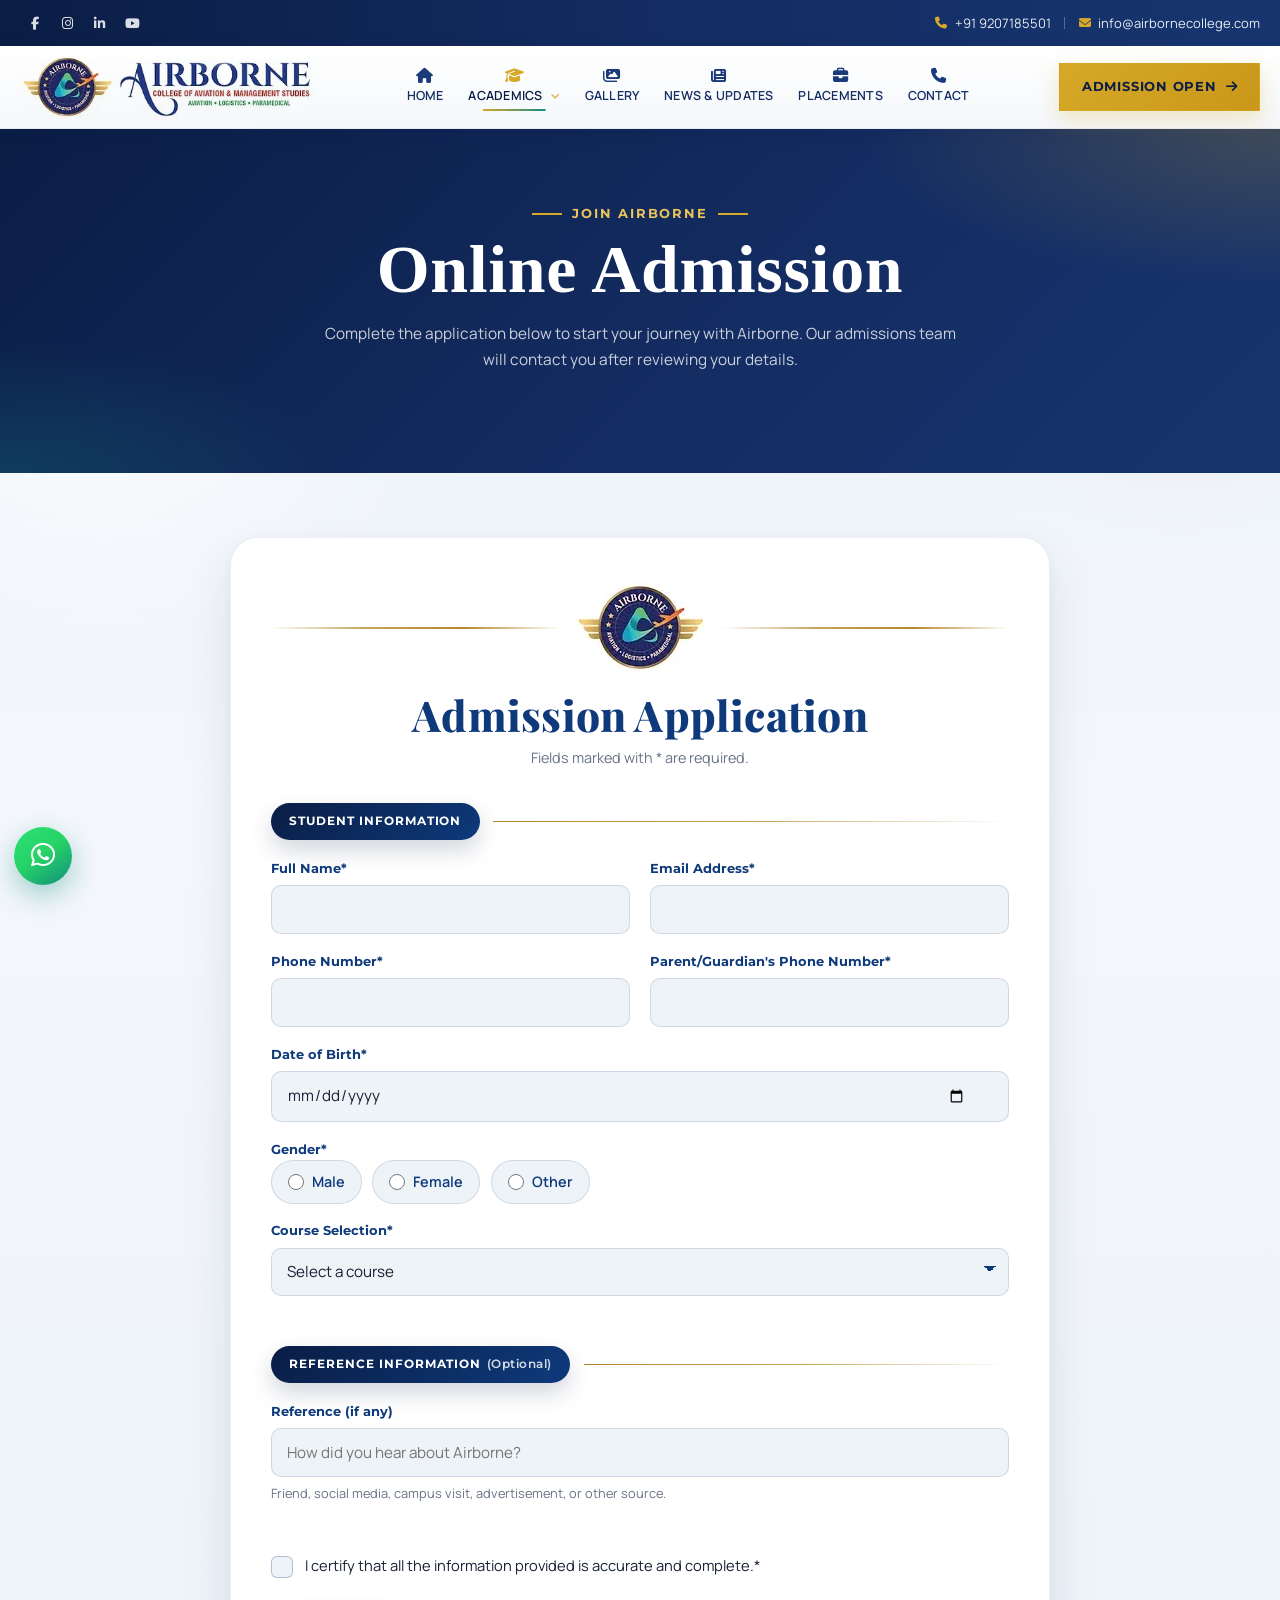
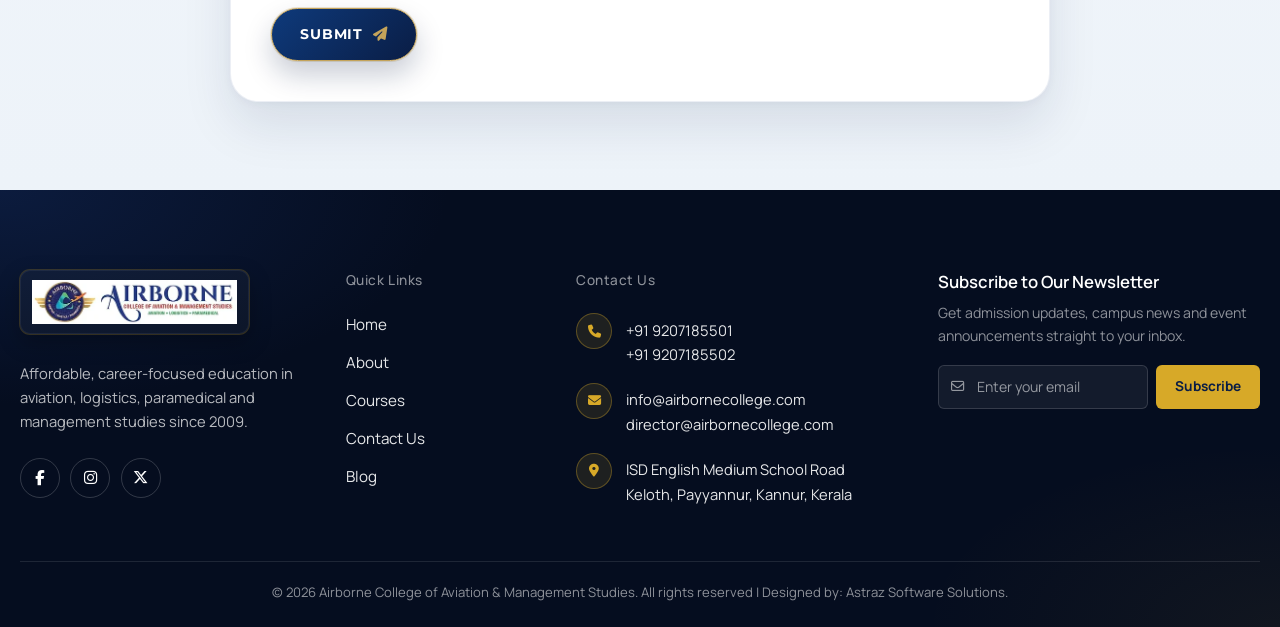
==== commit 82b80706: "phone number updated" ====
--- a/admission.html
+++ b/admission.html
@@ -47,7 +47,7 @@
           <div class="top-bar__contact">
             <a href="tel:+919876543210" class="top-bar__phone">
               <i class="fa-solid fa-phone" aria-hidden="true"></i>
-              <span>+91 98765 43210</span>
+              <span>+91 9207185501</span>
             </a>
             <span class="top-bar__divider" aria-hidden="true"></span>
             <a href="mailto:info@airbornecollege.com" class="top-bar__email">
@@ -118,6 +118,14 @@
                       ><i class="fa-solid fa-file-pen"></i
                     ></span>
                     <span>Online Admission</span>
+                  </a>
+                </li>
+                <li>
+                  <a href="results.html" class="nav-dropdown__link">
+                    <span class="nav-dropdown__icon" aria-hidden="true"
+                      ><i class="fa-solid fa-clipboard-list"></i
+                    ></span>
+                    <span>Results</span>
                   </a>
                 </li>
               </ul>
--- a/style.css
+++ b/style.css
@@ -8962,4 +8962,317 @@
     .back-to-top.is-visible {
         transition-duration: 1ms;
     }
-}+}
+/* =========================================================
+   Results page (results.html)
+   ========================================================= */
+html.page-results {
+    overflow-x: clip;
+}
+
+.results-page {
+    padding-top: var(--header-offset);
+    background:
+        radial-gradient(ellipse 50% 35% at 8% 18%, rgba(255, 255, 255, 0.7), transparent 55%),
+        radial-gradient(ellipse 40% 30% at 92% 12%, rgba(196, 163, 90, 0.12), transparent 60%),
+        linear-gradient(180deg, #EAF2FA 0%, #F4F7FB 45%, #EDF3F9 100%);
+}
+
+.results-page .visually-hidden,
+.page-results .visually-hidden {
+    position: absolute;
+    width: 1px;
+    height: 1px;
+    padding: 0;
+    margin: -1px;
+    overflow: hidden;
+    clip: rect(0, 0, 0, 0);
+    white-space: nowrap;
+    border: 0;
+}
+
+.results-hero .courses-hero__title {
+    max-width: 18ch;
+    margin-inline: auto;
+}
+
+.results-search {
+    position: relative;
+    padding: 0 0 clamp(3.5rem, 7vw, 5.5rem);
+}
+
+.results-search__inner {
+    width: min(720px, calc(100% - 2.5rem));
+    margin: -2.75rem auto 0;
+    position: relative;
+    z-index: 2;
+    padding: clamp(1.6rem, 3.5vw, 2.4rem);
+    border: 1px solid rgba(14, 58, 123, 0.08);
+    border-radius: 22px;
+    background: var(--white);
+    box-shadow: 0 22px 48px rgba(10, 29, 69, 0.1);
+}
+
+.results-search__header {
+    text-align: center;
+    margin-bottom: clamp(1.35rem, 3vw, 1.85rem);
+}
+
+.results-search__eyebrow {
+    display: inline-flex;
+    align-items: center;
+    gap: 0.55rem;
+    margin-bottom: 0.65rem;
+    font-family: var(--font-heading);
+    font-size: 0.78rem;
+    font-weight: 700;
+    letter-spacing: 0.12em;
+    text-transform: uppercase;
+    color: var(--teal);
+}
+
+.results-search__eyebrow::before {
+    content: "";
+    width: 28px;
+    height: 2px;
+    background: var(--teal);
+}
+
+.results-search__title {
+    margin: 0 0 0.55rem;
+    font-family: var(--font-heading);
+    font-size: clamp(1.45rem, 3vw, 1.9rem);
+    font-weight: 800;
+    color: var(--primary-dark);
+}
+
+.results-search__lead {
+    margin: 0 auto;
+    max-width: 42ch;
+    font-size: 0.92rem;
+    line-height: 1.6;
+    color: var(--muted);
+}
+
+.results-form__grid {
+    display: grid;
+    grid-template-columns: repeat(2, minmax(0, 1fr));
+    gap: 1.05rem 1.15rem;
+}
+
+.results-field {
+    display: grid;
+    gap: 0.4rem;
+    min-width: 0;
+}
+
+.results-field--full {
+    grid-column: 1 / -1;
+}
+
+.results-field__label {
+    font-family: var(--font-heading);
+    font-size: 0.82rem;
+    font-weight: 700;
+    color: var(--primary-dark);
+}
+
+.results-field__control {
+    position: relative;
+}
+
+.results-field__input {
+    width: 100%;
+    min-height: 48px;
+    padding: 0.7rem 0.95rem;
+    border: 1px solid rgba(14, 58, 123, 0.14);
+    border-radius: 10px;
+    background: #EEF3F8;
+    font: inherit;
+    font-size: 0.95rem;
+    color: var(--text);
+    outline: none;
+    transition:
+        border-color 250ms ease,
+        box-shadow 250ms ease,
+        background-color 250ms ease;
+}
+
+.results-field__select {
+    appearance: none;
+    -webkit-appearance: none;
+    padding-right: 2.6rem;
+    cursor: pointer;
+}
+
+.results-field__caret {
+    position: absolute;
+    top: 50%;
+    right: 1rem;
+    transform: translateY(-50%);
+    color: var(--primary-dark);
+    opacity: 0.55;
+    font-size: 0.75rem;
+    pointer-events: none;
+}
+
+.results-field__input:hover {
+    border-color: rgba(14, 58, 123, 0.28);
+}
+
+.results-field__input:focus {
+    border-color: var(--primary);
+    background: var(--white);
+    box-shadow: 0 0 0 3px rgba(20, 45, 99, 0.12);
+}
+
+.results-form__actions {
+    margin-top: 1.25rem;
+}
+
+.results-form__submit {
+    display: inline-flex;
+    align-items: center;
+    justify-content: center;
+    gap: 0.55rem;
+    width: 100%;
+    min-height: 50px;
+    padding: 0.8rem 1.25rem;
+    border: none;
+    border-radius: 12px;
+    background: linear-gradient(135deg, var(--primary) 0%, var(--primary-dark) 100%);
+    color: var(--white);
+    font-family: var(--font-heading);
+    font-size: 0.88rem;
+    font-weight: 700;
+    letter-spacing: 0.04em;
+    text-transform: uppercase;
+    cursor: pointer;
+    box-shadow: 0 12px 28px rgba(10, 29, 69, 0.22);
+    transition: var(--transition);
+}
+
+.results-form__submit:hover,
+.results-form__submit:focus-visible {
+    transform: translateY(-2px);
+    box-shadow: 0 16px 34px rgba(10, 29, 69, 0.3);
+    outline: none;
+}
+
+.results-form__submit:focus-visible {
+    outline: 2px solid var(--gold);
+    outline-offset: 3px;
+}
+
+.results-form__submit:disabled,
+.results-form__submit.is-loading {
+    opacity: 0.8;
+    cursor: progress;
+    transform: none;
+}
+
+.results-form__status {
+    margin-top: 0.85rem;
+    font-size: 0.88rem;
+    line-height: 1.55;
+    font-weight: 600;
+    color: var(--teal);
+}
+
+.results-form__status.is-error {
+    color: #b42318;
+}
+
+.results-form__status:empty {
+    display: none;
+}
+
+.results-notice {
+    display: flex;
+    align-items: flex-start;
+    gap: 0.9rem;
+    margin-top: 1.35rem;
+    padding: 1rem 1.1rem;
+    border-radius: 14px;
+    border: 1px solid rgba(215, 169, 40, 0.45);
+    background:
+        linear-gradient(135deg, rgba(215, 169, 40, 0.16) 0%, rgba(232, 196, 90, 0.08) 100%);
+    box-shadow: 0 10px 24px rgba(215, 169, 40, 0.12);
+}
+
+.results-notice__icon {
+    flex: none;
+    width: 42px;
+    height: 42px;
+    display: grid;
+    place-items: center;
+    border-radius: 50%;
+    background: linear-gradient(145deg, var(--gold-soft), var(--gold));
+    color: var(--primary-dark);
+    font-size: 1rem;
+    box-shadow: 0 8px 18px rgba(215, 169, 40, 0.35);
+}
+
+.results-notice__label {
+    margin: 0 0 0.2rem;
+    font-family: var(--font-heading);
+    font-size: 0.78rem;
+    font-weight: 800;
+    letter-spacing: 0.08em;
+    text-transform: uppercase;
+    color: var(--primary-dark);
+}
+
+.results-notice__text {
+    margin: 0;
+    font-size: 0.92rem;
+    line-height: 1.55;
+    color: var(--text);
+}
+
+.results-notice__text strong {
+    color: var(--primary-dark);
+}
+
+@media (max-width: 640px) {
+    .results-search__inner {
+        width: calc(100% - 1.5rem);
+        margin-top: -2rem;
+        padding: 1.35rem 1.15rem 1.45rem;
+        border-radius: 18px;
+    }
+
+    .results-form__grid {
+        grid-template-columns: 1fr;
+    }
+
+    .results-notice {
+        flex-direction: column;
+        align-items: flex-start;
+        gap: 0.75rem;
+    }
+}
+
+@media (max-width: 400px) {
+    .results-hero .courses-hero__title {
+        max-width: none;
+        font-size: clamp(1.45rem, 8vw, 1.85rem);
+    }
+
+    .results-field__input {
+        min-height: 46px;
+        font-size: 0.9rem;
+    }
+}
+
+@media (prefers-reduced-motion: reduce) {
+    .results-form__submit,
+    .results-field__input {
+        transition-duration: 1ms;
+    }
+
+    .results-form__submit:hover,
+    .results-form__submit:focus-visible {
+        transform: none;
+    }
+}
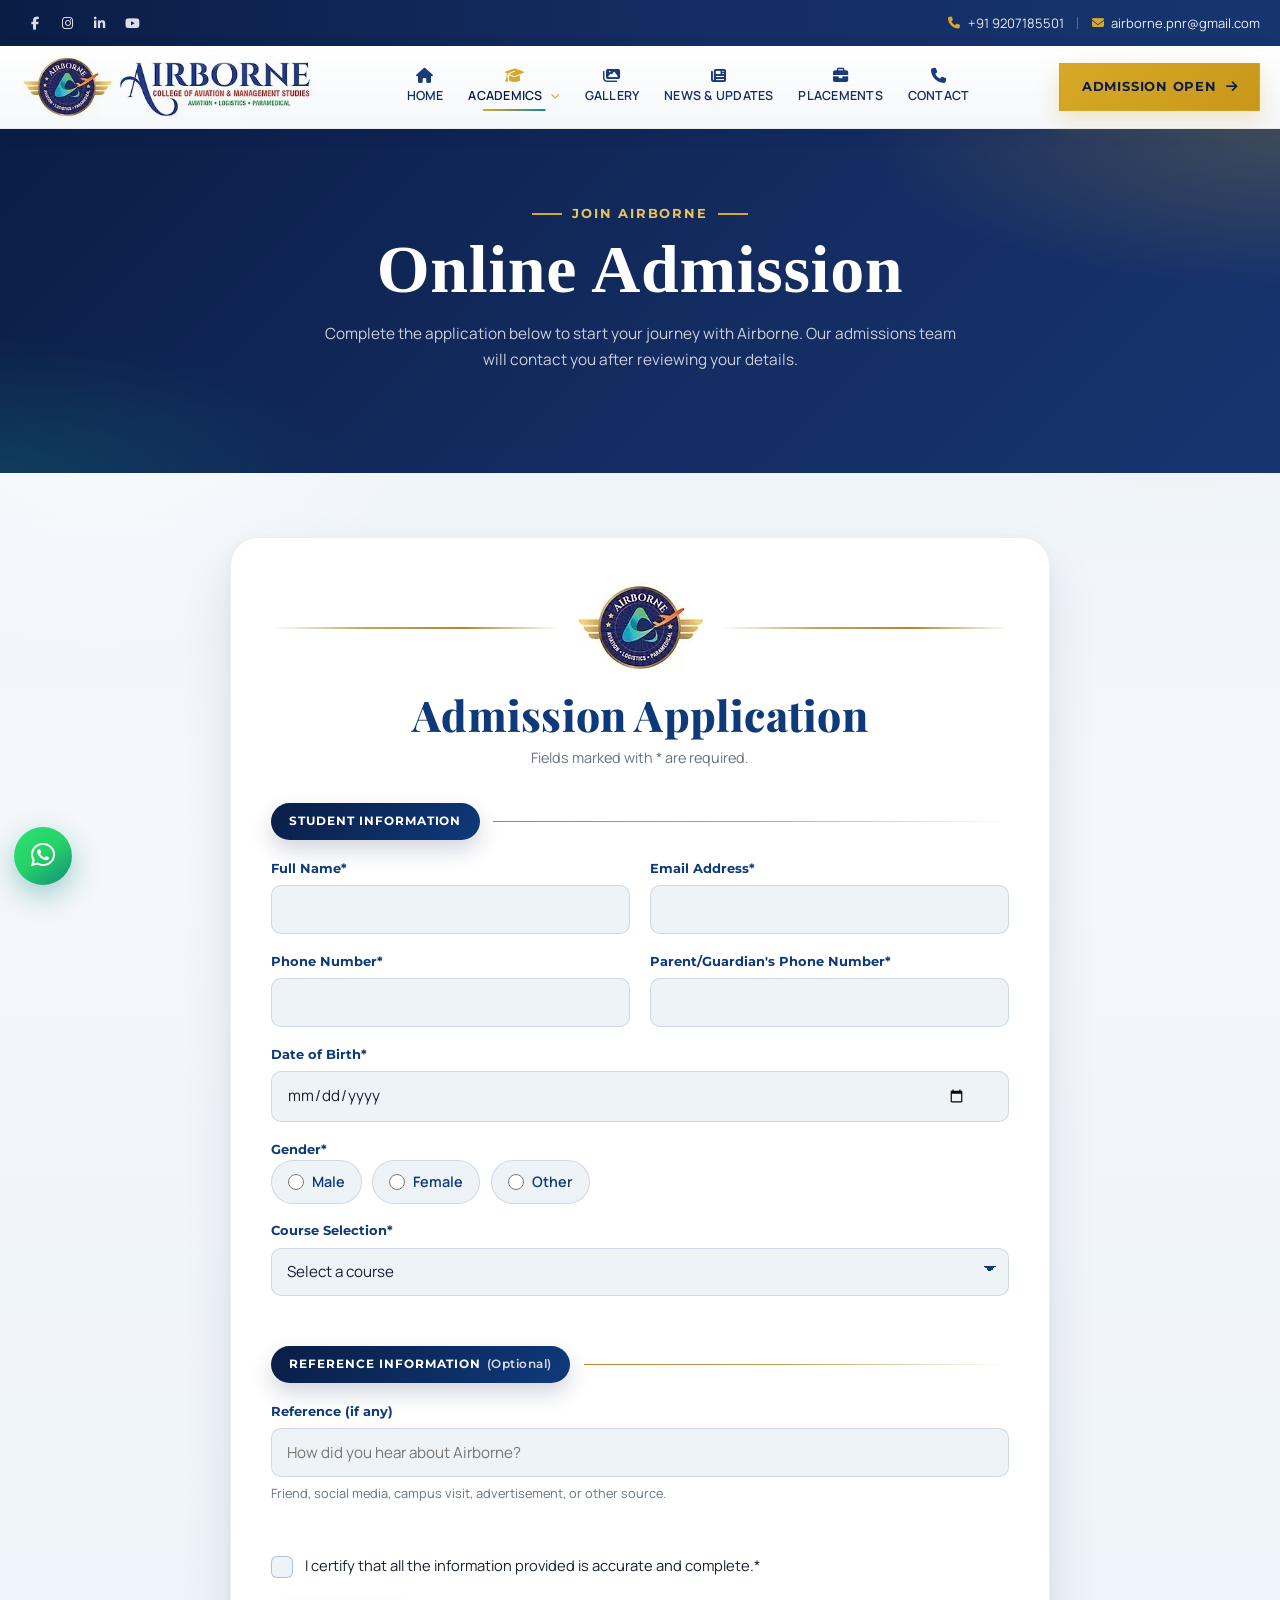
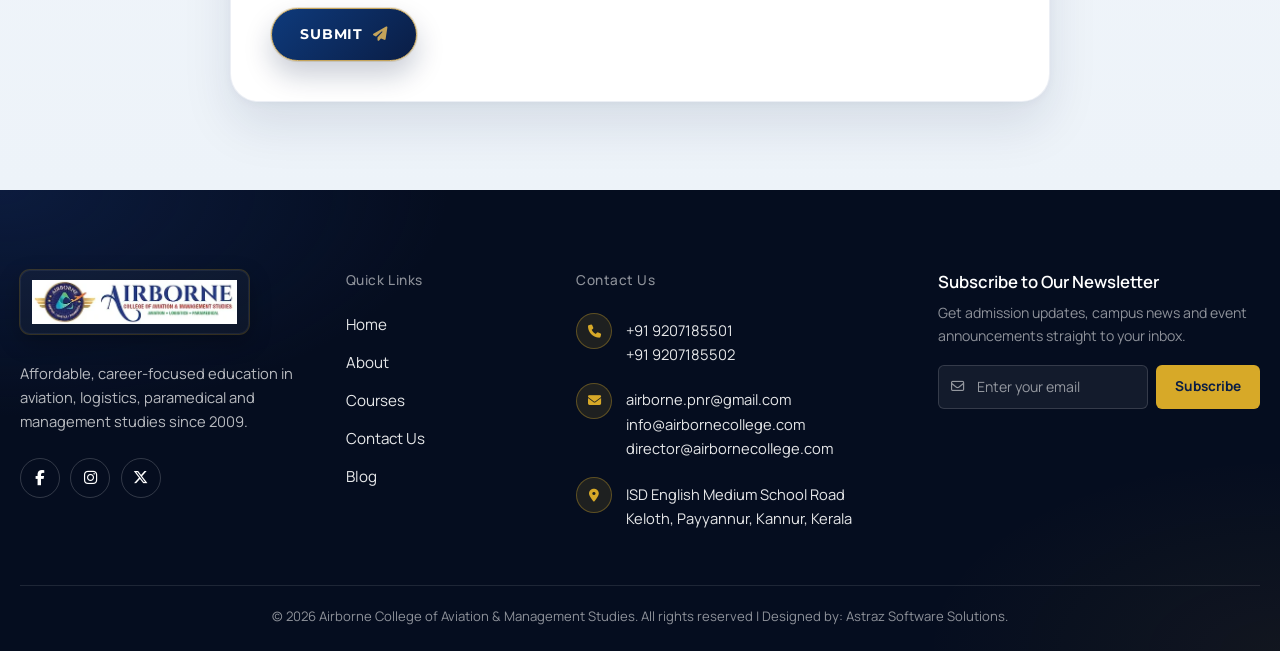
==== commit 9080523e: "email, phone numbr - changed" ====
--- a/admission.html
+++ b/admission.html
@@ -50,9 +50,9 @@
               <span>+91 9207185501</span>
             </a>
             <span class="top-bar__divider" aria-hidden="true"></span>
-            <a href="mailto:info@airbornecollege.com" class="top-bar__email">
+            <a href="mailto:airborne.pnr@gmail.com" class="top-bar__email">
               <i class="fa-solid fa-envelope" aria-hidden="true"></i>
-              <span>info@airbornecollege.com</span>
+              <span>airborne.pnr@gmail.com</span>
             </a>
           </div>
         </div>
@@ -668,6 +668,9 @@
                   ><i class="fa-solid fa-envelope"></i
                 ></span>
                 <span class="site-footer__contact-lines">
+                  <a href="mailto:airborne.pnr@gmail.com"
+                    >airborne.pnr@gmail.com</a
+                  >
                   <a href="mailto:info@airbornecollege.com"
                     >info@airbornecollege.com</a
                   >
